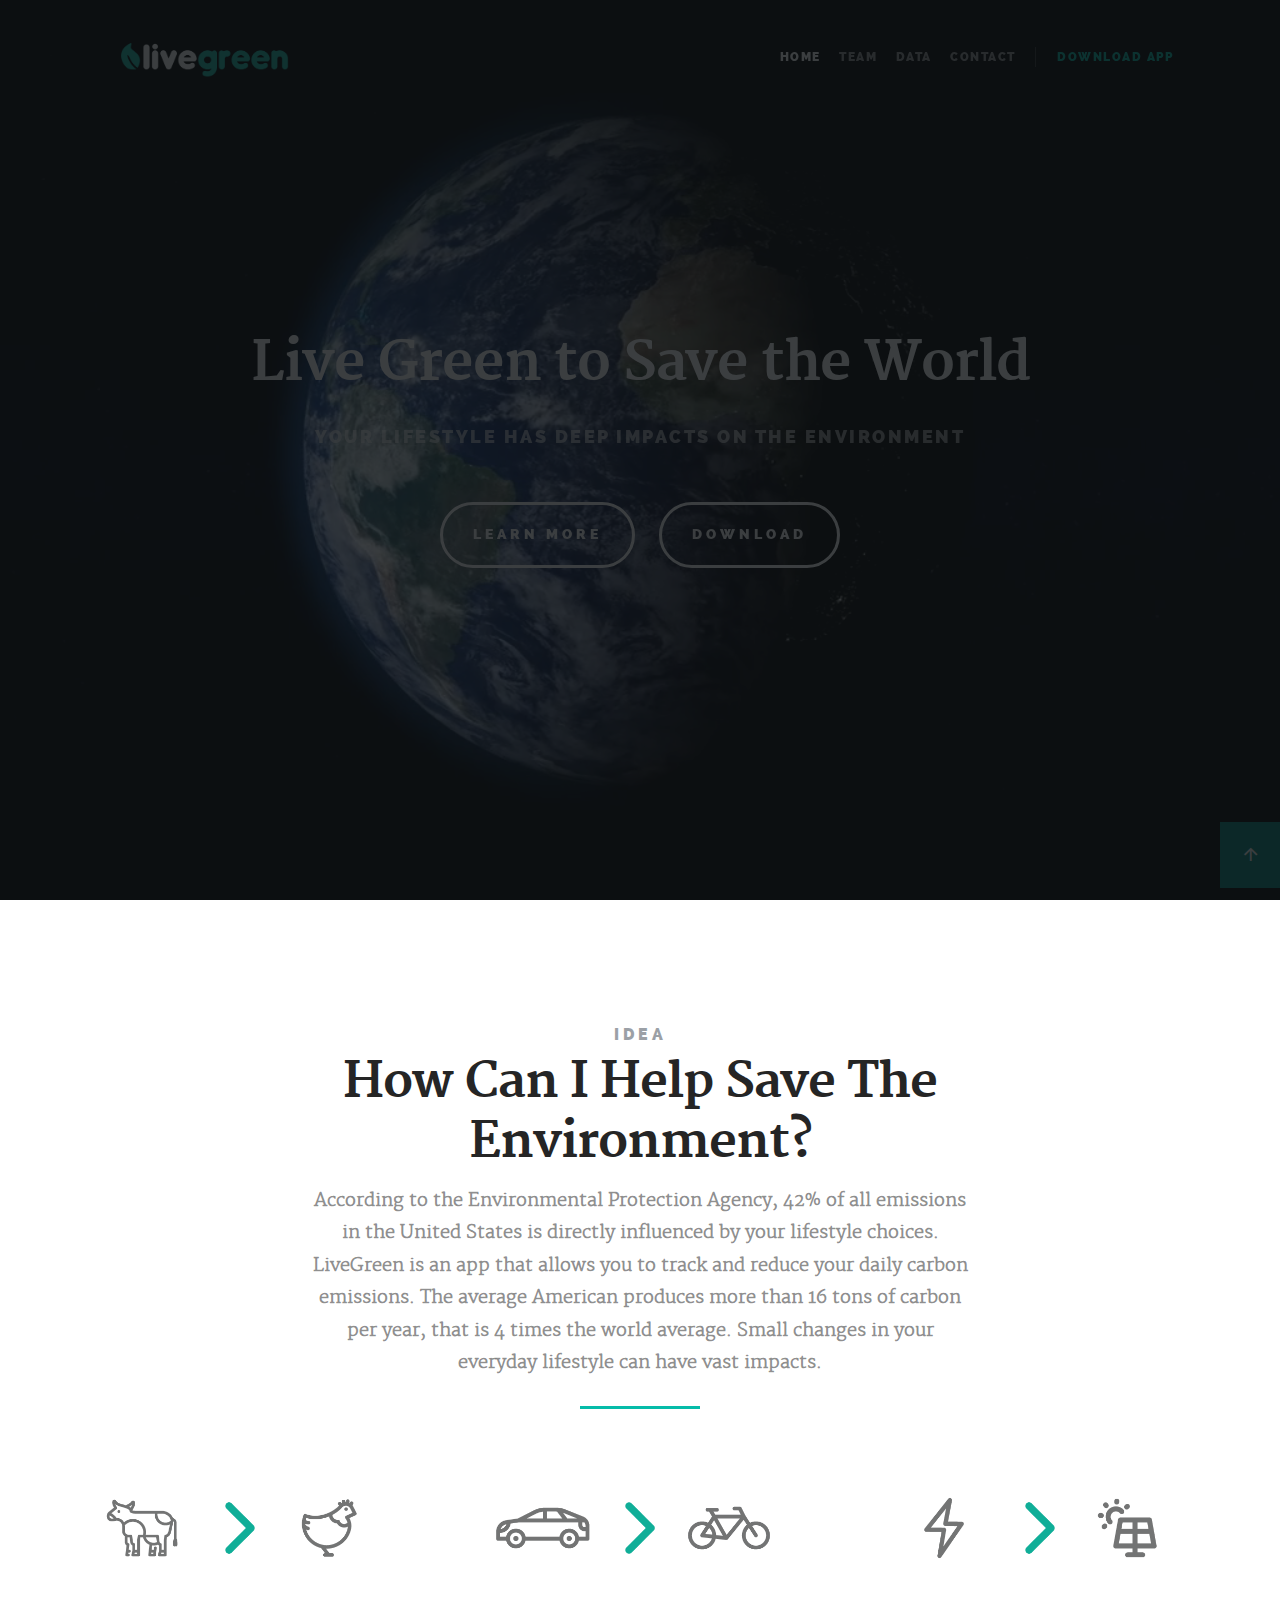
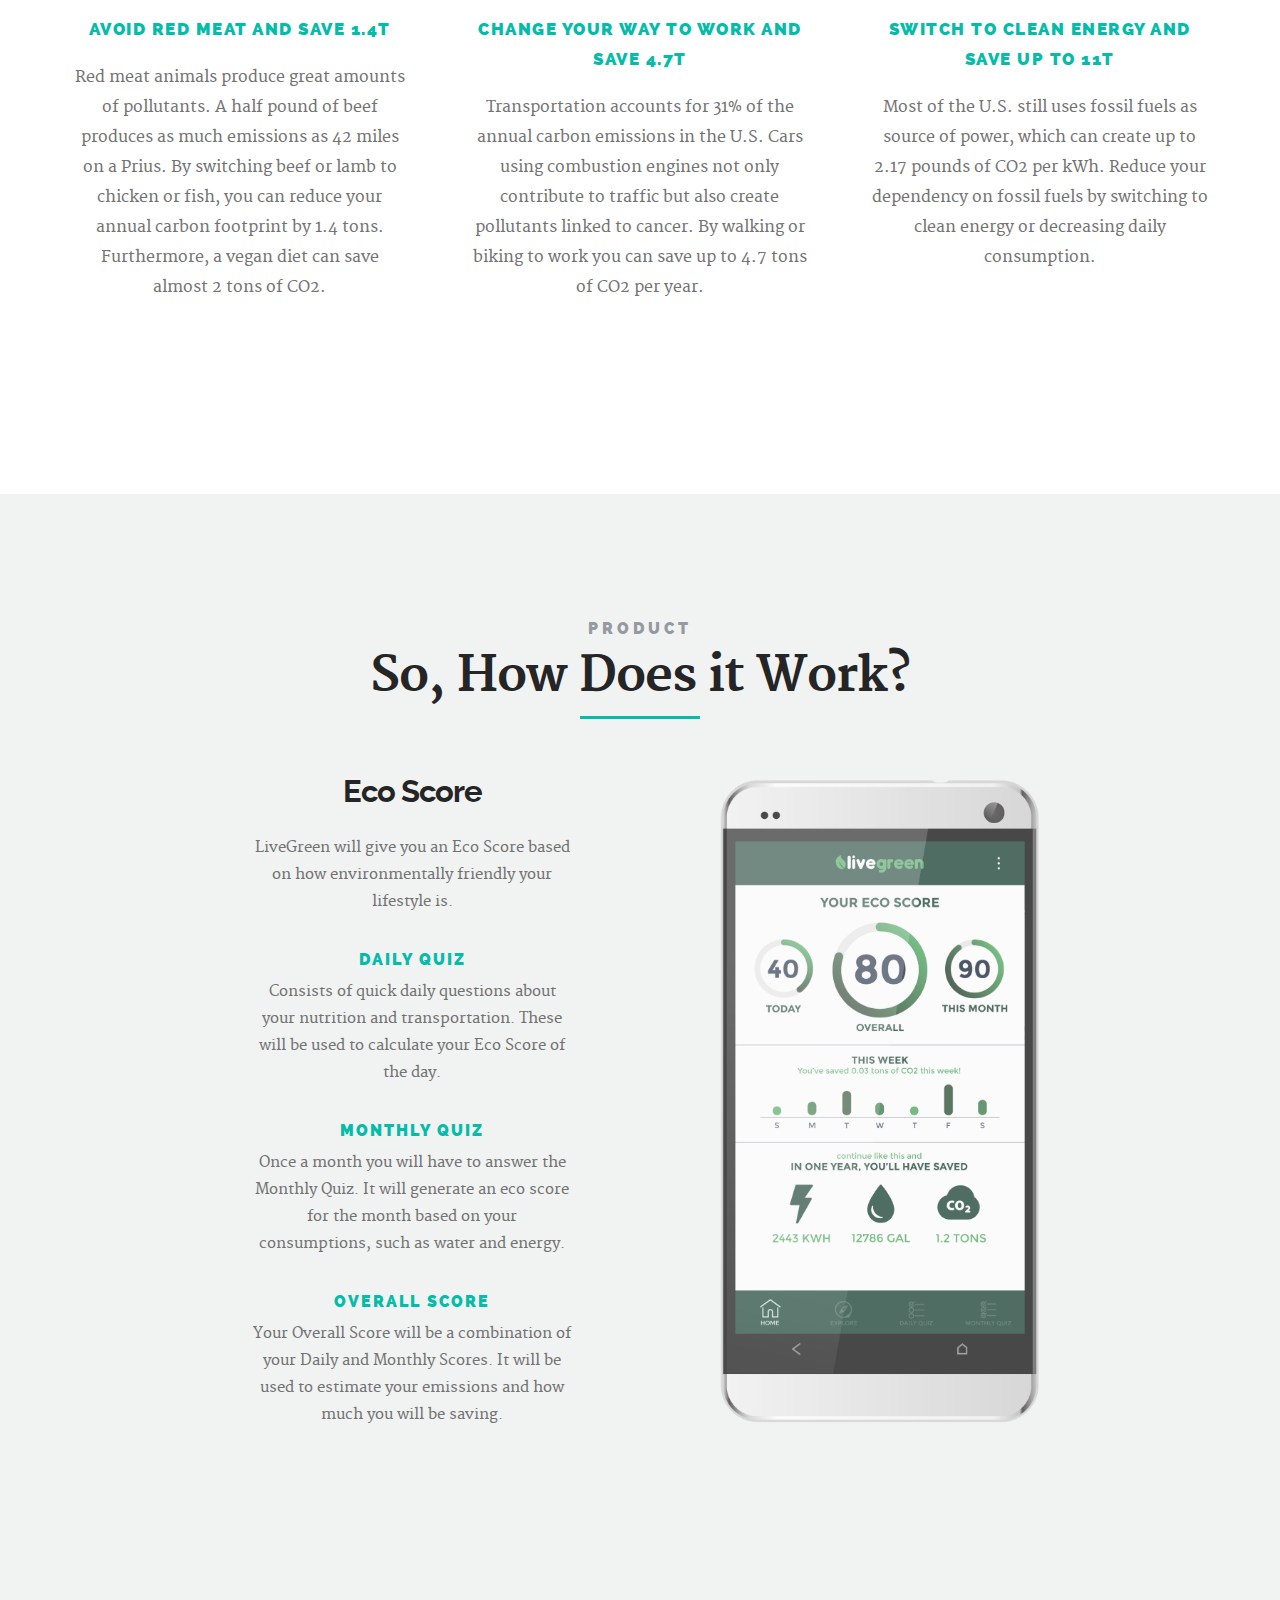
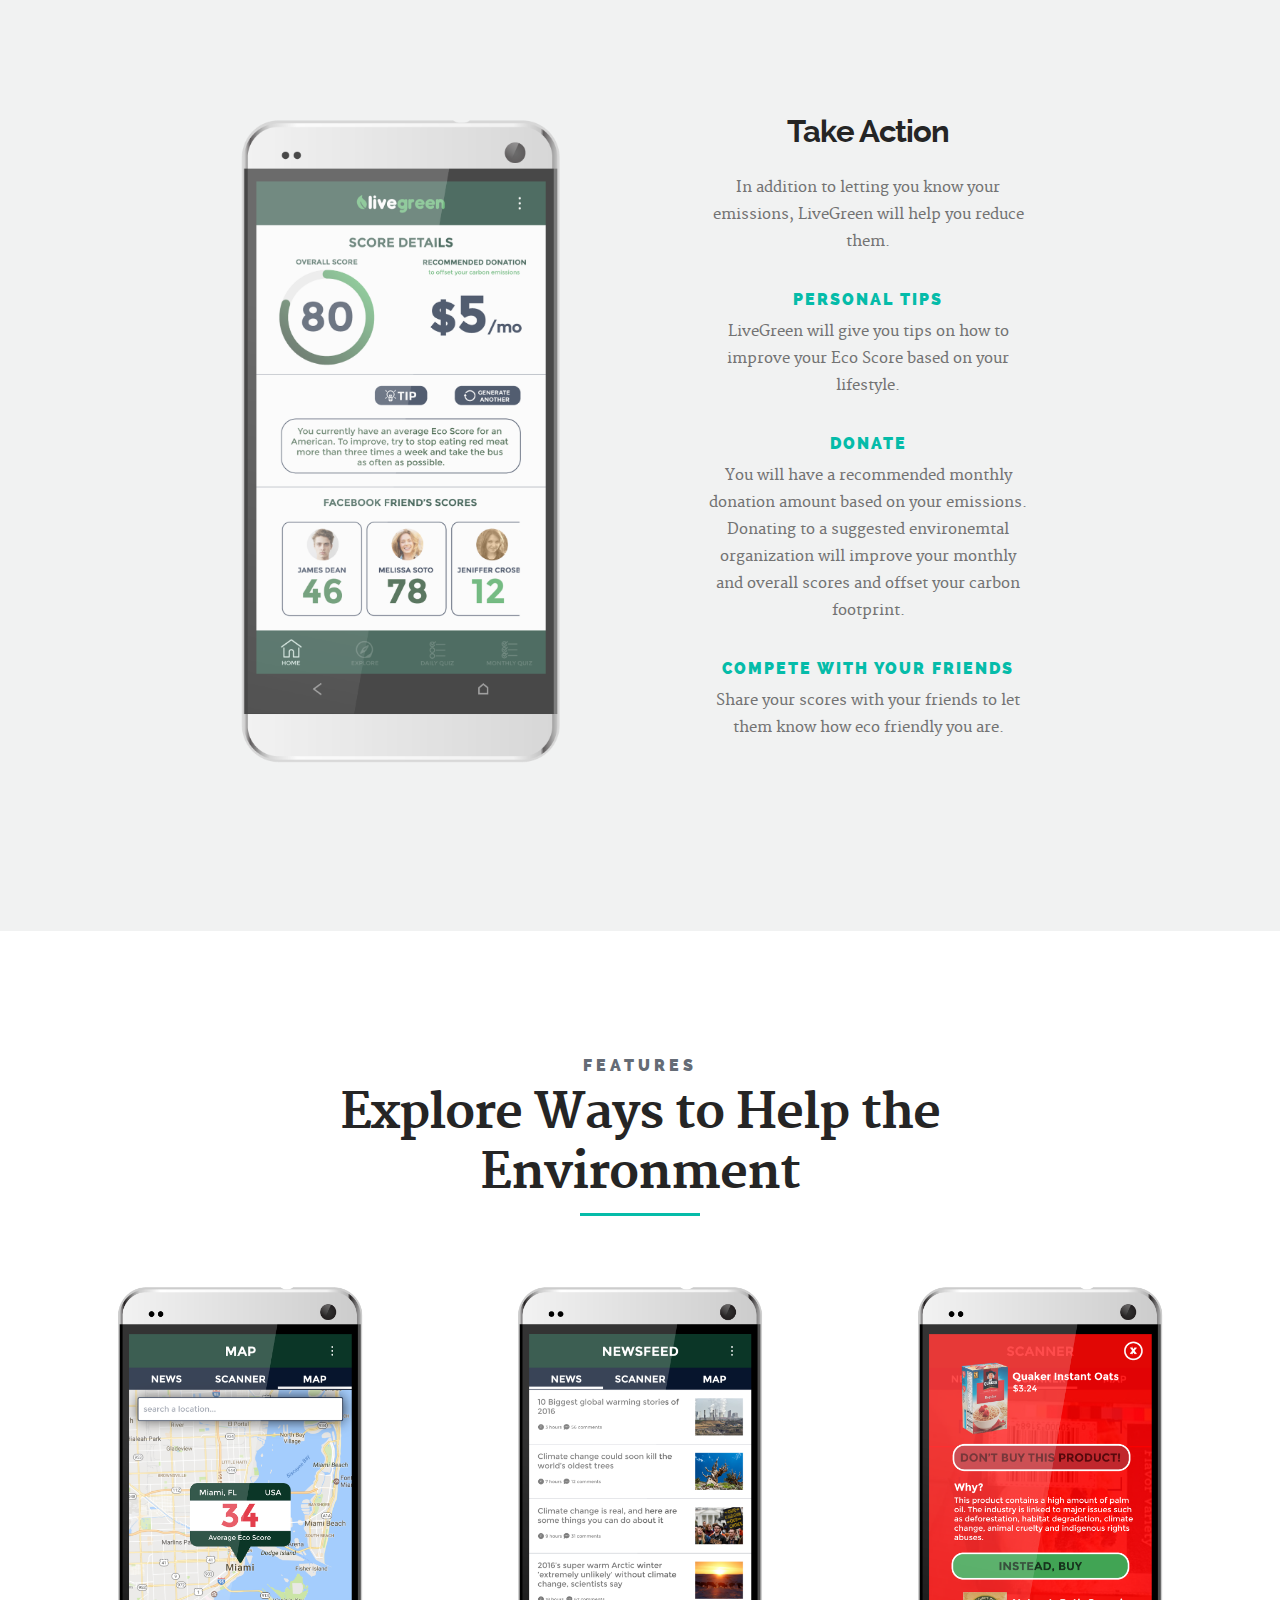
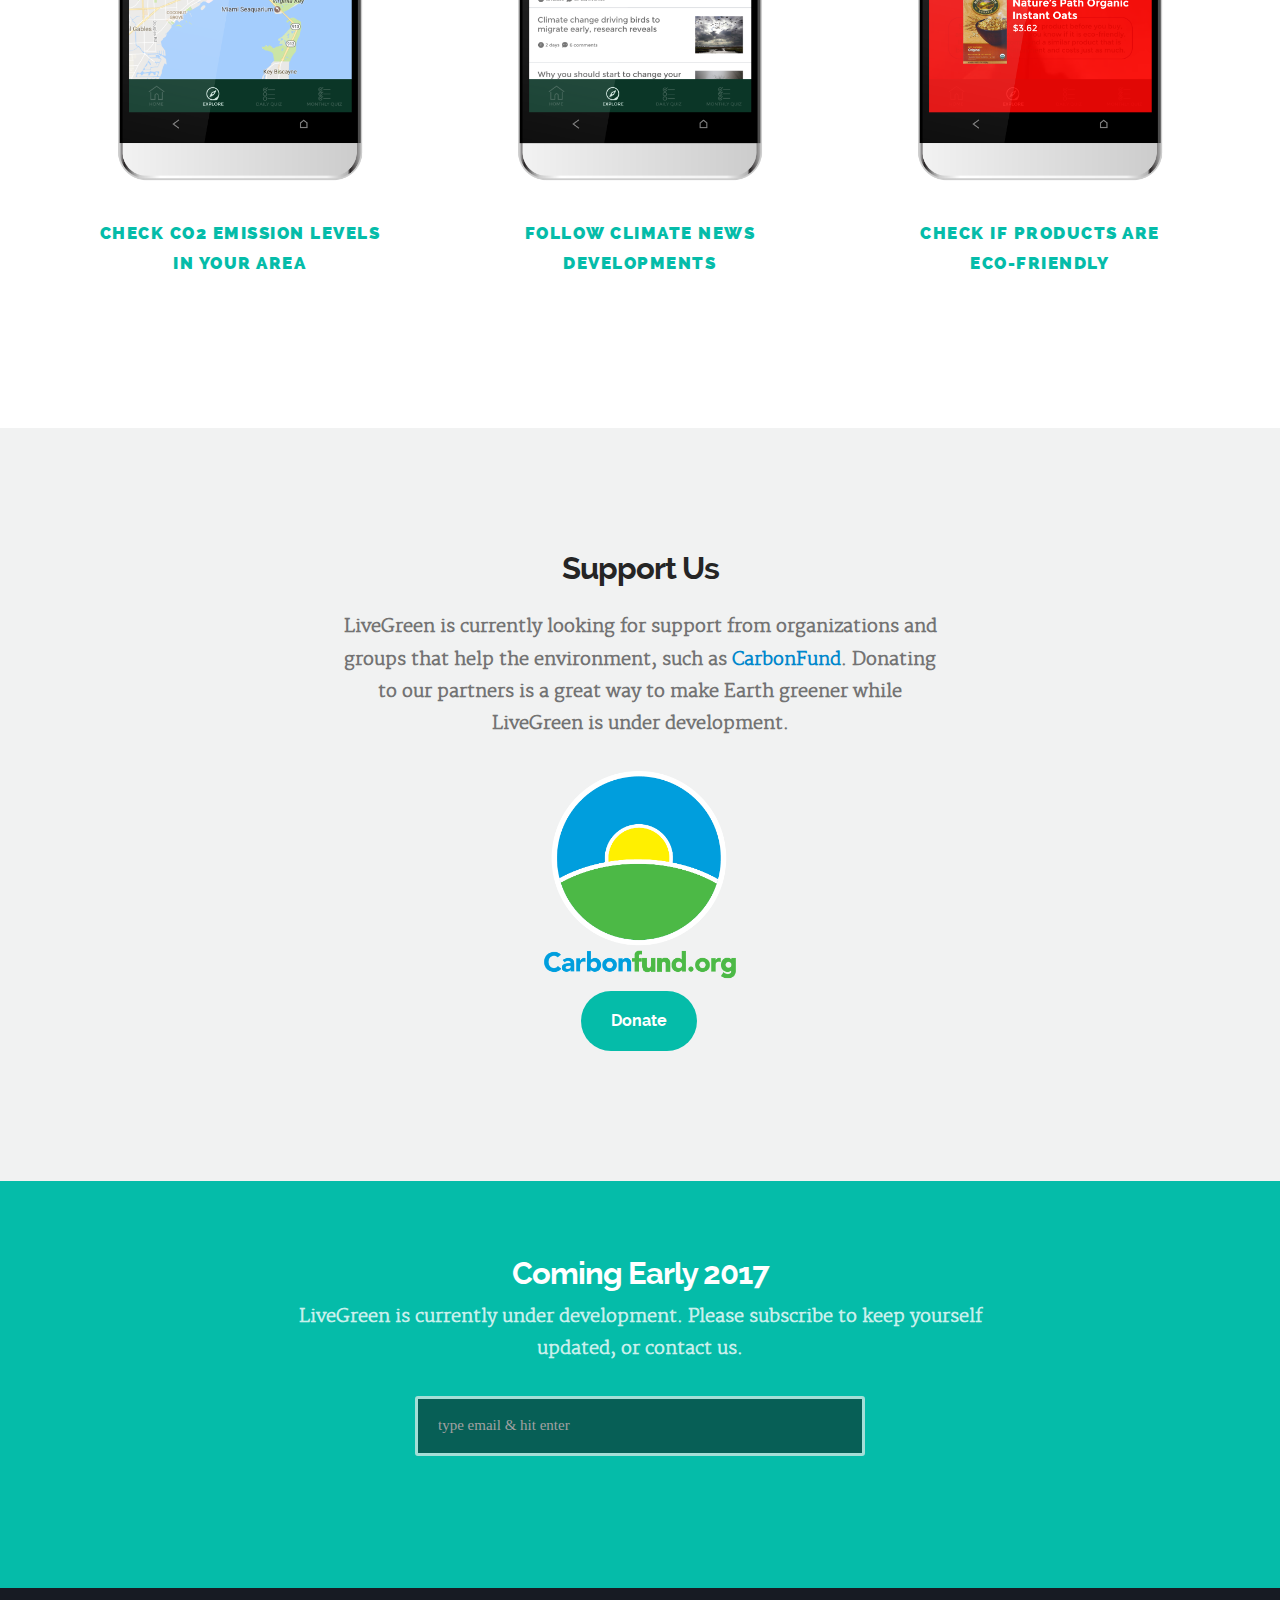
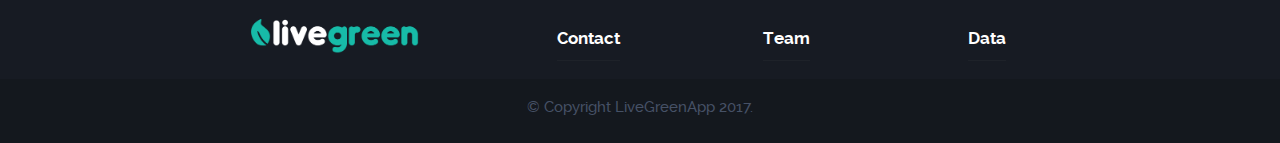
==== index.html @ a1c1fa99 "Facebook Developers Tool Connected" ====
<!DOCTYPE html>
<!--[if IE 8 ]><html class="no-js oldie ie8" lang="en"> <![endif]-->
<!--[if IE 9 ]><html class="no-js oldie ie9" lang="en"> <![endif]-->
<!--[if (gte IE 9)|!(IE)]><!--><html class="no-js" lang="en"> <!--<![endif]-->
<head>

   <!--- basic page needs
   ================================================== -->
  <meta charset="utf-8">
	<title>LiveGreen</title>
	<meta name="description" content="Track your carbon emissions and get tips to improve">
	<meta name="author" content="">

   <!-- mobile specific metas
   ================================================== -->
	<meta name="viewport" content="width=device-width, initial-scale=1, maximum-scale=1">

 	<!-- CSS
   ================================================== -->
   <link rel="stylesheet" href="css/base.css">
   <link rel="stylesheet" href="css/main.css">
   <link rel="stylesheet" href="css/vendor.css">
   <link rel="stylesheet" href="css/animate.css">

   <!--ICONS-->
   <link rel="stylesheet" href="https://cdnjs.cloudflare.com/ajax/libs/font-awesome/4.7.0/css/font-awesome.min.css">

   <!-- script
   ================================================== -->
	<script src="js/modernizr.js"></script>

   <!-- favicons
	================================================== -->
	<link rel="icon" type="image/png" href="favicon.png">

</head>

<body id="top">
  <script>
  window.fbAsyncInit = function() {
    FB.init({
      appId      : '673011772823795',
      xfbml      : true,
      version    : 'v2.8'
    });
    FB.AppEvents.logPageView();
  };

  (function(d, s, id){
     var js, fjs = d.getElementsByTagName(s)[0];
     if (d.getElementById(id)) {return;}
     js = d.createElement(s); js.id = id;
     js.src = "//connect.facebook.net/en_US/sdk.js";
     fjs.parentNode.insertBefore(js, fjs);
   }(document, 'script', 'facebook-jssdk'));
</script>
	<!-- header
   ================================================== -->
   <header>

   	<div class="row">

   		<div class="logo">
	         <a href="index.html">Lhander</a>
	      </div>

	   	<nav id="main-nav-wrap">
				<ul class="main-navigation">
          <li class="highlighter"><a href="#top">Home</a></li>
          <li><a href="team.html" title="">Team</a></li>
					<li><a href="data.html" title="">Data</a></li>
					<li><a href="contact.html">Contact</a></li>
					<li class="highlight with-sep"><a href="index.html#cta" title="">Download App</a></li>
				</ul>
			</nav>

			<a class="menu-toggle" href="#"><span>Menu</span></a>

   	</div>

   </header> <!-- /header -->

	<!-- intro section
   ================================================== -->
   <section id="intro">
     <video class="background" muted="muted" loop="loop" autoplay="autoplay">
                <source src="images/livegreen.mp4" type="video/mp4">
                <source src="images/livegreen.webm" type="video/webm">
                <source src="images/livegreen.ogv" type="video/ogg">
                  Your browser does not support HTML5 video.
              </video>
   	<div class="shadow-overlay"></div>

   	<div class="intro-content">
   		<div class="row">

   			<div class="col-twelve">

          <!--<div class="sp-container">
              <div class="sp-content">
                  <div class="sp-globe"></div>

                    <h2 class="frame-1">Climate Change is Real</h2>

                    <h2 class="frame-2">It's Destroying the Planet.</h2>

                    <h2 class="frame-3">You Can Stop it.</h2>

                    <h2 class="frame-4">Save the planet. Live Green.</h2>

              </div>
          </div>-->
          <!--<h5>LiveGreen</h5>-->
	   			<h1 id="toptxter">Live Green to Save the World</h1>
          <h5 id="homedescriptor">Your lifestyle has deep impacts on the environment</h5>


	   			<a id="homebtns" class="button stroke smoothscroll" href="#idea" title="">Learn More</a>
          <a id="homebtns" class="button stroke smoothscroll" href="#cta" title="">Download</a>
	   		</div>



   		</div>
   	</div>

    <script>
    (function() {
      /**
       * Video element
       * @type {HTMLElement}
       */
      var video = document.getElementById("my-video");
      /**
       * Check if video can play, and play it
       */
      video.addEventListener( "canplay", function() {
        video.play();
      });
    })();
    </script>

   	<!-- Modal Popup
	   ========================================================= -->

      <div id="video-popup" class="popup-modal mfp-hide">

		   <div class="fluid-video-wrapper">
            <iframe src="http://player.vimeo.com/video/14592941?title=0&amp;byline=0&amp;portrait=0&amp;color=faec09" width="500" height="281" frameborder="0" webkitallowfullscreen mozallowfullscreen allowfullscreen></iframe>
         </div>

         <a class="close-popup">Close</a>

	   </div> <!-- /video-popup -->

   </section> <!-- /intro -->

   <!-- intro Section
   ================================================== -->
   <section id="idea">

    <div class="row section-intro">
      <div class="col-twelve with-bottom-line">

        <h5>Idea</h5>
        <h1>How Can I Help Save The Environment?</h1>

        <p class="lead">According to the Environmental Protection Agency, 42% of all emissions in the United States is directly influenced by your lifestyle choices. LiveGreen is an app that allows you to track and reduce your daily carbon emissions. The average American produces more than 16 tons of carbon per year, that is 4 times the world average. Small changes in your everyday lifestyle can have vast impacts.</p>
        <!-- http://databank.worldbank.org/data/reports.aspx?source=2&series=EN.ATM.CO2E.PC&country=#
              https://www3.epa.gov/region9/climatechange/waste.html-->
      </div>
    </div>

    <div class="row features-content">

      <div class="features-list block-1-3 block-s-1-2 block-tab-full group">

          <div class="bgrid feature">

            <span class="icon"><img src="images/cc2r.png"></span>

              <div class="service-content">

                 <h3 class="h05">Avoid red meat and save 1.4T</h3>

                <p>Red meat animals produce great amounts of pollutants. A half pound of beef produces as much emissions as 42 miles on a Prius. By switching beef or lamb to chicken or fish, you can reduce your annual carbon footprint by 1.4 tons. Furthermore, a vegan diet can save almost 2 tons of CO2.
              </p>
              <!-- http://shrinkthatfootprint.com/shrink-your-food-footprint -->
            </div>

        </div> <!-- /bgrid -->

        <div class="bgrid feature">

          <span class="icon"><img src="images/carbikerev.png"></span>

              <div class="service-content">
                <h3 class="h05">Change your way to work and save 4.7T</h3>

                <p>Transportation accounts for 31% of the annual carbon emissions in the U.S. Cars using combustion engines not only contribute to traffic but also create pollutants linked to cancer. By walking or biking to work you can save up to 4.7 tons of CO2 per year.
              </p>

              <!-- https://www.epa.gov/greenvehicles/greenhouse-gas-emissions-typical-passenger-vehicle-0
                  https://www.epa.gov/ghgemissions/us-greenhouse-gas-inventory-report-1990-2014
                  https://www.epa.gov/ghgemissions/overview-greenhouse-gases
                -->
              </div>

         </div> <!-- /bgrid -->

         <div class="bgrid feature">

          <span class="icon"><img src="images/switch.png"></span>

              <div class="service-content">
                <h3 class="h05">Switch to Clean Energy and Save Up to 11T</h3>

                <p>Most of the U.S. still uses fossil fuels as source of power, which can create up to 2.17 pounds of CO2 per kWh. Reduce your dependency on fossil fuels by switching to clean energy or decreasing daily consumption.

                <!-- https://www.epa.gov/greenvehicles/greenhouse-gas-emissions-typical-passenger-vehicle-0 -->

                <!-- Recycling section
                <h3 class="h05">Recycle and Save 1.07T</h3>

                <p> A great amount of CO2 is created to extract raw materials. Recycling one aluminum can save enough energy to run a TV for three hours; however, the United Stats still waste more than 40 billion aluminum cans every year.
              <!--http://cotap.org/reduce-carbon-footprint/
                  http://articles.latimes.com/2012/jul/18/business/la-fi-mo-billions-recyclables-wasted-20120718-->

              </div>

         </div> <!-- /bgrid -->

   		<div class="image-part"></div>

   	</div> <!-- /process-content -->

   </section> <!-- /process-->
   <!-- Process Section
     ================================================== -->
     <section id="process">

     	<div class="row section-intro">
     		<div class="col-twelve with-bottom-line">

     			<h5>Product</h5>
     			<h1>So, How Does it Work?</h1>

     		</div>
     	</div>

     	<div class="row process-content">

     		<div class="left-side">

     			<div class="item">

     				<h1>Eco Score</h5>

     				<p>LiveGreen will give you an Eco Score based on how environmentally friendly your lifestyle is.</p>

     			</div>

     			<div class="item" >

  	   			<h5>Daily Quiz</h5>

  	   			<p>Consists of quick daily questions about your nutrition and transportation. These will be used to calculate your Eco Score of the day.</p>

     			</div>
          <div class="item" >

  	   			<h5>Monthly Quiz</h5>

  	   			<p>Once a month you will have to answer the Monthly Quiz. It will generate an eco score for the month based on your consumptions, such as water and energy.</p>

     			</div>
          <div class="item" >

  	   			<h5>Overall Score</h5>

  	   			<p>Your Overall Score will be a combination of your Daily and Monthly Scores. It will be used to estimate your emissions and how much you will be saving. </p>

     			</div>

     		</div> <!-- /left-side -->

        <div
        class="animateme scrollme right-info"
        data-when="enter"
        data-from="0.65"
        data-to="0"
        data-translatex="500"
        data-easing="easeinout"
        style="opacity: 0.7; transform: translate3d(0px, 0px, 0px) rotateX(0deg) rotateY(0deg) rotateZ(0deg) scale3d(1, 1, 0;"
        >
        <img class="image-part-one" src="images/homeupdatedrevph.png">
     		</div>
      </div>

     	</div> <!-- /process-content -->

     </section> <!-- /process-->
     <!-- New Section- Continua
     ================================================== -->
     <section id="process-2">

      <div class="row process-content">

        <div class="left-side-2">

          <div class="item">

            <h1>Take Action</h5>

            <p>In addition to letting you know your emissions, LiveGreen will help you reduce them.</p>

          </div>

          <div class="item" >

            <h5>Personal Tips</h5>

            <p>LiveGreen will give you tips on how to improve your Eco Score based on your lifestyle.</p>

          </div>
          <div class="item" >

            <h5>Donate</h5>

            <p>You will have a recommended monthly donation amount based on your emissions. Donating to a suggested environemtal organization will improve your monthly and overall scores and offset your carbon footprint.</p>

          </div>
          <div class="item" >

            <h5>Compete With Your Friends</h5>

            <p>Share your scores with your friends to let them know how eco friendly you are.</p>

          </div>

        </div> <!-- /left-side -->

        <div
        class="animateme scrollme left-info"
        data-when="enter"
        data-from="0.65"
        data-to="0.1"
        data-translatex="-500"
        data-easing="easeinout"
        style="opacity: 0.7; transform: translate3d(0px, 0px, 0px) rotateX(0deg) rotateY(0deg) rotateZ(0deg) scale3d(1, 1, 0;"
        >
        <img class="image-part-two" src="images/scoreupdated.png">
     		</div>
      </div>

      </div> <!-- /process-content -->

     </section> <!-- /process-->

   <!-- features Section
   ================================================== -->
	<section id="features">

    <div class="row section-intro">
      <div class="col-twelve with-bottom-line">

        <h5>Features</h5>
        <h1>Explore Ways to Help the Environment</h1>

      </div>
    </div>


   	<div class="row features-content">

   		<div class="features-list block-1-3 block-s-1-2 block-tab-full group">

	      	<div class="bgrid feature">

	      		<span class="icon"><img height="507" width="250" src="images/mapupdated.png"></span>

	            <div class="service-content">

	            	 <h3 class="h05">Check CO2 emission levels <br> in your area</h3>

	         	</div>

				</div> <!-- /bgrid -->

        <div class="bgrid feature">

          <span class="icon"><img height="507" width="250" src="images/newsupdated.png"></span>

            <div class="service-content">

               <h3 class="h05">Follow Climate News Developments</h3>

          </div>

        </div> <!-- /bgrid -->
        <div class="bgrid feature">

          <span class="icon"><img height="507" width="250" src="images/scannerupdated.png"></span>

            <div class="service-content">

              <h3 class="h05">Check If Products are <br>Eco-Friendly</h3>

            </div>

          </div> <!-- /bgrid -->

	      </div> <!-- features-list -->

   	</div> <!-- features-content -->

	</section> <!-- /features -->


	<!-- pricing
   ================================================== -->

   <!--<section id="pricing">

   	<div class="row section-intro">
   		<div class="col-twelve with-bottom-line">

   			<h5>Our Pricing</h5>
   			<h1>Pick the best plan for you.</h1>

   			<p class="lead">Lorem ipsum Do commodo in proident enim in dolor cupidatat adipisicing dolore officia nisi aliqua incididunt Ut veniam lorem ipsum Consectetur ut in in eu do.</p>

   		</div>
   	</div>

   	<div class="row pricing-content">

         <div class="pricing-tables block-1-4 group">

            <div class="bgrid">

            	<div class="price-block">

            		<div class="top-part">

	            		<h3 class="plan-title">Starter</h3>
		               <p class="plan-price"><sup>$</sup>4.99</p>
		               <p class="price-month">Per month</p>
		               <p class="price-meta">Billed Annually.</p>

	            	</div>

	               <div class="bottom-part">

	            		<ul class="features">
		                  <li><strong>3GB</strong> Storage</li>
		                  <li><strong>10GB</strong> Bandwidth</li>
		                  <li><strong>5</strong> Databases</li>
		                  <li><strong>30</strong> Email Accounts</li>
		               </ul>

		               <a class="button large" href="">Get Started</a>

	            	</div>

            	</div>

			   </div>

            <div class="bgrid">

            	<div class="price-block primary">

            		<div class="top-part" data-info="recommended">

	            		<h3 class="plan-title">Standard</h3>
		               <p class="plan-price"><sup>$</sup>9.99</p>
		               <p class="price-month">Per month</p>
							<p class="price-meta">Billed Annually.</p>

	            	</div>

	               <div class="bottom-part">

	            		<ul class="features">
		                  <li><strong>5GB</strong> Storage</li>
		                  <li><strong>15GB</strong> Bandwidth</li>
		                  <li><strong>7</strong> Databases</li>
		                  <li><strong>40</strong> Email Accounts</li>
		               </ul>

		               <a class="button large" href="">Get Started</a>

	            	</div>

            	</div>

			  </div>

           <div class="bgrid">

               <div class="price-block">

            		<div class="top-part">

	            		<h3 class="plan-title">Premium</h3>
		               <p class="plan-price"><sup>$</sup>19.99</p>
		               <p class="price-month">Per month</p>
		                <p class="price-meta">Billed Annually.</p>

	            	</div>

						<div class="bottom-part">

	            		<ul class="features">
		                  <li><strong>10GB</strong> Storage</li>
		                  <li><strong>30GB</strong> Bandwidth</li>
		                  <li><strong>15</strong> Databases</li>
		                  <li><strong>60</strong> Email Accounts</li>
		               </ul>

		               <a class="button large" href="">Get Started</a>

	            	</div>

            	</div>

			   </div>

			   <div class="bgrid">

               <div class="price-block">

            		<div class="top-part">

	            		<h3 class="plan-title">Ultimate</h3>
		               <p class="plan-price"><sup>$</sup>29.99</p>
		               <p class="price-month">Per month</p>
		               <p class="price-meta">Billed Annually.</p>

	            	</div>

						<div class="bottom-part">

	            		<ul class="features">
		                  <li><strong>20GB</strong> Storage</li>
		                  <li><strong>40GB</strong> Bandwidth</li>
		                  <li><strong>25</strong> Databases</li>
		                  <li><strong>100</strong> Email Accounts</li>
		               </ul>

		               <a class="button large" href="">Get Started</a>

	            	</div>

            	</div>

			   </div>

         </div>

      </div>

   </section> -->


   <!-- Testimonials Section
   ================================================== -->
   <!--<section id="testimonials">

   	<div class="row">
   		<div class="col-twelve">
   			<h2 class="h01">Hear What Are Clients Say.</h2>
   		</div>
   	</div>

      <div class="row flex-container">

         <div id="testimonial-slider" class="flexslider">

            <ul class="slides">

               <li>
               	<div class="testimonial-author">
                    	<img src="images/avatars/avatar-1.jpg" alt="Author image">
                    	<div class="author-info">
                    		Steve Jobs
                    		<span class="position">CEO, Apple.</span>
                    	</div>
                  </div>

                  <p>
                  Your work is going to fill a large part of your life, and the only way to be truly satisfied is
                  to do what you believe is great work. And the only way to do great work is to love what you do.
                  If you haven't found it yet, keep looking. Don't settle. As with all matters of the heart, you'll know when you find it.
                  </p>
             	</li>

               <li>

               	<div class="testimonial-author">
                    	<img src="images/avatars/avatar-2.jpg" alt="Author image">
                    	<div class="author-info">
                    		John Doe
                    		<span>CEO, ABC Corp.</span>
                    	</div>
                  </div>

                  <p>
                  This is Photoshop's version  of Lorem Ipsum. Proin gravida nibh vel velit auctor aliquet.
                  Aenean sollicitudin, lorem quis bibendum auctor, nisi elit consequat ipsum, nec sagittis sem
                  nibh id elit. Duis sed odio sit amet nibh vulputate cursus a sit amet mauris.
                  </p>

               </li>

            </ul>

         </div>

      </div>

   </section> -->


   <!-- Support
   ================================================== -->
   <section id="support">

   	<div class="row section-ads">

		   <div class="col-twelve">

		     	<div class="ad-content">

		     		<h2 class="h01">Support Us</h2>

			      <p class="lead">
			      LiveGreen is currently looking for support from organizations and groups that help the environment, such as <a href="http://www.carbonfund.org" target="_blank"><span>CarbonFund</span></a>.
            Donating to our partners is a great way to make Earth greener while LiveGreen is under development.</p>

          <div class="service-content">
  					<div class="action">
                 <span class="icon"><img height="200" width="200" src="images/carbonfund.png"></span>

                  <div class="service-content">
    			         <a class="button large round" href="https://carbonfund.org/product/general-donation/" target="_blank">Donate</a>
  		        	  </div>

  		     	</div>
          </div>

			</div>

		</div> <!-- /section-ads -->


   </section> <!-- /support -->

   <!-- cta
   ================================================== -->
   <section id="cta">

   	<div class="row cta-content">


   		<div class="col-twelve">

   			<h1 class="h01">Coming Early 2017</h1>

   			<p class="lead">LiveGreen is currently under development. Please subscribe to keep yourself updated, or contact us.</p>

        <div id="subformcome" class="subscribe-form">

          <form id="mc-form" class="group" novalidate="true">

          <input id="emailfieldcoming" type="email" value="" name="dEmail" class="email" id="mc-email" placeholder="type email &amp; hit enter" required="">

          <label for="mc-email" class="subscribe-message"></label>
        </form>

        </div>

   			<ul class="stores">
   				<!--<li class="app-store">
   					<a href="#" class="button round large" title="">
   						<i class="icon ion-social-apple"></i>App Store
   					</a>
   				</li>-->

   				<!--<li id="playbtnload" class="play-store">
   					<a href="#" id"playgo" class="button round large" title="">
   						<i class="icon ion-social-android"></i>Early 2017</a>
   					</li>-->

   				<!--<li class="windows-store">
   					<a href="#" class="button round large" title="">
   						<i class="icon ion-social-windows"></i>Win Store</a>
   					</li>-->
   			</ul>

        </form>

        </div>

   		</div>

   	</div> <!-- /cta-content -->

   </section> <!-- /cta -->


   <!-- footer
   ================================================== -->
   <footer>

   	<div class="footer-main">

   		<div class="row center-row">

	      	<div class="col-five tab-full mob-full footer-info">

	            <div class="footer-logo"></div>

		      </div> <!-- /footer-info -->

	      	<div class="col-two site-links">

            <h4> <a href="contact.html">Contact</a></h4>

	      	</div>

	      	<div class="col-two site-links">
            <h4> <a href="team.html">Team</a></h4>
	      	</div>

	      	<div class="col-one site-links">

	      	  <h4><a href="data.html">Data</a></h4>

	      	</div>

	      </div> <!-- /row -->

   	</div> <!-- /footer-main -->


      <div class="footer-bottom">

      	<div class="row">

      		<div class="col-twelve">
	      		<div class="copyright">
		         	<span>© Copyright LiveGreenApp 2017.</span>

		         </div>

		         <div id="go-top" style="display: block;">
		            <a class="smoothscroll" title="Back to Top" href="#top"><i class="icon ion-android-arrow-up"></i></a>
		         </div>
	      	</div>

      	</div> <!-- /footer-bottom -->

      </div>

   </footer>

   <div id="preloader">
    	<div id="loader"></div>
   </div>

   <!-- Java Script
   ================================================== -->
   <script src="js/jquery-1.11.3.min.js"></script>
   <script src="js/jquery-migrate-1.2.1.min.js"></script>
   <script src="js/plugins.js"></script>
   <script src="js/main.js"></script>
   <script src="js/scrollme.js"></script>

</body>

</html>
---- css/base.css ----
/**
 * ===================================================================
 *
 *  Lhander v1.0 Base Stylesheet
 *  url: styleshout.com
 *  01-11-2016
 *
 * ===================================================================
 */

/**
 * ===================================================================
 * reset - normalize.css v3.0.2 | MIT License | git.io/normalize
 *
 * -------------------------------------------------------------------
 */

html {
	font-family: sans-serif;
	-ms-text-size-adjust: 100%;
	-webkit-text-size-adjust: 100%;
}
body {
	margin: 0;
}
article,
aside,
details,
figcaption,
figure,
footer,
header,
hgroup,
main,
menu,
nav,
section,
summary {
	display: block;
}
audio, canvas, progress{
	display: inline-block;
	vertical-align: baseline;
}
audio:not([controls]) {
	display: none;
	height: 0;
}
[hidden], template {
	display: none;
}
a {
	background: transparent;
}
a:active, a:hover {
	outline: 0;
}
abbr[title] {
	border-bottom: 1px dotted;
}
b, strong {
	font-weight: bold;
}
dfn {
	font-style: italic;
}
h1 {
	font-size: 2em;
	margin: 0.67em 0;
}
mark {
	background: #ff0;
	color: #000;
}
small {
	font-size: 80%;
}
sub, sup {
	font-size: 75%;
	line-height: 0;
	position: relative;
	vertical-align: baseline;
}
sup {
	top: -0.5em;
}
sub {
	bottom: -0.25em;
}
img {
	border: 0;
}
svg:not(:root) {
	overflow: hidden;
}
figure {
	margin: 1em 40px;
}
hr {
	-moz-box-sizing: content-box;
	box-sizing: content-box;
	height: 0;
}
pre {
	overflow: auto;
}
code, kbd, pre, samp {
	font-family: monospace, monospace;
	font-size: 1em;
}
button, input, optgroup, select, textarea {
	color: inherit;
	font: inherit;
	margin: 0;
}
button {
	overflow: visible;
}
button, select {
	text-transform: none;
}
button,
html input[type="button"],
input[type="reset"],
input[type="submit"] {
	-webkit-appearance: button;
	cursor: pointer;
}
button[disabled], html input[disabled] {
	cursor: default;
}
button::-moz-focus-inner, input::-moz-focus-inner {
	border: 0;
	padding: 0;
}
input {
	line-height: normal;
}
input[type="checkbox"], input[type="radio"] {
	box-sizing: border-box;
	padding: 0;
}
input[type="number"]::-webkit-inner-spin-button,
input[type="number"]::-webkit-outer-spin-button {
	height: auto;
}
input[type="search"] {
	-webkit-appearance: textfield;
	-moz-box-sizing: content-box;
	-webkit-box-sizing: content-box;
	box-sizing: content-box;
}
input[type="search"]::-webkit-search-cancel-button,
input[type="search"]::-webkit-search-decoration {
	-webkit-appearance: none;
}
fieldset {
	border: 1px solid #c0c0c0;
	margin: 0 2px;
	padding: 0.35em 0.625em 0.75em;
}
legend {
	border: 0;
	padding: 0;
}
textarea {
	overflow: auto;
}
optgroup {
	font-weight: bold;
}
table {
	border-collapse: collapse;
	border-spacing: 0;
}
td, th {
	padding: 0;
}

/**
 * ===================================================================
 * basic/base setup styles
 *
 * -------------------------------------------------------------------
 */

html {
	font-size: 62.5%;
	box-sizing: border-box;
}
*, *::before, *::after {
	box-sizing: inherit;
}
body {
	font-weight: normal;
	line-height: 1;
	text-rendering: optimizeLegibility;
	word-wrap: break-word;
	-webkit-overflow-scrolling: auto;
	-webkit-text-size-adjust: none;
}
body, input, button {
	-moz-osx-font-smoothing: grayscale;
	-webkit-font-smoothing: antialiased;
}

/**
 * Media
 * -
 */

img {
	max-width: 100%;
	height: auto;
}

/**
 * Typography resets
 * -
 */

div, dl, dt, dd, ul, ol, li, h1, h2, h3, h4, h5, h6, pre, form, p, blockquote, th, td {
	margin: 0;
	padding: 0;
}
h1, h2, h3, h4, h5, h6 {
	-webkit-font-variant-ligatures: common-ligatures;
	-moz-font-variant-ligatures: common-ligatures;
	font-variant-ligatures: common-ligatures;
	text-rendering: optimizeLegibility;
}
em, i {
	font-style: italic;
	line-height: inherit;
}
strong, b {
	font-weight: bold;
	line-height: inherit;
}
small {
	font-size: 60%;
	line-height: inherit;
}
ol, ul {
	list-style: none;
}
li {
	display: block;
}

/**
 * links
 * -
 */

a {
	text-decoration: none;
	line-height: inherit;
}
a img {
	border: none;
}

/**
 * inputs
 * -
 */

fieldset {
	margin: 0;
	padding: 0;
}
input[type="email"],
input[type="number"],
input[type="search"],
input[type="text"],
input[type="tel"],
input[type="url"],
input[type="password"],
textarea {
	-webkit-appearance: none;
	-moz-appearance: none;
	-ms-appearance: none;
	-o-appearance: none;
	appearance: none;
}

/**
 * ===================================================================
 * grid
 *
 * -------------------------------------------------------------------
 */

.row {
	width: 94%;
	max-width: 1140px;
	margin: 0 auto;
}
.row:before, .row:after {
	content: "";
	display: table;
}
.row:after {
	clear: both;
}
.row .row {
	width: auto;
	max-width: none;
	margin-left: -20px;
	margin-right: -20px;
}
.row-nb {
	width: 94%;
	max-width: 1140px;
	margin: 0 auto;
}
.row-nb:before, .row-nb:after {
	content: "";
	display: table;
}
.row-nb:after {
	clear: both;
}
.row-nb .row-nb {
	width: auto;
	max-width: none;
	margin-left: -20px;
	margin-right: -20px;
}
[class*="col-"], .bgrid {
	float: left;
}
[class*="col-"] + [class*="col-"]:last-child {
	float: left;
}
[class*="col-"] {
	padding: 0 20px;
}
.col-one {
	width: 10%;
}
.col-two, .col-1-6 {
	width: 18%
}
.col-three, .col-1-4 {
	width: 20%;
}
.col-four, .col-1-3 {
	width: 25%;
}
.col-five {
	width: 28%;
}
.col-six, .col-1-2 {
	width: 50%;
}
.col-seven {
	width: 58.33333%;
}
.col-eight, .col-2-3 {
	width: 66.66667%;
}
.col-nine, .col-3-4 {
	width: 75%;
}
.col-ten, .col-5-6 {
	width: 83.33333%;
}
.col-eleven {
	width: 91.66667%;
}
.col-twelve, .col-full {
	width: 100%;
}
.col-twelve-nb, .col-full {
	width: 100%;
}
.center-row{
	display: flex;
  flex-direction: row;
  flex-wrap: wrap;
  justify-content: center;
  align-items: center;
}
/**
 * small screens
 * ---------------------------------------------------------------
 */

@media screen and (max-width:1024px) {
	.row .row {
		margin-left: -18px;
		margin-right: -18px;
	}
	.row-nb .row-nb {
		margin-left: -18px;
		margin-right: -18px;
	}
	[class*="col-"] {
		padding: 0 18px;
	}
	p{
		font-size: 0.75em;
	}
}

/**
 * tablets
 * ---------------------------------------------------------------
 */

@media screen and (max-width:768px) {
	.row {
		width: auto;
		padding-left: 30px;
		padding-right: 30px;
	}
	.row .row {
		padding-left: 0;
		padding-right: 0;
		margin-left: -15px;
		margin-right: -15px;
	}
	.row-nb {
		width: auto;
		padding-left: 30px;
		padding-right: 30px;
	}
	.row-nb .row-nb {
		padding-left: 0;
		padding-right: 0;
		margin-left: -15px;
		margin-right: -15px;
	}
	[class*="col-"] {
		padding: 0 15px;
	}
	.tab-1-4 {
		width: 25%;
	}
	.tab-1-3 {
		width: 33.33333%;
	}
	.tab-1-2 {
		width: 50%;
	}
	.tab-2-3 {
		width: 66.66667%;
	}
	.tab-3-4 {
		width: 75%;
	}
	.tab-full {
		width: 100%;
	}
	.col-two{
		width:22%;
	}
	.col-one{
		width:14%;
	}
}

/**
 * large mobile devices
 * ---------------------------------------------------------------
 */

@media screen and (max-width:600px) {
	.row {
		padding-left: 25px;
		padding-right: 25px;
	}
	.row .row {
		margin-left: -10px;
		margin-right: -10px;
	}
	.row-nb {
		padding-left: 25px;
		padding-right: 25px;
	}
	.row-nb .row-nb {
		margin-left: -10px;
		margin-right: -10px;
	}
	[class*="col-"] {
		width: 100% !important;
		float: none !important;
		clear: both !important;
		margin-left: 0;
		margin-right: 0;
		padding: 0;
	}
	.mob-1-4 {
		width: 25%;
	}
	.mob-1-2 {
		width: 50%;
	}
	.mob-3-4 {
		width: 75%;
	}
	.mob-full {
		width: 100%;
	}
	.col-two{
		width:25%;
	}
	.col-one{
		width:17%;
	}
}

/**
 * small mobile devices
 * ---------------------------------------------------------------
 */

@media screen and (max-width:400px) {
	.row {
		padding-left: 30px;
		padding-right: 30px;
	}
	.row .row {
		padding-left: 0;
		padding-right: 0;
		margin-left: 0;
		margin-right: 0;
	}
	.row-nb {
		padding-left: 30px;
		padding-right: 30px;
	}
	.row-nb .row-nb {
		padding-left: 0;
		padding-right: 0;
		margin-left: 0;
		margin-right: 0;
	}
	[class*="col-"] {
		width: 100% !important;
		float: none !important;
		clear: both !important;
		margin-left: 0;
		margin-right: 0;
		padding: 0;
	}
	[class*="col-"] + [class*="col-"]:last-child {
		float: none;
	}
}

/**
 * ===================================================================
 * block grids
 *
 * -------------------------------------------------------------------
 */

.block-1-6 .bgrid {
	width: 16.66667%;
}
.block-1-4 .bgrid {
	width: 25%;
}
.block-1-3 .bgrid {
	width: 33.33333%;
}
.block-1-2 .bgrid {
	width: 50%;
}

/**
 * Clearing for block grid columns. Allow columns with
 * different heights to align properly.
 */

.block-1-6 .bgrid:nth-child(6n+1),
.block-1-4 .bgrid:nth-child(4n+1),
.block-1-3 .bgrid:nth-child(3n+1),
.block-1-2 .bgrid:nth-child(2n+1) {
	clear: both;
}

/**
 * small screens
 * ---------------------------------------------------------------
 */
@media screen and (max-width:1024px) {
	.block-s-1-6 .bgrid {
		width: 16.66667%;
	}
	.block-s-1-4 .bgrid {
		width: 25%;
	}
	.block-s-1-3 .bgrid {
		width: 33.33333%;
	}
	.block-s-1-2 .bgrid {
		width: 50%;
	}
	.block-s-full .bgrid {
		width: 100%;
		clear: both;
	}
	[class*="block-s-"] .bgrid:nth-child(n) {
		clear: none;
	}
	.block-s-1-6 .bgrid:nth-child(6n+1),
	.block-s-1-4 .bgrid:nth-child(4n+1),
	.block-s-1-3 .bgrid:nth-child(3n+1),
	.block-s-1-2 .bgrid:nth-child(2n+1) {
		clear: both;
	}
}

/**
 * tablets
 * ---------------------------------------------------------------
 */
@media screen and (max-width:768px) {
	.block-tab-1-6 .bgrid {
		width: 16.66667%;
	}
	.block-tab-1-4 .bgrid {
		width: 25%;
	}
	.block-tab-1-3 .bgrid {
		width: 33.33333%;
	}
	.block-tab-1-2 .bgrid {
		width: 50%;
	}
	.block-tab-full .bgrid {
		width: 100%;
		clear: both;
	}
	[class*="tab-bgrid-"] .bgrid:nth-child(n) {
		clear: none;
	}
	.block-tab-1-6 .bgrid:nth-child(6n+1),
	.block-tab-1-4 .bgrid:nth-child(4n+1),
	.block-tab-1-3 .bgrid:nth-child(3n+1),
	.block-tab-1-2 .bgrid:nth-child(2n+1) {
		clear: both;
	}
}

/**
 * mobile devices
 * ---------------------------------------------------------------
 */
@media screen and (max-width:600px) {
	.block-mob-1-6 .bgrid {
		width: 16.66667%;
	}
	.block-mob-1-4 .bgrid {
		width: 25%;
	}
	.block-mob-1-3 .bgrid {
		width: 33.33333%;
	}
	.block-mob-1-2 .bgrid {
		width: 50%;
	}
	.block-mob-full .bgrid {
		width: 100%;
		clear: both;
	}
	[class*="mob-bgrid-"] .bgrid:nth-child(n) {
		clear: none;
	}
	.block-mob-1-6 .bgrid:nth-child(6n+1),
	.block-mob-1-4 .bgrid:nth-child(4n+1),
	.block-mob-1-3 .bgrid:nth-child(3n+1),
	.block-mob-1-2 .bgrid:nth-child(2n+1) {
		clear: both;
	}
}

/**
 * stack on small mobile devices
 * ---------------------------------------------------------------
 */

@media screen and (max-width:400px) {
	.stack .bgrid {
		width: 100% !important;
		float: none !important;
		clear: both !important;
		margin-left: 0;
		margin-right: 0;
	}
}

/**
 * ===================================================================
 * MISC
 *
 * -------------------------------------------------------------------
 */

/**
 * Clearing - (http://nicolasgallagher.com/micro-clearfix-hack/
 * -
 */

.group:before, .group:after {
	content: "";
	display: table;
}
.group:after {
	clear: both;
}

/**
 * Misc Helper Styles
 * -
 */

.hide { display: none; }
.invisible { visibility: hidden; }
.antialiased {
	-webkit-font-smoothing: antialiased;
	-moz-osx-font-smoothing: grayscale;
}
.remove-bottom { margin-bottom: 0; }
.half-bottom { margin-bottom: 1.5rem !important; }
.add-bottom { margin-bottom: 3rem !important; }
.no-border { border: none; }
.full-width { width: 100%; }
.text-center { text-align: center; }
.text-left { text-align: left; }
.text-right { text-align: right; }
.pull-left { float: left; }
.pull-right { float: right; }
.align-center {
	margin-left: auto;
	margin-right: auto;
	text-align: center;
}

/*# sourceMappingURL=base.css.map */
---- css/main.css ----
/**
 * ===================================================================
 *
 *  Lhander v1.0 Main Stylesheet
 *  url: styleshout.com
 *  01-11-2016
 * -------------------------------------------------------------------
 *
 *	TOC:
 *	01. webfonts and iconfonts
 *	02. base style overrides
 * 03. preloader
 * 04. forms
 * 05. buttons
 * 06. common styles
 * 07. header styles
 * 08. intro section
 * 09. process section
 * 10. features section
 * 11. pricing section
 * 12. testimomials section
 * 13. support section
 *	14. ad-section
 *	15. call-to-action section
 *	16. footer
 *
 * ===================================================================
 */

/**
 * ===================================================================
 * webfonts and iconfonts
 *
 * -------------------------------------------------------------------
 */

@import url("fonts.css");
@import url("ionicons/css/ionicons.min.css");
@import url("micons/micons.css");

/**
 * ===================================================================
 * base style overrides
 *
 * -------------------------------------------------------------------
 */
/*Additions*/
#playbtnload {
	width: 300px;

}

/*End of additions*/
html {
	font-size: 10px;
}
@media only screen and (max-width:1024px) {

	html {
		font-size: 9.375px;
	}
}
@media only screen and (max-width:768px) {

	html {
		font-size: 10px;
	}
}
@media only screen and (max-width:400px) {
	html {
		font-size: 9.375px;
	}
}

html, body {
	height: 100%;
}
body {
	background: #14181E;
	font-family: "merriweather-regular", serif;
	font-size: 1.6rem;
	line-height: 3rem;
	color: #737373;
}

/**
 * links
 * -
 */

a, a:visited {
	-moz-transition: all 0.3s ease-in-out;
	-o-transition: all 0.3s ease-in-out;
	-webkit-transition: all 0.3s ease-in-out;
	-ms-transition: all 0.3s ease-in-out;
	transition: all 0.3s ease-in-out;
}
a:hover, a:focus {
	color: #ff7b29;
}

/**
 * typography
 * -
 */

h1, h2, h3, h4, h5, h6, .h01, .h02, .h03, .h04, .h05, .h06 {
	font-family: "raleway-bold", sans-serif;
	color: #252525;
	font-style: normal;
	text-rendering: optimizeLegibility;
	margin-bottom: 2.1rem;
}
h3, .h03, h4, .h04 {
	margin-bottom: 1.8rem;
}
h5, .h05, h6, .h06 {
	font-family: "raleway-heavy";
	margin-bottom: 1.2rem;
}

h1, .h01 {
	font-size: 3.1rem;
	line-height: 1.35;
	letter-spacing: -.1rem;
}
@media only screen and (max-width:600px) {
	h1, .h01 {
		font-size: 2.6rem;
		letter-spacing: -.07rem;
	}
}

h2, .h02 {
	font-size: 2.4rem;
	line-height: 1.25;
}
h3, .h03 {
	font-size: 2rem;
	line-height: 1.5;
}
h4, .h04 {
	font-size: 1.7rem;
	line-height: 1.76;
}
h5, .h05 {
	font-size: 1.4rem;
	line-height: 1.7;
	text-transform: uppercase;
	letter-spacing: .15rem;
}
h6, .h06 {
	font-size: 1.3rem;
	line-height: 1.85;
	text-transform: uppercase;
	letter-spacing: .15rem;
}

p img {
	margin: 0;
}
#toptxter {
	margin-top: 30px;

}
#toptxtteam {
	margin-top: 80px;
}
#homedescriptor {

	margin-bottom: 40px;
}
#homebtns {
	margin-top: 10px;
	margin-left: 10px;
	margin-right: 10px;
}
#emailfieldcoming {
	display: block;
    margin-left: auto;
    margin-right: auto;
		background: #075F56;
		color: white;
		border-color: #A5DED7;
		border-width: medium;

}

.subscribe-form input[type="email"] {
	width: 450px;
	font-family: "montserrat", serif;
}

p.lead {
	font-family: "merriweather-light", serif;
	font-size: 1.8rem;
	line-height: 1.8;
	font-weight: bolder;
	color: #737373;
}
@media only screen and (max-width:768px) {
	p.lead {
		font-size: 1.7rem;
	}
}

em, i, strong, b {
	font-size: 1.6rem;
	line-height: 3rem;
	font-style: normal;
	font-weight: normal;
}
em, i {
	font-family: "merriweather-italic", serif;
}
strong, b {
	font-family: "merriweather-bold", serif;
}
small {
	font-size: 1.1rem;
	line-height: inherit;
}
blockquote {
	margin: 3rem 0;
	padding-left: 4rem;
	position: relative;
}
blockquote:before {
	content: "\201C";
	font-size: 8rem;
	line-height: 0px;
	margin: 0;
	color: #333;
	font-family: arial, sans-serif;
	position: absolute;
	top: 3rem;
	left: 0;
}
blockquote p {
	font-family: georgia, serif;
	font-style: italic;
	padding: 0;
	font-size: 1.9rem;
	line-height: 1.75;
}
blockquote cite {
	display: block;
	font-size: 1.2rem;
	font-style: normal;
	line-height: 1.65;
}
blockquote cite:before {
	content: "\2014 \0020";
}
blockquote cite a, blockquote cite a:visited {
	color: #8d8d8d;
	border: none;
}
abbr {
	font-family: "merriweather-bold", serif;
	font-variant: small-caps;
	text-transform: lowercase;
	letter-spacing: .05rem;
	color: #8d8d8d;
}
var, kbd, samp, code, pre {
	font-family: Consolas, "Andale Mono", Courier, "Courier New", monospace;
}
pre {
	padding: 2.4rem 3rem 3rem;
	background: #F1F1F1;
}
code {
	font-size: 1.4rem;
	margin: 0 .2rem;
	padding: .3rem .6rem;
	white-space: nowrap;
	background: #F1F1F1;
	border: 1px solid #E1E1E1;
	border-radius: 3px;
}
pre > code {
	display: block;
	white-space: pre;
	line-height: 2;
	padding: 0;
	margin: 0;
}
pre.prettyprint > code {
	border: none;
}
del {
	text-decoration: line-through;
}
abbr[title], dfn[title] {
	border-bottom: 1px dotted;
	cursor: help;
}
mark {
	background: #FFF49B;
	color: #000;
}
hr {
	border: solid #cfcfd5;
	border-width: 1px 0 0;
	clear: both;
	margin: 2.4rem 0 1.5rem;
	height: 0;
}

/**
 * Lists
 * -
 */

ol {
	list-style: decimal;
}
ul {
	list-style: disc;
}
li {
	display: list-item;
}
ol, ul {
	margin-left: 1.7rem;
}
ul li {
	padding-left: .4rem;
}
ul ul, ul ol, ol ol, ol ul {
	margin: .6rem 0 .6rem 1.7rem;
}
ul.disc li {
	display: list-item;
	list-style: none;
	padding: 0 0 0 .8rem;
	position: relative;
}
ul.disc li::before {
	content: "";
	display: inline-block;
	width: 8px;
	height: 8px;
	border-radius: 50%;
	background: #05bca9;
	position: absolute;
	left: -17px;
	top: 11px;
	vertical-align: middle;
}
dt {
	margin: 0;
	color: #05bca9;
}
dd {
	margin: 0 0 0 2rem;
}

/**
 * tables
 * -
 */

table {
	border-width: 0;
	width: 100%;
	max-width: 100%;
	font-family: "raleway-regular", sans-serif;
}
th, td {
	padding: 1.5rem 3rem;
	text-align: left;
	border-bottom: 1px solid #E8E8E8;
}
th {
	color: #252525;
	font-family: "raleway-bold", sans-serif;
}
td {
	line-height: 1.5;
}
th:first-child, td:first-child {
	padding-left: 0;
}
th:last-child, td:last-child {
	padding-right: 0;
}
.table-responsive {
	overflow-x: auto;
	-webkit-overflow-scrolling: touch;
}

/**
 * Spacing
 * -
 */

button, .button {
	margin-bottom: 1.2;
}
fieldset {
	margin-bottom: 1.5rem;
}
input,
textarea,
select,
pre,
blockquote,
figure,
table,
p,
ul,
ol,
dl,
form,
.fluid-video-wrapper,
.iw-custom-select {
	margin-bottom: 3rem;
}

/**
 * floated image
 * -
 */

img.pull-right {
	margin: 1.5rem 0 0 3rem;
}
img.pull-left {
	margin: 1.5rem 3rem 0 0;
}

/**
 * block grids paddings
 * -
 */

.bgrid {
	padding: 0 20px;
}
@media only screen and (max-width:1024px) {
	.bgrid {
		padding: 0 18px;
	}
}
@media only screen and (max-width:768px) {
	.bgrid {
		padding: 0 15px;
	}
}
@media only screen and (max-width:600px) {
	.bgrid {
		padding: 0 10px;
	}
}
@media only screen and (max-width:400px) {
	.bgrid {
		padding: 0;
	}
}


/**
 * ===================================================================
 * preloader
 *
 * -------------------------------------------------------------------
 */

#preloader {
	position: fixed;
	top: 0;
	left: 0;
	right: 0;
	bottom: 0;
	background: #0F1215;
	z-index: 9999999;
	height: 100%;
	width: 100%;
}
.no-js #preloader, .oldie #preloader {
	display: none;
}
#loader {
	position: absolute;
	left: 50%;
	top: 50%;
	width: 60px;
	height: 60px;
	margin-left: -30px;
	margin-top: -30px;
	padding: 0;
	background-color: #05bca9;
	border-radius: 100%;
	-webkit-animation: sk-scaleout 1.0s infinite ease-in-out;
	animation: sk-scaleout 1.0s infinite ease-in-out;
}
@-webkit-keyframes sk-scaleout {
	0% {
		-webkit-transform: scale(0);
	}
	100% {
		-webkit-transform: scale(1);
		opacity: 0;
	}
}
@keyframes sk-scaleout {
	0% {
		-webkit-transform: scale(0);
		transform: scale(0);
	}
	100% {
		-webkit-transform: scale(1);
		transform: scale(1);
		opacity: 0;
	}
}


/**
 * ===================================================================
 * forms
 *
 * -------------------------------------------------------------------
 */

fieldset {
	border: none;
}
input[type="email"],
input[type="number"],
input[type="search"],
input[type="text"],
input[type="tel"],
input[type="url"],
input[type="password"],
textarea,
select {
	display: block;
	height: 6rem;
	padding: 1.5rem 2rem;
	border: 0;
	outline: none;
	vertical-align: middle;
	color: #737373;
	font-family: "merriweather-regular", sans-serif;
	font-size: 1.5rem;
	line-height: 3rem;
	border-radius: 3px;
	background: #FFFFFF;
	max-width: 100%;
	border: 1px solid #d5d5d5;
	-moz-transition: all 0.3s ease-in-out;
	-o-transition: all 0.3s ease-in-out;
	-webkit-transition: all 0.3s ease-in-out;
	-ms-transition: all 0.3s ease-in-out;
	transition: all 0.3s ease-in-out;
}
.ss-custom-select {
	position: relative;
	padding: 0;
	display: inline-block;
}
.ss-custom-select select {
	-webkit-appearance: none;
	-moz-appearance: none;
	-ms-appearance: none;
	-o-appearance: none;
	appearance: none;
	text-indent: 0.01px;
	text-overflow: '';
	margin: 0;
	line-height: 3rem;
	vertical-align: middle;
	padding-right: 4rem;
}
.ss-custom-select select option {
	padding-left: 2rem;
	padding-right: 2rem;
}
.ss-custom-select select::-ms-expand {
	display: none;
}
.ss-custom-select::after {
	content: '\f123';
	font-family: 'Ionicons';
	position: absolute;
	top: 50%;
	right: 18px;
	margin-top: -10px;
	bottom: auto;
	width: 20px;
	height: 20px;
	line-height: 20px;
	font-size: 15px;
	text-align: center;
	pointer-events: none;
	color: #252525;
}
textarea {
	min-height: 25rem;
}
input[type="email"]:focus,
input[type="number"]:focus,
input[type="search"]:focus,
input[type="text"]:focus,
input[type="tel"]:focus,
input[type="url"]:focus,
input[type="password"]:focus,
textarea:focus,
select:focus {
	color: #000000;
	background: #f4fffe;
	border: 1px solid #d2fef9;
}
label, legend {
	font-family: "merriweather-bold", sans-serif;
	font-size: 1.4rem;
	margin-bottom: .6rem;
	color: #404040;
	display: block;
}
label span, legend span {
	color: #05bca9;
}
input[type="checkbox"], input[type="radio"] {
	display: inline;
}

/**
 * Style Placeholder Text
 * -
 */

::-webkit-input-placeholder {
	color: #a1a1a1;
}
:-moz-placeholder {
	/* Firefox 18- */
	color: #a1a1a1;
}
::-moz-placeholder {
	/* Firefox 19+ */
	color: #a1a1a1;
}
:-ms-input-placeholder {
	color: #a1a1a1;
}
.placeholder {
	color: #a1a1a1 !important;
}


/**
 * ===================================================================
 * buttons
 *
 * -------------------------------------------------------------------
 */

.button,
button,
input[type="submit"],
input[type="reset"],
input[type="button"] {
	display: inline-block;
	font-family: "raleway-bold", sans-serif;
	font-size: 1.6rem;
	height: 5rem;
	line-height: 5rem;
	padding: 0 3rem;
	margin: 0 .3rem 1rem 0;
	background: #d8d8d8;
	color: #252525;
	text-decoration: none;
	cursor: pointer;
	text-align: center;
	white-space: nowrap;
	border: none;
	border-radius: 1000px;
	-moz-transition: all 0.3s ease-in-out;
	-o-transition: all 0.3s ease-in-out;
	-webkit-transition: all 0.3s ease-in-out;
	-ms-transition: all 0.3s ease-in-out;
	transition: all 0.3s ease-in-out;
}
.button:hover,
button:hover,
input[type="submit"]:hover,
input[type="reset"]:hover,
input[type="button"]:hover,
.button:focus,
button:focus,
input[type="submit"]:focus,
input[type="reset"]:focus,
input[type="button"]:focus {
	background: #bebebe;
	color: #FFFFFF;
	outline: 0;
}

.button.button-primary,
button.button-primary,
input[type="submit"].button-primary,
input[type="reset"].button-primary,
input[type="button"].button-primary {
	background: #05bca9;
	color: #FFFFFF;
}

.button.button-primary:hover,
button.button-primary:hover,
input[type="submit"].button-primary:hover,
input[type="reset"].button-primary:hover,
input[type="button"].button-primary:hover,
.button.button-primary:focus,
button.button-primary:focus,
input[type="submit"].button-primary:focus,
input[type="reset"].button-primary:focus,
input[type="button"].button-primary:focus {
	background: #04998a;
}
button.full-width, .button.full-width {
	width: 100%;
	margin-right: 0;
}
button.medium, .button.medium {
	height: 5.5rem !important;
	line-height: 5.5rem !important;
	padding: 0 1.8rem !important;
}
button.large, .button.large {
	height: 6rem !important;
	line-height: 6rem !important;
	padding: 0rem 3rem !important;
}
button.round, .button.round {
	padding-left: 3rem !important;
	padding-right: 3rem !important;
	border-radius: 1000px;
}
button.stroke, .button.stroke {
	background: transparent;
	border: 3px solid transparent;
	line-height: 4.4rem;
}
button::-moz-focus-inner, input::-moz-focus-inner {
	border: 0;
	padding: 0;
}

/**
 * ===================================================================
 * common styles
 *
 * -------------------------------------------------------------------
 */
.teamIntro {
	height: 100px;
}
.section-intro {
	max-width: 700px;
	text-align: center;
	margin-left: auto;
	margin-right: auto;
	margin-bottom: 5.2rem;
	position: relative;
}
.section-intro h1 {
	font-family: "merriweather-bold", serif;
	font-size: 4.8rem;
	color: #252525;
	line-height: 1.25;
	margin-bottom: 1.2rem;
}
.section-intro h5 {
	color: rgba(56, 66, 78, 0.5);
	font-size: 1.6rem;
	line-height: 1.875;
	margin-bottom: 0.3rem;
	letter-spacing: .4rem;
}
.section-intro .lead {
	color: rgba(0, 0, 0, 0.45);
}
.section-intro .with-bottom-line {
	position: relative;
	overflow: hidden;
}
.section-intro .with-bottom-line::after {
	display: block;
	background-color: #05bca9;
	width: 120px;
	height: 3px;
	content: '\0020';
	position: absolute;
	left: 50%;
	bottom: 0;
	margin-left: -60px;
}
.bottom-line{
	display: block;
	background-color: #05bca9;
	width: 120px;
	height: 3px;
	content: '\0020';
	position: absolute;
	left: 50%;
	bottom: 0%;
	margin-left: -60px;
}

@media only screen and (max-width:600px) {

	section .h01 {
		font-size: 2.5rem;
	}
}

/**
 * responsive:
 * common styles
 * -
 */

@media only screen and (max-width:768px) {
	.section-intro {
		max-width: 650px;
	}
	.section-intro h1 {
		font-size: 4.2rem;
	}
}
@media only screen and (max-width:600px) {
	.section-intro h1 {
		font-size: 3.8rem;
	}
	.section-intro h5 {
		font-size: 1.5rem;
		letter-spacing: .3rem;
	}
}
@media only screen and (max-width:400px) {
	.section-intro h1 {
		font-size: 3.6rem;
	}
}


/**
 * ===================================================================
 * header styles
 *
 * -------------------------------------------------------------------
 */

header {
	width: 100%;
	position: absolute;
	left: 0;
	top: 24px;
	z-index: 600;
	background: transparent;
	-moz-transition: all 0.3s ease-in-out;
	-o-transition: all 0.3s ease-in-out;
	-webkit-transition: all 0.3s ease-in-out;
	-ms-transition: all 0.3s ease-in-out;
	transition: all 0.3s ease-in-out;
}
header .row {
	width: auto;
	height: 66px;
	position: relative;
}

header .logo {
	margin-top: 2px;
	z-index: 600;
	position: absolute;
	left: 35px;
	top: 50%;
	-webkit-transform: translateY(-50%);
	-ms-transform: translateY(-50%);
	transform: translateY(-50%);
}
header .logo a {
	display: block;
	margin: 0;
	padding: 0;
	border: none;
	font: 0/0 a;
	text-shadow: none;
	color: transparent;
	width: 200px;
	height: 46px;
	background: url("../images/lgnewgreen.png") no-repeat center;
	background-size: 200px 46px;
	-moz-transition: all 0.5s ease-in-out;
	-o-transition: all 0.5s ease-in-out;
	-webkit-transition: all 0.5s ease-in-out;
	-ms-transition: all 0.5s ease-in-out;
	transition: all 0.5s ease-in-out;
}
.sticky {
	position: fixed;
	background: #14171c;
	top: 0;
}
.sticky .logo a {
	width: 200px;
	height: 46px;
	background-size: 200px 46px;
}

/**
 * responsive:
 * header section
 * -
 */

@media only screen and (max-width:768px) {
	header {
		top: 0;
		padding: 6px 0;
	}
	header .logo a {
		width: 200px;
		height: 46px;
		background-size: 200px 46px;
	}
}

/**
 * primary navigation
 * -
 */

#main-nav-wrap, .main-navigation {
	margin: 0;
	padding: 0;
}

/* hide toggle button */
a.menu-toggle {
	display: none;
}

/* main-nav-wrap */
#main-nav-wrap {
	font-family: "raleway-heavy", sans-serif;
	font-size: 11.5px;
	text-transform: uppercase;
	letter-spacing: 1.5px;
	position: absolute;
	top: 0;
	right: 30px;
}
.main-navigation {
	min-height: 66px;
	display: inline-block;
	width: auto;
	text-align: left;
}
.main-navigation li {
	position: relative;
	display: inline-block;
	list-style: none;
	padding: 0;
	margin: 0;
	height: 66px;
}
.main-navigation li. a {
	color: #FFFFFF;
}
.main-navigation li.current a::after {
	position: absolute;
	left: 50%;
	bottom: 0;
	width: 80%;
	height: 3px;
	-webkit-transform: translateX(-50%);
	-ms-transform: translateX(-50%);
	transform: translateX(-50%);
	background-color: #05bca9;
	content: '\0020';
	display: block;
	-moz-transition: all 0.3s ease-in-out;
	-o-transition: all 0.3s ease-in-out;
	-webkit-transition: all 0.3s ease-in-out;
	-ms-transition: all 0.3s ease-in-out;
	transition: all 0.3s ease-in-out;
}
.main-navigation li.highlight a {
	color: #05bca9;
}
.main-navigation li.highlighter a {
	color: white;
}
.main-navigation li.with-sep a {
	position: relative;
	padding-left: 22px;
	margin-left: 8px;
}
.main-navigation li.with-sep a::before {
	position: absolute;
	left: 0;
	top: 50%;
	width: 1px;
	height: 20px;
	margin-top: -10px;
	background-color: rgba(255, 255, 255, 0.2);
	content: '\0020';
	display: block;
	-moz-transition: all 0.3s ease-in-out;
	-o-transition: all 0.3s ease-in-out;
	-webkit-transition: all 0.3s ease-in-out;
	-ms-transition: all 0.3s ease-in-out;
	transition: all 0.3s ease-in-out;
}

/* navigation links */
.main-navigation li a {
	display: block;
	padding: 18px 7px;
	line-height: 30px;
	text-decoration: none;
	text-align: left;
	color: #98999a;
	position: relative;
	-moz-transition: color 0.3s ease-in-out;
	-o-transition: color 0.3s ease-in-out;
	-webkit-transition: color 0.3s ease-in-out;
	-ms-transition: color 0.3s ease-in-out;
	transition: color 0.3s ease-in-out;
}
.main-navigation li a:active {
	background-color: transparent !important;
}
.main-navigation li a:hover {
	color: #FFFFFF;
}

/**
 * mobile view - primary navigation
 * -
 */

@media only screen and (max-width:768px) {
	#main-nav-wrap {
		display: block;
		width: 100%;
		position: absolute;
		top: 69px;
		right: 0;
	}
	a.menu-toggle {
		display: block;
		width: 40px;
		height: 40px;
		position: absolute;
		top: 50%;
		right: 30px;
		margin-top: -20px;
	}
	a.menu-toggle span {
		display: block;
		width: 24px;
		height: 3px;
		margin-top: -1.5px;
		position: absolute;
		right: 8px;
		top: 50%;
		bottom: auto;
		left: auto;
		background-color: white;
		-moz-transition: background 0.2s ease-in-out;
		-o-transition: background 0.2s ease-in-out;
		-webkit-transition: background 0.2s ease-in-out;
		-ms-transition: background 0.2s ease-in-out;
		transition: background 0.2s ease-in-out;
		font: 0/0 a;
		text-shadow: none;
		color: transparent;
	}
	a.menu-toggle span::before, a.menu-toggle span::after {
		content: '';
		width: 100%;
		height: 100%;
		position: absolute;
		background-color: inherit;
		left: 0;
		-moz-transition-duration: 0.2s, 0.2s;
		-o-transition-duration: 0.2s, 0.2s;
		-webkit-transition-duration: 0.2s, 0.2s;
		-ms-transition-duration: 0.2s, 0.2s;
		transition-duration: 0.2s, 0.2s;
		-moz-transition-delay: 0.2s, 0s;
		-o-transition-delay: 0.2s, 0s;
		-webkit-transition-delay: 0.2s, 0s;
		-ms-transition-delay: 0.2s, 0s;
		transition-delay: 0.2s, 0s;
	}
	a.menu-toggle span::before {
		top: -8px;
		-moz-transition-property: top, transform;
		-o-transition-property: top, transform;
		-webkit-transition-property: top, transform;
		-ms-transition-property: top, transform;
		transition-property: top, transform;
	}
	a.menu-toggle span::after {
		bottom: -8px;
		-moz-transition-property: bottom, transform;
		-o-transition-property: bottom, transform;
		-webkit-transition-property: bottom, transform;
		-ms-transition-property: bottom, transform;
		transition-property: bottom, transform;
	}
	.menu-toggle.is-clicked span {
		background-color: rgba(255, 255, 255, 0);
	}
	.menu-toggle.is-clicked span::before, .menu-toggle.is-clicked span::after {
		background-color: white;
		-moz-transition-delay: 0s, 0.2s;
		-o-transition-delay: 0s, 0.2s;
		-webkit-transition-delay: 0s, 0.2s;
		-ms-transition-delay: 0s, 0.2s;
		transition-delay: 0s, 0.2s;
	}
	.menu-toggle.is-clicked span::before {
		top: 0;
		-webkit-transform: rotate(45deg);
		-ms-transform: rotate(45deg);
		transform: rotate(45deg);
	}
	.menu-toggle.is-clicked span::after {
		bottom: 0;
		-webkit-transform: rotate(-45deg);
		-ms-transform: rotate(-45deg);
		transform: rotate(-45deg);
	}
	.main-navigation {
		background: #14171c;
		padding: 48px 42px 54px 42px;
		margin: 0;
		width: 100%;
		height: auto;
		clear: both;
		display: none;
	}
	.main-navigation > li {
		display: block;
		height: auto;
		text-align: left;
		border-bottom: 1px dotted rgba(200, 200, 200, 0.08);
		padding: 0;
	}
	.main-navigation > li:first-child {
		border-top: 1px dotted rgba(200, 200, 200, 0.08);
	}
	.main-navigation li a {
		display: block;
		color: #e6e6e6;
		width: auto;
		padding: 18px 0;
		line-height: 16px;
		border: none;
	}
	.main-navigation li a:hover {
		color: #ff7b29;
	}
	.main-navigation li.with-sep a {
		padding-left: 0;
		margin-left: 0;
	}
	.main-navigation li.with-sep a::before {
		display: none;
	}
	.main-navigation li.current > a {
		background: none;
		color: #ff7b29;
	}
	.main-navigation li.current > a:after {
		display: none;
	}
}

/**
 * make sure the menu is visible on larger screens
 * -
 */

@media only screen and (min-width:769px) {
	#main-nav-wrap ul.main-navigation {
		display: block !important;
	}
}


/**
 * ===================================================================
 * intro section
 *
 * -------------------------------------------------------------------
 */
 video.background{
  position: absolute;
  top: 50%;
  left:50%;
  transform: translate(-50%, -50%);
  min-width: 100%;
  min-height: 100%;
	height: 100%;
	width:100%;
	object-fit:cover;
}
#intro {
	-webkit-background-size: cover;
	-moz-background-size: cover;
	background-size: cover;
	width: 100%;
	height: 100%;
	min-height: 720px;
	display: table;
	position: relative;
}
#introTeam {
  background: #14181E url(../images/mountaintop.png) no-repeat center;
	-webkit-background-size: cover;
	-moz-background-size: cover;
	background-size: cover;
	width: 100%;
	height: 340px;

	display: table;
	position: relative;
}
#introData {
  background: #14181E url(../images/data.png) no-repeat center;
	-webkit-background-size: cover;
	-moz-background-size: cover;
	background-size: cover;
	width: 100%;
	height: 340px;

	display: table;
	position: relative;
}
#introContact {
  background: #14181E url(../images/bluetree.png) no-repeat center;
	-webkit-background-size: cover;
	-moz-background-size: cover;
	background-size: cover;
	width: 100%;
	height: 340px;

	display: table;
	position: relative;
}
.shadow-overlay {
	position: absolute;
	top: 0;
	left: 0;
	width: 100%;
	height: 100%;
	background: -moz-linear-gradient(top, rgba(0, 0, 0, 0.45) 0%, rgba(0, 0, 0, 0.25) 25%, transparent 56%);  /* FF3.6-15 */
	background: -webkit-linear-gradient(top, rgba(0, 0, 0, 0.45) 0%, rgba(0, 0, 0, 0.25) 25%, transparent 56%);  /* Chrome10-25,Safari5.1-6 */
	background: linear-gradient(to bottom, rgba(0, 0, 0, 0.45) 0%, rgba(0, 0, 0, 0.25) 25%, transparent 56%);  /* W3C, IE10+, FF16+, Chrome26+, Opera12+, Safari7+ */
	filter: progid:DXImageTransform.Microsoft.gradient(startColorstr='#73000000', endColorstr='#00000000', GradientType=0);  /* IE6-9 */
}
.intro-content {
	display: table-cell;
	vertical-align: middle;
	text-align: center;
	-webkit-transform: translateY(-1.2rem);
	-ms-transform: translateY(-1.2rem);
	transform: translateY(-1.2rem);
}
.intro-content h1 {
	color: #FFFFFF;
	font-family: "merriweather-bold", serif;
	font-size: 5.4rem;
	line-height: 1.334;
	max-width: 900px;
	margin-left: auto;
	margin-right: auto;
}
.intro-content h5 {
	color: rgba(255, 255, 255, 0.6);
	font-family: "raleway-heavy", sans-serif;
	font-size: 1.8rem;
	line-height: 1.667;
	margin-bottom: 0.6rem;
	text-transform: uppercase;
	letter-spacing: .25rem;
}
.intro-content .video-link a {
	display: inline-block;
	width: 90px;
	height: 90px;
	margin-bottom: 4.2rem;
	outline: none;
}
.intro-content .button {
	border-color: #FFFFFF;
	color: #FFFFFF;
	height: 6.6rem;
	line-height: 6rem;
	padding: 0 3rem !important;
	margin-top: 1.8rem;
	font-family: "raleway-heavy", sans-serif;
	font-size: 1.4rem;
	text-transform: uppercase;
	letter-spacing: .4rem;
}
.intro-content .button:hover, .intro-content .button:focus {
	color: #d2eeeb;
	border-color: #d2eeeb;
	background-color: #075f56;

}

/**
 * responsive:
 * intro
 * -
 */

@media only screen and (max-width:1024px) {
	.intro-content {
		-webkit-transform: translateY(0);
		-ms-transform: translateY(0);
		transform: translateY(0);
	}
	.intro-content h1 {
		font-size: 4.8rem;
		max-width: 700px;
	}
	.intro-content h5 {
		font-size: 1.6rem;
	}
	.intro-content .video-link a {
		width: 72px;
		height: 72px;
		margin-bottom: 3rem;
	}
}
@media only screen and (max-width:768px) {
	#toptxtteam {
		margin-top: 40px;
	}
	#intro {
		min-height: 660px;
	}
	.intro-content h1 {
		font-size: 4.2rem;
		max-width: 550px;
	}
	.intro-content h5 {
		font-size: 1.5rem;
		letter-spacing: .15rem;
	}
}
@media only screen and (max-width:600px) {
	#intro {
		min-height: 600px;
	}
	.intro-content h1 {
		font-size: 3.8rem;
		margin-bottom: .9rem;
	}
	.intro-content h5 {
		font-size: 1.4rem;
		letter-spacing: .15rem;
	}
	.intro-content .video-link a {
		width: 66px;
		height: 66px;
		margin-bottom: 1.5rem;
	}
}
@media only screen and (max-width:400px) {
	#intro {
		min-height: 550px;
	}
	.intro-content h1 {
		font-size: 3.4rem;
	}
	.intro-content h5 {
		font-size: 1.4rem;
		letter-spacing: .15rem;
	}
	.intro-content .video-link a {
		width: 60px;
		height: 60px;
	}
}

/**
 * video popup modal
 * -
 */

.popup-modal {
	max-width: 800px;
	background: #FFFFFF;
	position: relative;
	margin: 0 auto;  /* close */
}
.popup-modal .close-popup {
	position: absolute;
	right: 0;
	top: -42px;
	cursor: pointer;
	display: block;
	width: 30px;
	height: 30px;
	color: rgba(255, 255, 255, 0.5);
	text-align: center;
	font: 0/0 a;
	text-shadow: none;
	color: transparent;
}
.popup-modal .close-popup::before {
	display: block;
	width: 30px;
	height: 30px;
	line-height: 30px;
	font-family: "Ionicons";
	content: "\f2d7";
	font-size: 21px;
	color: rgba(255, 255, 255, 0.5);
}

/**
 * responsive:
 * video popup modal
 * -
 */

@media only screen and (max-width:900px) {
	.popup-modal {
		max-width: 700px;
	}
}
@media only screen and (max-width:768px) {
	.popup-modal {
		width: auto;
		margin: 0 20px;
	}
}

/**
 * transition effect for modal popup
 * -
 */

/* overlay at start */
.mfp-fade.mfp-bg {
	opacity: 0;
	-moz-transition: all 0.3s ease-in-out;
	-o-transition: all 0.3s ease-in-out;
	-webkit-transition: all 0.3s ease-in-out;
	-ms-transition: all 0.3s ease-in-out;
	transition: all 0.3s ease-in-out;
}

/* overlay animate in */
.mfp-fade.mfp-bg.mfp-ready {
	opacity: 0.8;
}

/* overlay animate out */
.mfp-fade.mfp-bg.mfp-removing {
	opacity: 0;
}

/* content at start */
.mfp-fade.mfp-wrap .mfp-content {
	opacity: 0;
	-webkit-transform: translateY(-100%);
	-ms-transform: translateY(-100%);
	transform: translateY(-100%);
	-moz-transition: all 0.3s ease-in-out;
	-o-transition: all 0.3s ease-in-out;
	-webkit-transition: all 0.3s ease-in-out;
	-ms-transition: all 0.3s ease-in-out;
	transition: all 0.3s ease-in-out;
}

/* content animate in */
.mfp-fade.mfp-wrap.mfp-ready .mfp-content {
	opacity: 1;
	-webkit-transform: translateY(0);
	-ms-transform: translateY(0);
	transform: translateY(0);
}

/* content animate out */
.mfp-fade.mfp-wrap.mfp-removing .mfp-content {
	opacity: 0;
	-webkit-transform: translateY(-100%);
	-ms-transform: translateY(-100%);
	transform: translateY(-100%);
}
/**
 * ===================================================================
 * idea section
 *
 * -------------------------------------------------------------------
 */
 #idea {
 	background: #FFFFFF;
 	padding-top: 12rem;
 	padding-bottom: 15rem;
 	overflow: hidden;
 }

/**
 * ===================================================================
 * process section
 *
 * -------------------------------------------------------------------
 */

#process {
	background: #F1F2F2;
	padding-top: 12rem;
	padding-bottom: 15rem;
	overflow: hidden;
}
#process-2 {
	background: #F1F2F2;
	padding-top: 12rem;
	padding-bottom: 15rem;
	overflow: hidden;
}
.process-content {
	position: relative;
	text-align: center;
}
.process-content .right-side,
.process-content .left-side,
.process-content .left-side-2 {
	width: 40%;
	font-size: 15px;
	line-height: 27px;
}
.process-content .right-side,
.process-content .left-side,
.process-content .left-side-2 {
	width: 40%;
	font-size: 15px;
	line-height: 27px;
}
.process-content .right-side, .process-content .left-side, .process-content .left-side-2 {
	padding: 0 6% 24px;
	position: absolute;
	top: 0;
}
.process-content .right-side {
	right: 0;
}
.process-content .left-side {
	left: 10%;
}
.process-content .left-side-2 {
	right: 10%;
}
.process-content .image-part-two {
	margin: 0;
	height: 660px;
	background-repeat: no-repeat;
	-webkit-background-size: contain;
	-moz-background-size: contain;
	background-size: contain;
}
.process-content .image-part-one {
	margin: 0;
	height: 660px;
	background-repeat: no-repeat;
	-webkit-background-size: contain;
	-moz-background-size: contain;
	background-size: contain;
}

.process-content .item[data-item]::before {
	background: #38424e;
	color: #FFFFFF;
	border-radius: 100%;
	font-family: "montserrat-bold", sans-serif;
	content: attr(data-item);
	display: inline-block;
	font-size: 18px;
	height: 42px;
	width: 42px;
	line-height: 42px;
	text-align: center;
	vertical-align: middle;
	margin-bottom: 1.5rem;
}
.process-content h5 {
	color: #05bca9;
	font-size: 1.6rem;
	line-height: 1.875;
	letter-spacing: .2rem;
	margin-bottom: .3rem;
}
.right-info{
	position: relative;
	left: 21%;
}
.left-info{
	position: relative;
	right: 21%;
}
/**
 * responsive:
 * process
 * -
 */

@media only screen and (max-width:1024px) {
	.process-content .right-side, .process-content .left-side, .process-content .left-side-2 {
		padding: 0 3% 24px;
		width: 35%;
	}
	.process-content .image-part {
		height: 600px;
		width: 30%;
	}
	.right-info{
		position: relative;
		left: 20%;
	}
	.left-info{
		position: relative;
		right: 20%;
	}
}
@media only screen and (max-width:768px) {
	#process {
		padding-top: 10%;
		padding-bottom: 0;
	}
	#process-2{
		padding-top: 10%;
		padding-bottom: 10%;
	}
	.process-content .right-side, .process-content .left-side, .process-content .left-side-2 {
		position: static;
		width: auto;
		max-width: 480px;
		font-size: 1.6rem;
		line-height: 3rem;
		margin-left: auto;
		margin-right: auto;
		padding-bottom: 6;
	}
	.process-content .image-part {
		width: 300px;
		position: absolute;
		bottom: -630px;
		left: 50%;
		margin-left: -100px;
	}
	.process-content .image-part-one, .process-content .image-part-two{
		margin: 0;
		height: 600px;
		width: auto;
	}
	.right-info, .left-info{
		position: relative;
		left: 0%;
		height: auto;
	}
	#idea {
  	background: #FFFFFF;
  	padding-bottom: 10%;
  }
}
@media only screen and (max-width:400px) {
	#process {
		padding-bottom: 0;
	}
	.process-content .image-part {
		width: 230px;
		bottom: -540px;
		margin-left: -115px;
	}
}


/**
 * ===================================================================
 * features section
 *
 * -------------------------------------------------------------------
 */
#features .headfeats {

}
#features {
	background: white; /* url(../images/features-bg.jpg) no-repeat center;*/
	-webkit-background-size: cover;
	-moz-background-size: cover;
	background-size: cover;
	padding-top: 12rem;
	padding-bottom: 12rem;
	color: white;
}
#features .section-intro h1 {
  color: #252525;
}
#features .section-intro h5 {
	color: #656C76;
}
#features .section-intro p {
	color: rgba(255, 255, 255, 0.7);
}
.features-content {
	max-width: 1200px;
}
.features-list {
	margin-top: 1.2rem;
	text-align: center;
}
.features-list .feature {
	margin-bottom: 1.2rem;
	padding: 0 32px;
}
.features-list .icon {
	display: inline-block;
	margin-bottom: 2.1rem;
}
.features-list .icon i {
	font-size: 4.8rem;
}
.features-list .h05 {
	font-size: 1.7rem;
	line-height: 1.765;
	color: #05bca9;
	margin-bottom: 1.8rem;
}

/**
 * responsive:
 * features
 * -
 */

@media only screen and (max-width:768px) {
	.features-content {
		max-width: 600px;
	}
	.features-list .feature {
		padding: 0 15px;
	}
}
@media only screen and (max-width:600px) {
	.features-list .feature {
		padding: 0 10px;
	}
}
@media only screen and (max-width:400px) {
	.features-list .feature {
		padding: 0;
	}
}


/**
 * ===================================================================
 * pricing section
 *
 * -------------------------------------------------------------------
 */

#pricing {
	background: #EAEAED;
	padding-top: 12rem;
	padding-bottom: 9.6rem;
}
.pricing-content {
	margin-top: 6.6rem;
	max-width: 1280px;
}
.pricing-content .bgrid {
	margin-bottom: 3.6rem;
}
.pricing-content .price-block {
	background-color: #FFFFFF;
	border-radius: 5px;
	overflow: hidden;
	text-align: center;
	box-shadow: 0 1px 2px rgba(0, 0, 0, 0.1);
}
.pricing-content .price-block .top-part,
.pricing-content .price-block .bottom-part {
	padding: 3.9rem 1.5rem;
}
.pricing-content .price-block .top-part {
	background: #58687b;
	color: #FFFFFF;
	padding-bottom: 2.4rem;
	position: relative;
}
.pricing-content .price-block .bottom-part {
	padding-top: 2.4rem;
	padding-left: 3rem;
	padding-right: 3rem;
}
.pricing-content .price-block .plan-title {
	color: #FFFFFF;
	padding-bottom: 2.4rem;
	margin-bottom: 1.2rem;
	font-size: 2.4rem;
	position: relative;
}
.pricing-content .price-block .plan-title::after {
	display: block;
	background-color: rgba(255, 255, 255, 0.3);
	width: 80px;
	height: 1px;
	content: '\0020';
	position: absolute;
	left: 50%;
	bottom: 0;
	margin-left: -40px;
}
.pricing-content .price-block .plan-price {
	font-family: "raleway-bold", sans-serif;
	font-size: 5rem;
	line-height: 1;
	margin-bottom: .6rem;
}
.pricing-content .price-block .plan-price sup {
	font-size: 2.4rem;
	top: -1.5rem;
	margin-right: 3px;
}
.pricing-content .price-block .price-month {
	margin-bottom: 1.2rem;
	font-family: "raleway-bold", sans-serif;
	font-size: 1.6rem;
}
.pricing-content .price-block .price-meta {
	color: rgba(255, 255, 255, 0.5);
	line-height: 1.8rem;
}
.pricing-content .price-block .button {
	color: #353F49;
	padding: 0 5rem;
	margin-left: auto;
	margin-right: auto;
}
.pricing-content .price-block .button:hover,
.pricing-content .price-block .button:focus {
	background: #58687b;
	color: #FFFFFF;
}
.pricing-content .price-block .features {
	list-style: none;
	font-family: "raleway-bold", sans-serif;
	font-size: 1.5rem;
	color: rgba(0, 0, 0, 0.4);
	margin: .6rem 0 1.8rem 0;
}
.pricing-content .price-block .features li {
	padding: .6rem 0;
	border-bottom: 1px solid #EAEAED;
}
.pricing-content .price-block .features li strong {
	color: #353F49;
	font-family: "raleway-bold", serif;
	margin-right: 5px;
}
.pricing-content .price-block .features li:last-child {
	border: none;
}
.pricing-content .primary .top-part {
	background: #05bca9;
}
.pricing-content .primary .top-part::before {
	content: attr(data-info);
	display: block;
	min-height: 48px;
	line-height: 48px;
	width: 75%;
	text-align: center;
	color: #FFFFFF;
	background: #38424e;
	font-family: "raleway-heavy", sans-serif;
	font-size: 1.2rem;
	text-transform: uppercase;
	letter-spacing: .15rem;
	position: absolute;
	bottom: -18px;
	left: 50%;
	-webkit-transform: translateX(-50%);
	-ms-transform: translateX(-50%);
	transform: translateX(-50%);
	z-index: 500;
	border-radius: 5px;
}

/**
 * responsive:
 * pricing
 * -
 */

@media only screen and (max-width:1140px) {
	.pricing-content {
		max-width: 800px;
	}
	.pricing-content .bgrid {
		width: 50%;
		clear: none;
	}
	.pricing-content .bgrid:nth-child(2n+1) {
		clear: both;
	}
}
@media only screen and (max-width:600px) {
	.pricing-content {
		max-width: 420px;
	}
	.pricing-content .bgrid {
		width: 100% !important;
		float: none !important;
		clear: both !important;
		margin-left: 0;
		margin-right: 0;
	}
}


/**
 * ===================================================================
 * testimonials section
 *
 * -------------------------------------------------------------------
 */

#testimonials {
	background: #FFFFFF;
	padding-top: 10.2rem;
	padding-bottom: 12rem;
	position: relative;
	min-height: 20.4rem;
	width: 100%;
	overflow: hidden;
	text-align: center;
}
#testimonials .h01 {
	padding-bottom: 2.1rem;
	margin-bottom: 3.6rem;
	position: relative;
	color: #252525;
}
#testimonials .h01::after {
	display: block;
	background-color: #05bca9;
	width: 120px;
	height: 3px;
	content: '\0020';
	position: absolute;
	left: 50%;
	bottom: 0;
	margin-left: -60px;
}
#testimonials .flex-container {
	width: 80%;
	max-width: 800px;
	margin: 0 auto;
}
#testimonial-slider {
	margin: 0 0 3rem 0;
	position: relative;
}
#testimonial-slider p {
	font-family: "raleway-medium", sans-serif;
	font-size: 2.5rem;
	line-height: 1.8;
	color: #8d8d8d;
}
#testimonial-slider p::before, #testimonial-slider p::after {
	display: inline;
	font-family: Arial, sans-serif;
	color: #c7c7c7;
	font-size: 6rem;
	line-height: 0;
	vertical-align: bottom;
	position: relative;
	top: -1.2rem;
}
#testimonial-slider p::before {
	margin-right: .5rem;
	content: '\201C';
}
#testimonial-slider p::after {
	margin-left: .5rem;
	content: '\201D';
}
#testimonial-slider .testimonial-author img {
	width: 8.2rem;
	height: 8.2rem;
	margin: 0 auto 1.2rem auto;
	display: block;
	border-radius: 50%;
	vertical-align: middle;
	border: 9px solid #EAEAED;
}
#testimonial-slider .testimonial-author .author-info {
	display: inline-block;
	vertical-align: middle;
	text-align: center;
	font-family: "raleway-heavy", sans-serif;
	font-size: 1.5rem;
	letter-spacing: 2px;
	text-transform: uppercase;
	margin-bottom: 3rem;
	color: #252525;
}
#testimonial-slider .testimonial-author .author-info span {
	display: block;
	font-family: "raleway-semibold", sans-serif;
	font-size: 1.4rem;
	line-height: 2.1rem;
	letter-spacing: 0;
	text-transform: none;
	color: rgba(0, 0, 0, 0.4);
}

/* control nav */
#testimonials .flex-control-nav {
	width: 100%;
	text-align: center;
	display: block;
	position: absolute;
	bottom: -42px;
}
#testimonials .flex-control-nav li {
	margin: 0 6px;
	display: inline-block;
	zoom: 1;
}
#testimonials .flex-control-paging li a {
	width: 15px;
	height: 15px;
	display: block;
	border: 4px solid #8d8d8d;
	cursor: pointer;
	border-radius: 50%;
	font: 0/0 a;
	text-shadow: none;
	color: transparent;
}
#testimonials .flex-control-paging li a:hover {
	border: 4px solid #05bca9;
}
#testimonials .flex-control-paging li a.flex-active {
	background: #05bca9;
	border-color: #05bca9;
	cursor: default;
}

/* direction nav */
#testimonials .flex-direction-nav li {
	padding: 0;
	z-index: 500;
	position: absolute;
	bottom: 0;
	margin-bottom: -57px;
}
#testimonials .flex-direction-nav li a {
	display: block;
	opacity: .8;
	font: 0/0 a;
	text-shadow: none;
	color: transparent;
}
#testimonials .flex-direction-nav li a.flex-prev::before,
#testimonials .flex-direction-nav li a.flex-next::after {
	display: block;
	background: #EAEAED;
	color: #737373;
	border-radius: 5px;
	font-family: "Ionicons";
	font-size: 18px;
	height: 48px;
	width: 48px;
	line-height: 48px;
	text-align: center;
	-moz-transition: all 0.3s ease-in-out;
	-o-transition: all 0.3s ease-in-out;
	-webkit-transition: all 0.3s ease-in-out;
	-ms-transition: all 0.3s ease-in-out;
	transition: all 0.3s ease-in-out;
}
#testimonials .flex-direction-nav li a.flex-prev::before {
	content: "\f2ca";
}
#testimonials .flex-direction-nav li a.flex-next::after {
	content: "\f30f";
}
#testimonials .flex-direction-nav li a.flex-next:hover::after,
#testimonials .flex-direction-nav li a.flex-prev:hover::before {
	background: #05bca9;
	color: #FFFFFF;
}
#testimonials .flex-direction-nav li.flex-nav-prev {
	left: 0;
}
#testimonials .flex-direction-nav li.flex-nav-next {
	right: 0;
}

/**
 * responsive:
 * testimonial slider
 * -
 */

@media only screen and (max-width:1024px) {
	#testimonials .flex-container {
		max-width: 600px;
	}
	#testimonial-slider p {
		font-size: 2.4rem;
	}
}
@media only screen and (max-width:768px) {
	#testimonials .flex-container {
		width: 90%;
	}
	#testimonial-slider p {
		font-size: 2.2rem;
	}
}
@media only screen and (max-width:600px) {
	#testimonials .flex-container {
		width: 95%;
	}
	#testimonial-slider p {
		font-size: 2rem;
	}
	#testimonial-slider p::before, #testimonial-slider p::after {
		top: -0.5rem;
	}
}
@media only screen and (max-width:400px) {
	#testimonials .flex-container {
		width: auto;
	}
	#testimonial-slider p {
		font-size: 1.8rem;
	}
}


/**
 * ===================================================================
 * support section
 *
 * -------------------------------------------------------------------
 */

#support {
	background: #F1F2F2;
	padding-top: 12rem;
	padding-bottom: 12rem;
}
.support-content {
	margin-top: 5.4rem;
	max-width: 1020px;
}
.support-content .bgrid {
	padding: 0 30px;
}

/**
 * responsive:
 * support
 * -
 */

@media only screen and (max-width:768px) {
	.support-content {
		max-width: 650px;
	}
}
@media only screen and (max-width:480px) {
	.support-content .bgrid {
		padding: 0 20px;
	}
}
@media only screen and (max-width:400px) {
	.support-content .bgrid {
		padding: 0;
	}
}


/**
 * ===================================================================
 * ad-section
 *
 * -------------------------------------------------------------------
 */

.section-ads {
	max-width: 650px;
	text-align: center;
}
.section-ads h2 a, .section-ads h2 a:visited {
	color: #252525;
}
.section-ads span {
	color: #0087cc;
}
.section-ads .button {
	background: #05bca9;
	color: #FFFFFF;
}
.section-ads .button:hover, .section-ads .button:focus {
	background: #05ad9c;
}


/**
 * ===================================================================
 * call-to-action section
 *
 * -------------------------------------------------------------------
 */

#cta {
	background: #05bca9;
	padding-top: 7.2rem;
	padding-bottom: 7.2rem;
	text-align: center;
	color: #FFFFFF;
}
.cta-content {
	max-width: 740px;
	margin: 0 auto;
}
.cta-content h1 {
	color: #FFFFFF;
	margin-bottom: .6rem;
}
.cta-content p {
	color: rgba(255, 255, 255, 0.8);
}
.cta-content .stores {
	margin: 0;
	padding: 0;
	display: block;
}
.cta-content .stores li {
	padding: 0;
	display: inline-block;
}
.cta-content .stores li .button {
	background: #04a393;
	color: #FFFFFF;
	margin-right: 12px;
	display: block;
	line-height: 60px;
}
.cta-content .stores li .button:hover,
.cta-content .stores li .button:focus {
	background: #049485;
}
.cta-content .stores li .button i {
	font-size: 18px;
	line-height: inherit;
	margin-right: 8px;
}
.cta-content .stores li .button i.ion-social-windows {
	font-size: 15px;
}
.cta-content .stores li:last-child .button {
	margin-right: 0;
}

/**
 * responsive:
 * cta
 * -
 */

@media only screen and (max-width:650px) {
	.cta-content {
		max-width: 650px;
	}
	.cta-content .stores li {
		display: block;
	}
	.cta-content .stores li .button {
		width: 300px;
		display: block;
		margin-left: auto !important;
		margin-right: auto !important;
		margin-bottom: 1.8rem;
	}
	.cta-content .stores li .button::before {
		display: none;
	}

}
@media only screen and (max-width:600px) {
	.cta-content .stores li .button {
		width: 70%;
	}
}
@media only screen and (max-width:400px) {
	.cta-content .stores li .button {
		width: 80%;
	}
}


/**
 * ===================================================================
 * footer
 *
 * -------------------------------------------------------------------
 */

footer {
	font-size: 1.5rem;
	line-height: 2.7rem;
	font-family: "raleway-medium", sans-serif;
	color: #465166;
}
footer a{
	color: #FFFFFF;
	border-bottom: 1px solid rgba(255, 255, 255, 0.03);
	padding-bottom: 1.2rem;
	margin-bottom: 1.2rem;
	color: #FFFFFF;
}
footer a:hover{
	color: #05bca9;
}
footer ul {
	margin-left: 0;
}
footer ul li {
	padding-left: 0;
}
.footer-main {
	padding-top: 3rem;
	background: #171b23;
}
.footer-main ul {
	font-size: 1.5rem;
}
.footer-main ul li {
	font-family: "raleway-bold", sans-serif;
	list-style: none;
}
.footer-main .footer-logo {
	width: 200px;
	height: 46px;
	background: url("../images/lgnewgreen.png") no-repeat center;
	background-size: 200px 46px;
	margin: -.6rem 0 2.1rem -.3rem;
	display: block;
}
.footer-main .footer-subscribe p {
	margin-bottom: 1.2rem;
}
.footer-main .footer-subscribe .subscribe-form #mc-form {
	padding: 0;
}
.footer-main .footer-subscribe .subscribe-form input[type="email"] {
	padding: .6rem 2rem;
	border-radius: 5px;
	background: #232933;
	border: none;
	width: 100%;
	font-family: "raleway-regular", sans-serif;
	color: #bababa;
	margin-bottom: 1.8rem;
}
.footer-main .footer-subscribe .subscribe-form input[type="submit"] {
	display: none;
}
.footer-main .footer-subscribe .subscribe-form .subscribe-message {
	font-family: "raleway-bold", sans-serif;
	color: #FFFFFF;
}
.footer-main .footer-subscribe .subscribe-form .subscribe-message i {
	color: #ff7b29;
	margin-right: 5px;
}
.footer-main .footer-subscribe .subscribe-form ::-webkit-input-placeholder {
	color: #545454;
}
.footer-main .footer-subscribe .subscribe-form :-moz-placeholder {
	/* Firefox 18- */
	color: #545454;
}
.footer-main .footer-subscribe .subscribe-form ::-moz-placeholder {
	/* Firefox 19+ */
	color: #545454;
}
.footer-main .footer-subscribe .subscribe-form :-ms-input-placeholder {
	color: #545454;
}
.footer-main .footer-subscribe .subscribe-form .placeholder {
	color: #545454 !important;
}
.footer-bottom {
	margin-top: 1.5rem;
	text-align: center;
	padding-bottom: 1.5em;
}
.footer-bottom .copyright span {
	display: inline-block;
}
.footer-bottom .copyright span::after {
	content: "|";
	display: inline-block;
	padding: 0 1rem 0 1.2rem;
	color: rgba(255, 255, 255, 0.1);
}
.footer-bottom .copyright span:last-child::after {
	display: none;
}
.footer-bottom-team {
	background-color: pink;
	margin-top: 1.5rem;
	text-align: center;
	padding-bottom: 1.5em;
}
.footer-bottom-team .copyright span {
	display: inline-block;
}
.footer-bottom-team .copyright span::after {
	content: "|";
	display: inline-block;
	padding: 0 1rem 0 1.2rem;
	color: rgba(255, 255, 255, 0.1);
}
.footer-bottom-team .copyright span:last-child::after {
	display: none;
}

/**
 * responsive:
 * footer
 * -
 */

@media only screen and (max-width:768px) {

	.footer-main .footer-logo {
		margin-left: auto;
		margin-right: auto;
	}
	.footer-main .footer-info {
		text-align: center;
	}
}
@media only screen and (max-width:600px) {
	.footer-main .row {
		max-width: 420px;
		text-align: center;
	}
	.footer-main .footer-subscribe {
		text-align: center;
	}
	.footer-main .subscribe-form form input[type="email"] {
		margin-left: auto !important;
		margin-right: auto !important;
		text-align: center;
	}
	.footer-bottom {
		padding-bottom: .6rem;
	}
	.footer-bottom .copyright span {
		display: block;
	}
	.footer-bottom .copyright span::after {
		display: none;
	}
	.footer-bottom-team {
		padding-bottom: .6rem;
	}
	.footer-bottom-team .copyright span {
		display: block;
	}
	.footer-bottom-team .copyright span::after {
		display: none;
	}
}
@media only screen and (max-width:400px) {
	.footer-main .site-links, .footer-main .social-links {
		text-align: center;
	}
	.footer-main .site-links h4, .footer-main .social-links h4 {
		border: none;
	}
	.footer-main ul {
		width: 100%;
		display: block;
		margin-left: auto;
		margin-right: auto;
	}
	.footer-main ul li a {
		display: block;
		border-bottom: 1px solid rgba(255, 255, 255, 0.03);
		padding: .6rem 0;
	}
	.footer-main ul li:first-child a {
		border-top: 1px solid rgba(255, 255, 255, 0.03);
	}
}

/**
 * go to top
 * -
 */

#go-top {
	position: fixed;
	bottom: 0;
	right: 0;
	z-index: 600;
	display: none;
	display: block;
}
#go-top a {
	text-decoration: none;
	border: 0 none;
	display: block;
	height: 66px;
	width: 60px;
	line-height: 66px;
	text-align: center;
	background: #048a7c;
	color: #FFFFFF;
	text-align: center;
	text-transform: uppercase;
	-moz-transition: all 0.3s ease-in-out;
	-o-transition: all 0.3s ease-in-out;
	-webkit-transition: all 0.3s ease-in-out;
	-ms-transition: all 0.3s ease-in-out;
	transition: all 0.3s ease-in-out;
}
#go-top a i {
	font-size: 20px;
	line-height: inherit;
}
#go-top a:hover {
	background: #ff7b29;
	color: #FFFFFF;
}

/*# sourceMappingURL=main.css.map */


/*team section*/

#fh5co-team {
  background: white;

}
.img-responsive {
  display: block;
  max-width: 100%;
  height: auto;
}
#fh5co-team .team-box {
  position: relative;
  padding: 30px;
  padding-top: 2em;
  background: #fff;
  background: #F2F2F2;
  float: left;
  width: 100%;
  text-align: center;
  -webkit-border-radius: 5px;
  -moz-border-radius: 5px;
  -ms-border-radius: 5px;
  border-radius: 5px;
}
@media screen and (max-width: 1100px) {
  #fh5co-team .team-box {
    margin-bottom: 40px;
  }
	#fh5co-team .row .col-four {
		width: 100%;
	}
	#fh5co-team .team-box p {

	  font-size: 16px;

	}


}
#fh5co-team .team-box .user {
  position: relative;
  margin-bottom: 20px;
}
#fh5co-team .team-box .user img {
  width: 147px;
  height: 147px;
  margin-bottom: 0;
  -webkit-border-radius: 50%;
  -moz-border-radius: 50%;
  -ms-border-radius: 50%;
  border-radius: 50%;
}
#fh5co-team .team-box h3 {
  margin-bottom: 10px;
  font-weight: 700;
  font-size: 16px;
  text-transform: uppercase;
}
#fh5co-team .team-box .position {
  font-size: 16px;
  color: #8f989f;
  display: block;
  margin-bottom: 30px;
}
#fh5co-team .team-box .social-media {
  margin: 0;
  padding: 0;
}
#fh5co-team .team-box .social-media li {
  display: inline-block;
  margin: 0;
  padding: 0;
  font-size: 24px;
  margin-right: 10px;
}
#fh5co-team .team-box .social-media li a {
  color: #3e3f47;
}
#fh5co-team .team-box .social-media li a:hover, #fh5co-team .team-box .social-media li a:focus, #fh5co-team .team-box .social-media li a:active {
  text-decoration: none;
  color: #2ABAA7 !important;
}


h1.main,p.demos {
	-webkit-animation-delay: 18s;
	-moz-animation-delay: 18s;
	-ms-animation-delay: 18s;
	animation-delay: 18s;
}

.sp-content {
	position: absolute;
	width: 100%;
	height: 100%;
	left: 0px;
	top: 0px;
	z-index: 1000;
}
.sp-container h2 {
	position: absolute;
	top: 50%;
	line-height: 100px;
	height: 90px;
	margin-top: -50px;
	font-size: 60px;
	width: 100%;
	text-align: center;
	color: transparent;
	-webkit-animation: blurFadeInOut 3s ease-in backwards;
	-moz-animation: blurFadeInOut 3s ease-in backwards;
	-ms-animation: blurFadeInOut 3s ease-in backwards;
	animation: blurFadeInOut 3s ease-in backwards;
}
.sp-container h2.frame-1 {
		font-family: "merriweather-bold", serif;
	-webkit-animation-delay: 0s;
	-moz-animation-delay: 0s;
	-ms-animation-delay: 0s;
	animation-delay: 0s;
}
.sp-container h2.frame-2 {
		font-family: "merriweather-bold", serif;
	-webkit-animation-delay: 3s;
	-moz-animation-delay: 3s;
	-ms-animation-delay: 3s;
	animation-delay: 3s;
}
.sp-container h2.frame-3 {
		font-family: "merriweather-bold", serif;
	-webkit-animation-delay: 6s;
	-moz-animation-delay: 6s;
	-ms-animation-delay: 6s;
	animation-delay: 6s;
}
.sp-container h2.frame-4 {
		font-family: "merriweather-bold", serif;
	-webkit-animation-delay: 9s;
	-moz-animation-delay: 9s;
	-ms-animation-delay: 9s;
	animation-delay: 9s;
}
#toptxter {
	-webkit-animation-delay: 12s;
	-moz-animation-delay: 12s;
	-ms-animation-delay: 12s;
	animation-delay: 12s;
}


.sp-globe {
	position: absolute;
	width: 282px;
	height: 273px;
	left: 50%;
	top: 50%;
	margin: -137px 0 0 -141px;
	background: transparent url(http://web-sonick.zz.mu/images/sl/globe.png) no-repeat top left;
	-webkit-animation: fadeInBack 3.6s linear 14s backwards;
	-moz-animation: fadeInBack 3.6s linear 14s backwards;
	-ms-animation: fadeInBack 3.6s linear 14s backwards;
	animation: fadeInBack 3.6s linear 14s backwards;
	-ms-filter: "progid:DXImageTransform.Microsoft.Alpha(Opacity=30)";
	filter: alpha(opacity=30);
	opacity: 0.3;
	-webkit-transform: scale(5);
	-moz-transform: scale(5);
	-o-transform: scale(5);
	-ms-transform: scale(5);
	transform: scale(5);
}
.sp-circle-link {
	position: absolute;
	left: 50%;
	bottom: 100px;
	margin-left: -50px;
	text-align: center;
	line-height: 100px;
	width: 100px;
	height: 100px;
	background: #fff;
	color: #3f1616;
	font-size: 25px;
	-webkit-border-radius: 50%;
	-moz-border-radius: 50%;
	border-radius: 50%;
	-webkit-animation: fadeInRotate 1s linear 16s backwards;
	-moz-animation: fadeInRotate 1s linear 16s backwards;
	-ms-animation: fadeInRotate 1s linear 16s backwards;
	animation: fadeInRotate 1s linear 16s backwards;
	-webkit-transform: scale(1) rotate(0deg);
	-moz-transform: scale(1) rotate(0deg);
	-o-transform: scale(1) rotate(0deg);
	-ms-transform: scale(1) rotate(0deg);
	transform: scale(1) rotate(0deg);
}
.sp-circle-link:hover {
	background: #85373b;
	color: #fff;
}
/**/
@-webkit-keyframes blurFadeInOut{
	0%{
		opacity: 0;
		text-shadow: 0px 0px 40px #fff;
		-webkit-transform: scale(1.3);
	}
	20%,75%{
		opacity: 1;
		text-shadow: 0px 0px 1px #fff;
		-webkit-transform: scale(1);
	}
	100%{
		opacity: 0;
		text-shadow: 0px 0px 50px #fff;
		-webkit-transform: scale(0);
	}
}
@-webkit-keyframes blurFadeIn{
	0%{
		opacity: 0;
		text-shadow: 0px 0px 40px #fff;
		-webkit-transform: scale(1.3);
	}
	50%{
		opacity: 0.5;
		text-shadow: 0px 0px 10px #fff;
		-webkit-transform: scale(1.1);
	}
	100%{
		opacity: 1;
		text-shadow: 0px 0px 1px #fff;
		-webkit-transform: scale(1);
	}
}
@-webkit-keyframes fadeInBack{
	0%{
		opacity: 0;
		-webkit-transform: scale(0);
	}
	50%{
		opacity: 0.4;
		-webkit-transform: scale(2);
	}
	100%{
		opacity: 0.2;
		-webkit-transform: scale(5);
	}
}
@-webkit-keyframes fadeInRotate{
	0%{
		opacity: 0;
		-webkit-transform: scale(0) rotate(360deg);
	}
	100%{
		opacity: 1;
		-webkit-transform: scale(1) rotate(0deg);
	}
}
/**/
@-moz-keyframes blurFadeInOut{
	0%{
		opacity: 0;
		text-shadow: 0px 0px 40px #fff;
		-moz-transform: scale(1.3);
	}
	20%,75%{
		opacity: 1;
		text-shadow: 0px 0px 1px #fff;
		-moz-transform: scale(1);
	}
	100%{
		opacity: 0;
		text-shadow: 0px 0px 50px #fff;
		-moz-transform: scale(0);
	}
}
@-moz-keyframes blurFadeIn{
	0%{
		opacity: 0;
		text-shadow: 0px 0px 40px #fff;
		-moz-transform: scale(1.3);
	}
	100%{
		opacity: 1;
		text-shadow: 0px 0px 1px #fff;
		-moz-transform: scale(1);
	}
}
@-moz-keyframes fadeInBack{
	0%{
		opacity: 0;
		-moz-transform: scale(0);
	}
	50%{
		opacity: 0.4;
		-moz-transform: scale(2);
	}
	100%{
		opacity: 0.2;
		-moz-transform: scale(5);
	}
}
@-moz-keyframes fadeInRotate{
	0%{
		opacity: 0;
		-moz-transform: scale(0) rotate(360deg);
	}
	100%{
		opacity: 1;
		-moz-transform: scale(1) rotate(0deg);
	}
}
/**/
@keyframes blurFadeInOut{
	0%{
		opacity: 0;
		text-shadow: 0px 0px 40px #fff;
		transform: scale(1.3);
	}
	20%,75%{
		opacity: 1;
		text-shadow: 0px 0px 1px #fff;
		transform: scale(1);
	}
	100%{
		opacity: 0;
		text-shadow: 0px 0px 50px #fff;
		transform: scale(0);
	}
}
@keyframes blurFadeIn{
	0%{
		opacity: 0;
		text-shadow: 0px 0px 40px #fff;
		transform: scale(1.3);
	}
	50%{
		opacity: 0.5;
		text-shadow: 0px 0px 10px #fff;
		transform: scale(1.1);
	}
	100%{
		opacity: 1;
		text-shadow: 0px 0px 1px #fff;
		transform: scale(1);
	}
}
@keyframes fadeInBack{
	0%{
		opacity: 0;
		transform: scale(0);
	}
	50%{
		opacity: 0.4;
		transform: scale(2);
	}
	100%{
		opacity: 0.2;
		transform: scale(5);
	}
}
@keyframes fadeInRotate{
	0%{
		opacity: 0;
		transform: scale(0) rotate(360deg);
	}
	100%{
		opacity: 1;
		transform: scale(1) rotate(0deg);
	}
}



.text--line {
  font-size: .5em;
}

svg {
  position: absolute;
  width: 100%;
  height: 100%;
}

.text-copy {
  fill: none;
  stroke: white;
  stroke-dasharray: 7% 28%;
  stroke-width: 3px;
  -webkit-animation: stroke-offset 3s linear;
          animation: stroke-offset 3s linear;
}
.text-copy:nth-child(1) {
  stroke: #360745;
  stroke-dashoffset: 7%;
}
.text-copy:nth-child(2) {
  stroke: #D61C59;
  stroke-dashoffset: 14%;
}
.text-copy:nth-child(3) {
  stroke: #E7D84B;
  stroke-dashoffset: 21%;
}
.text-copy:nth-child(4) {
  stroke: #EFEAC5;
  stroke-dashoffset: 28%;
}
.text-copy:nth-child(5) {
  stroke: #1B8798;
  stroke-dashoffset: 35%;
}

@-webkit-keyframes stroke-offset {
  50% {
    stroke-dashoffset: 35%;
    stroke-dasharray: 0 87.5%;
  }
}

@keyframes stroke-offset {
  50% {
    stroke-dashoffset: 35%;
    stroke-dasharray: 0 87.5%;
  }
}

/*down arrow*/

@-moz-keyframes bounce {
  0%, 20%, 50%, 80%, 100% {
    -moz-transform: translateY(0);
    transform: translateY(0);
  }
  40% {
    -moz-transform: translateY(-30px);
    transform: translateY(-30px);
  }
  60% {
    -moz-transform: translateY(-15px);
    transform: translateY(-15px);
  }
}
@-webkit-keyframes bounce {
  0%, 20%, 50%, 80%, 100% {
    -webkit-transform: translateY(0);
    transform: translateY(0);
  }
  40% {
    -webkit-transform: translateY(-30px);
    transform: translateY(-30px);
  }
  60% {
    -webkit-transform: translateY(-15px);
    transform: translateY(-15px);
  }
}
@keyframes bounce {
  0%, 20%, 50%, 80%, 100% {
    -moz-transform: translateY(0);
    -ms-transform: translateY(0);
    -webkit-transform: translateY(0);
    transform: translateY(0);
  }
  40% {
    -moz-transform: translateY(-30px);
    -ms-transform: translateY(-30px);
    -webkit-transform: translateY(-30px);
    transform: translateY(-30px);
  }
  60% {
    -moz-transform: translateY(-15px);
    -ms-transform: translateY(-15px);
    -webkit-transform: translateY(-15px);
    transform: translateY(-15px);
  }
}


.arrow {
  position: fixed;
  bottom: 0;
  left: 50%;
  margin-left: -20px;
  width: 40px;
  height: 40px;
  background-image: url([data-uri]);
  background-size: contain;
}

.bounce {
  -moz-animation: bounce 2s infinite;
  -webkit-animation: bounce 2s infinite;
  animation: bounce 2s infinite;
}
---- css/vendor.css ----
/**
 * =================================================================== 
 *
 *  Lhander 1.0 | Vendor/Third Party CSS 
 *  url: styleshout.com
 *  01-11-2016
 *
 * =================================================================== 
 */


/**
 * jQuery FlexSlider v2.5.0
 * http://www.woothemes.com/flexslider/
 *
 * Copyright 2012 WooThemes
 * Free to use under the GPLv2 and later license.
 * http://www.gnu.org/licenses/gpl-2.0.html
 *
 * Contributing author: Tyler Smith (@mbmufffin)
 * 
 * ===================================================================
 */

/* reset */
.flex-container a:hover,
.flex-slider a:hover,
.flex-container a:focus,
.flex-slider a:focus {
  outline: none;
}

.slides,
.slides > li,
.flex-control-nav,
.flex-direction-nav {
  margin: 0;
  padding: 0;
  list-style: none;
}

.flex-pauseplay span {
  text-transform: capitalize;
}

/* base styles */
.flexslider {
  margin: 0;
  padding: 0;
}

.flexslider .slides > li {
  display: none;
  -webkit-backface-visibility: hidden;
}

.flexslider .slides img {
  width: 100%;
  display: block;
}

.flexslider .slides:after {
  content: "\0020";
  display: block;
  clear: both;
  visibility: hidden;
  line-height: 0;
  height: 0;
}

html[xmlns] .flexslider .slides {
  display: block;
}

* html .flexslider .slides {
  height: 1%;
}

.no-js .flexslider .slides > li:first-child {
  display: block;
}


/**
 * Magnific Popup CSS 
 * ===================================================================
 */
 
.mfp-bg {
  top: 0;
  left: 0;
  width: 100%;
  height: 100%;
  z-index: 1042;
  overflow: hidden;
  position: fixed;
  background: #0b0b0b;
  opacity: 0.8;
  filter: alpha(opacity=80);
}

.mfp-wrap {
  top: 0;
  left: 0;
  width: 100%;
  height: 100%;
  z-index: 1043;
  position: fixed;
  outline: none !important;
  -webkit-backface-visibility: hidden;
}

.mfp-container {
  text-align: center;
  position: absolute;
  width: 100%;
  height: 100%;
  left: 0;
  top: 0;
  padding: 0 8px;
  -webkit-box-sizing: border-box;
  -moz-box-sizing: border-box;
  box-sizing: border-box;
}

.mfp-container:before {
  content: '';
  display: inline-block;
  height: 100%;
  vertical-align: middle;
}

.mfp-align-top .mfp-container:before {
  display: none;
}

.mfp-content {
  position: relative;
  display: inline-block;
  vertical-align: middle;
  margin: 0 auto;
  text-align: left;
  z-index: 1045;
}

.mfp-inline-holder .mfp-content,
.mfp-ajax-holder .mfp-content {
  width: 100%;
  cursor: auto;
}

.mfp-ajax-cur {
  cursor: progress;
}

.mfp-zoom-out-cur, .mfp-zoom-out-cur .mfp-image-holder .mfp-close {
  cursor: -moz-zoom-out;
  cursor: -webkit-zoom-out;
  cursor: zoom-out;
}

.mfp-zoom {
  cursor: pointer;
  cursor: -webkit-zoom-in;
  cursor: -moz-zoom-in;
  cursor: zoom-in;
}

.mfp-auto-cursor .mfp-content {
  cursor: auto;
}

.mfp-close,
.mfp-arrow,
.mfp-preloader,
.mfp-counter {
  -webkit-user-select: none;
  -moz-user-select: none;
  user-select: none;
}

.mfp-loading.mfp-figure {
  display: none;
}

.mfp-hide {
  display: none !important;
}

.mfp-preloader {
  color: #CCC;
  position: absolute;
  top: 50%;
  width: auto;
  text-align: center;
  margin-top: -0.8em;
  left: 8px;
  right: 8px;
  z-index: 1044;
}

.mfp-preloader a {
  color: #CCC;
}

.mfp-preloader a:hover {
  color: #FFF;
}

.mfp-s-ready .mfp-preloader {
  display: none;
}

.mfp-s-error .mfp-content {
  display: none;
}

button.mfp-close,
button.mfp-arrow {
  overflow: visible;
  cursor: pointer;
  background: transparent;
  border: 0;
  -webkit-appearance: none;
  display: block;
  outline: none;
  padding: 0;
  z-index: 1046;
  -webkit-box-shadow: none;
  box-shadow: none;
}

button::-moz-focus-inner {
  padding: 0;
  border: 0;
}

.mfp-close {
  width: 44px;
  height: 44px;
  line-height: 44px;
  position: absolute;
  right: 0;
  top: 0;
  text-decoration: none;
  text-align: center;
  opacity: 0.65;
  filter: alpha(opacity=65);
  padding: 0 0 18px 10px;
  color: #FFF;
  font-style: normal;
  font-size: 28px;
  font-family: Arial, Baskerville, monospace;
}

.mfp-close:hover,
.mfp-close:focus {
  opacity: 1;
  filter: alpha(opacity=100);
}

.mfp-close:active {
  top: 1px;
}

.mfp-close-btn-in .mfp-close {
  color: #333;
}

.mfp-image-holder .mfp-close,
.mfp-iframe-holder .mfp-close {
  color: #FFF;
  right: -6px;
  text-align: right;
  padding-right: 6px;
  width: 100%;
}

.mfp-counter {
  position: absolute;
  top: 0;
  right: 0;
  color: #CCC;
  font-size: 12px;
  line-height: 18px;
  white-space: nowrap;
}

.mfp-arrow {
  position: absolute;
  opacity: 0.65;
  filter: alpha(opacity=65);
  margin: 0;
  top: 50%;
  margin-top: -55px;
  padding: 0;
  width: 90px;
  height: 110px;
  -webkit-tap-highlight-color: transparent;
}

.mfp-arrow:active {
  margin-top: -54px;
}

.mfp-arrow:hover,
.mfp-arrow:focus {
  opacity: 1;
  filter: alpha(opacity=100);
}

.mfp-arrow:before,
.mfp-arrow:after,
.mfp-arrow .mfp-b,
.mfp-arrow .mfp-a {
  content: '';
  display: block;
  width: 0;
  height: 0;
  position: absolute;
  left: 0;
  top: 0;
  margin-top: 35px;
  margin-left: 35px;
  border: medium inset transparent;
}

.mfp-arrow:after,
.mfp-arrow .mfp-a {
  border-top-width: 13px;
  border-bottom-width: 13px;
  top: 8px;
}

.mfp-arrow:before,
.mfp-arrow .mfp-b {
  border-top-width: 21px;
  border-bottom-width: 21px;
  opacity: 0.7;
}

.mfp-arrow-left {
  left: 0;
}

.mfp-arrow-left:after,
.mfp-arrow-left .mfp-a {
  border-right: 17px solid #FFF;
  margin-left: 31px;
}

.mfp-arrow-left:before,
.mfp-arrow-left .mfp-b {
  margin-left: 25px;
  border-right: 27px solid #3F3F3F;
}

.mfp-arrow-right {
  right: 0;
}

.mfp-arrow-right:after,
.mfp-arrow-right .mfp-a {
  border-left: 17px solid #FFF;
  margin-left: 39px;
}

.mfp-arrow-right:before,
.mfp-arrow-right .mfp-b {
  border-left: 27px solid #3F3F3F;
}

.mfp-iframe-holder {
  padding-top: 40px;
  padding-bottom: 40px;
}

.mfp-iframe-holder .mfp-content {
  line-height: 0;
  width: 100%;
  max-width: 900px;
}

.mfp-iframe-holder .mfp-close {
  top: -40px;
}

.mfp-iframe-scaler {
  width: 100%;
  height: 0;
  overflow: hidden;
  padding-top: 56.25%;
}

.mfp-iframe-scaler iframe {
  position: absolute;
  display: block;
  top: 0;
  left: 0;
  width: 100%;
  height: 100%;
  box-shadow: 0 0 8px rgba(0, 0, 0, 0.6);
  background: #000;
}

/* Main image in popup */
img.mfp-img {
  width: auto;
  max-width: 100%;
  height: auto;
  display: block;
  line-height: 0;
  -webkit-box-sizing: border-box;
  -moz-box-sizing: border-box;
  box-sizing: border-box;
  padding: 40px 0 40px;
  margin: 0 auto;
}

/* The shadow behind the image */
.mfp-figure {
  line-height: 0;
}

.mfp-figure:after {
  content: '';
  position: absolute;
  left: 0;
  top: 40px;
  bottom: 40px;
  display: block;
  right: 0;
  width: auto;
  height: auto;
  z-index: -1;
  box-shadow: 0 0 8px rgba(0, 0, 0, 0.6);
  background: #444;
}

.mfp-figure small {
  color: #BDBDBD;
  display: block;
  font-size: 12px;
  line-height: 14px;
}

.mfp-figure figure {
  margin: 0;
}

.mfp-bottom-bar {
  margin-top: -36px;
  position: absolute;
  top: 100%;
  left: 0;
  width: 100%;
  cursor: auto;
}

.mfp-title {
  text-align: left;
  line-height: 18px;
  color: #F3F3F3;
  word-wrap: break-word;
  padding-right: 36px;
}

.mfp-image-holder .mfp-content {
  max-width: 100%;
}

.mfp-gallery .mfp-image-holder .mfp-figure {
  cursor: pointer;
}

@media screen and (max-width: 800px) and (orientation: landscape), screen and (max-height: 300px) {
  /**
       * Remove all paddings around the image on small screen
       */
  .mfp-img-mobile .mfp-image-holder {
    padding-left: 0;
    padding-right: 0;
  }

  .mfp-img-mobile img.mfp-img {
    padding: 0;
  }

  .mfp-img-mobile .mfp-figure:after {
    top: 0;
    bottom: 0;
  }

  .mfp-img-mobile .mfp-figure small {
    display: inline;
    margin-left: 5px;
  }

  .mfp-img-mobile .mfp-bottom-bar {
    background: rgba(0, 0, 0, 0.6);
    bottom: 0;
    margin: 0;
    top: auto;
    padding: 3px 5px;
    position: fixed;
    -webkit-box-sizing: border-box;
    -moz-box-sizing: border-box;
    box-sizing: border-box;
  }

  .mfp-img-mobile .mfp-bottom-bar:empty {
    padding: 0;
  }

  .mfp-img-mobile .mfp-counter {
    right: 5px;
    top: 3px;
  }

  .mfp-img-mobile .mfp-close {
    top: 0;
    right: 0;
    width: 35px;
    height: 35px;
    line-height: 35px;
    background: rgba(0, 0, 0, 0.6);
    position: fixed;
    text-align: center;
    padding: 0;
  }
}
@media all and (max-width: 900px) {
  .mfp-arrow {
    -webkit-transform: scale(0.75);
    transform: scale(0.75);
  }

  .mfp-arrow-left {
    -webkit-transform-origin: 0;
    transform-origin: 0;
  }

  .mfp-arrow-right {
    -webkit-transform-origin: 100%;
    transform-origin: 100%;
  }

  .mfp-container {
    padding-left: 6px;
    padding-right: 6px;
  }
}
.mfp-ie7 .mfp-img {
  padding: 0;
}

.mfp-ie7 .mfp-bottom-bar {
  width: 600px;
  left: 50%;
  margin-left: -300px;
  margin-top: 5px;
  padding-bottom: 5px;
}

.mfp-ie7 .mfp-container {
  padding: 0;
}

.mfp-ie7 .mfp-content {
  padding-top: 44px;
}

.mfp-ie7 .mfp-close {
  top: 0;
  right: 0;
  padding-top: 0;
}

/*# sourceMappingURL=vendor.css.map */
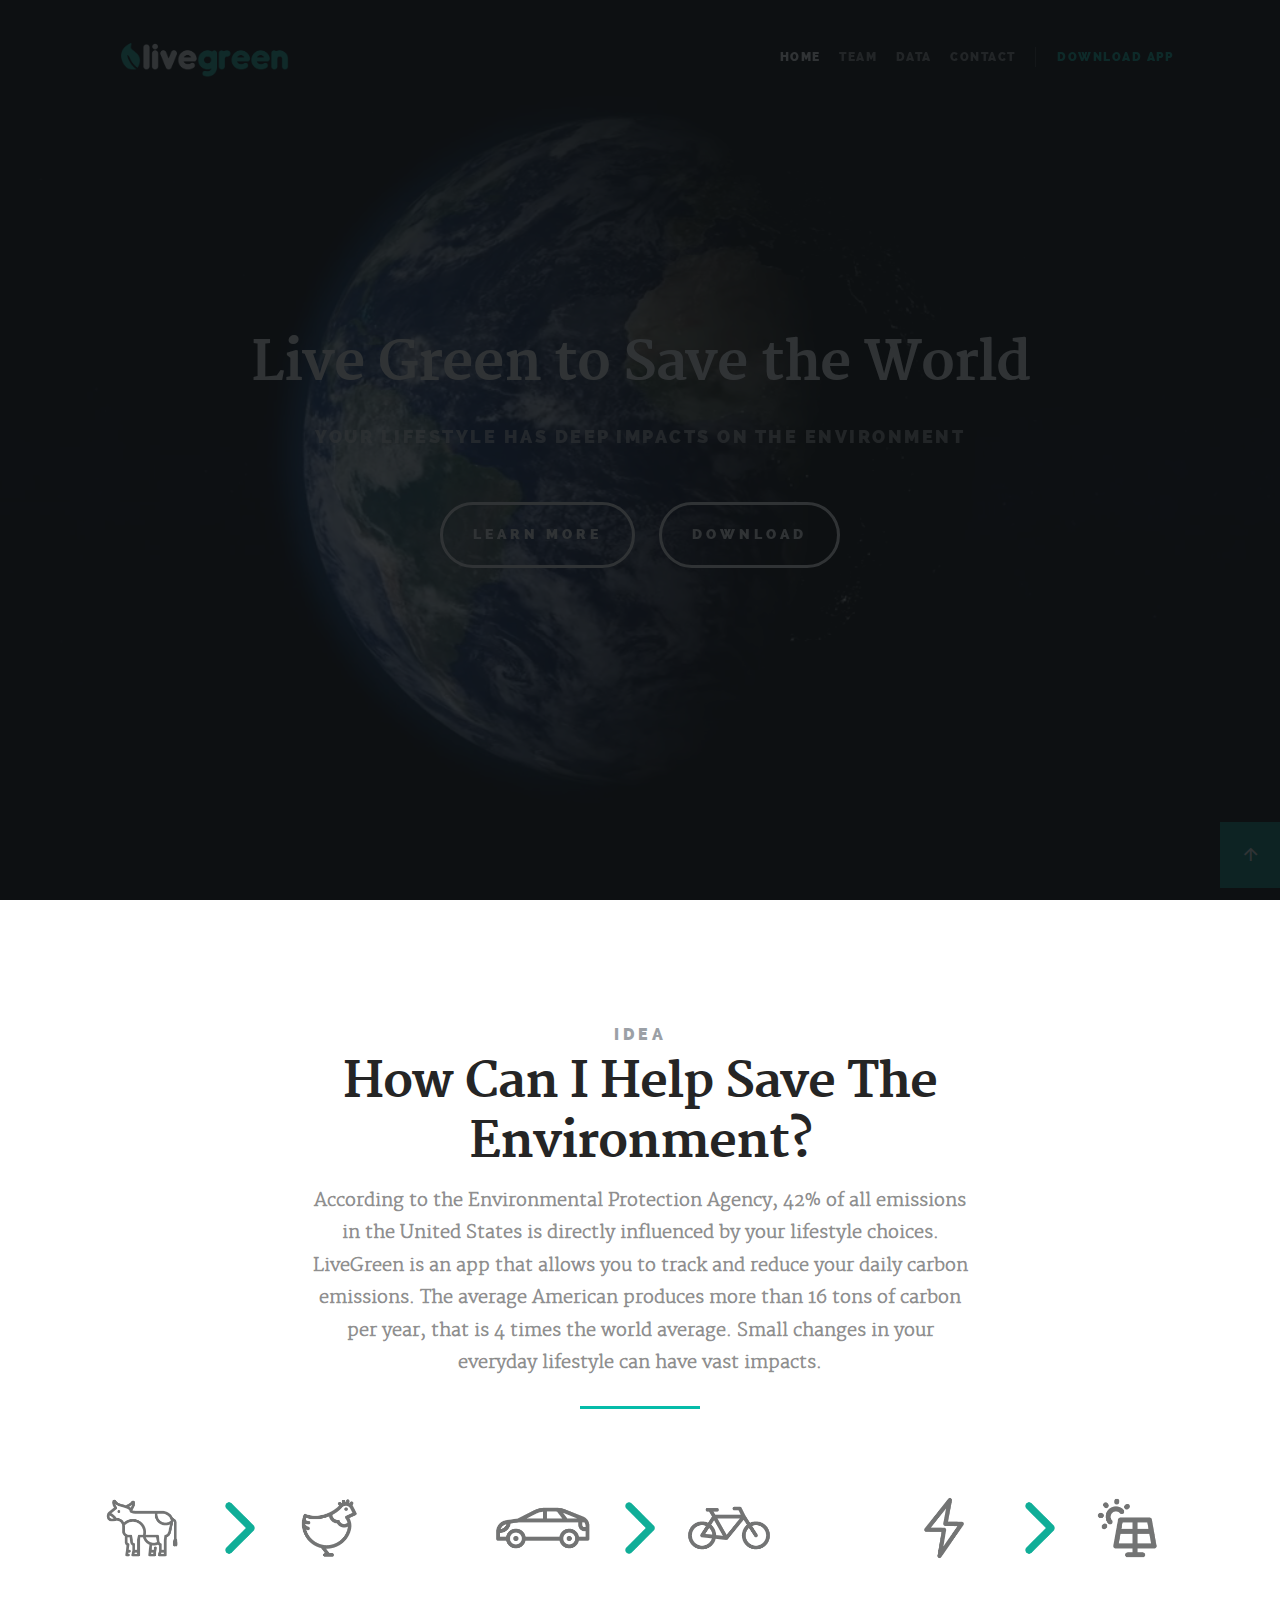
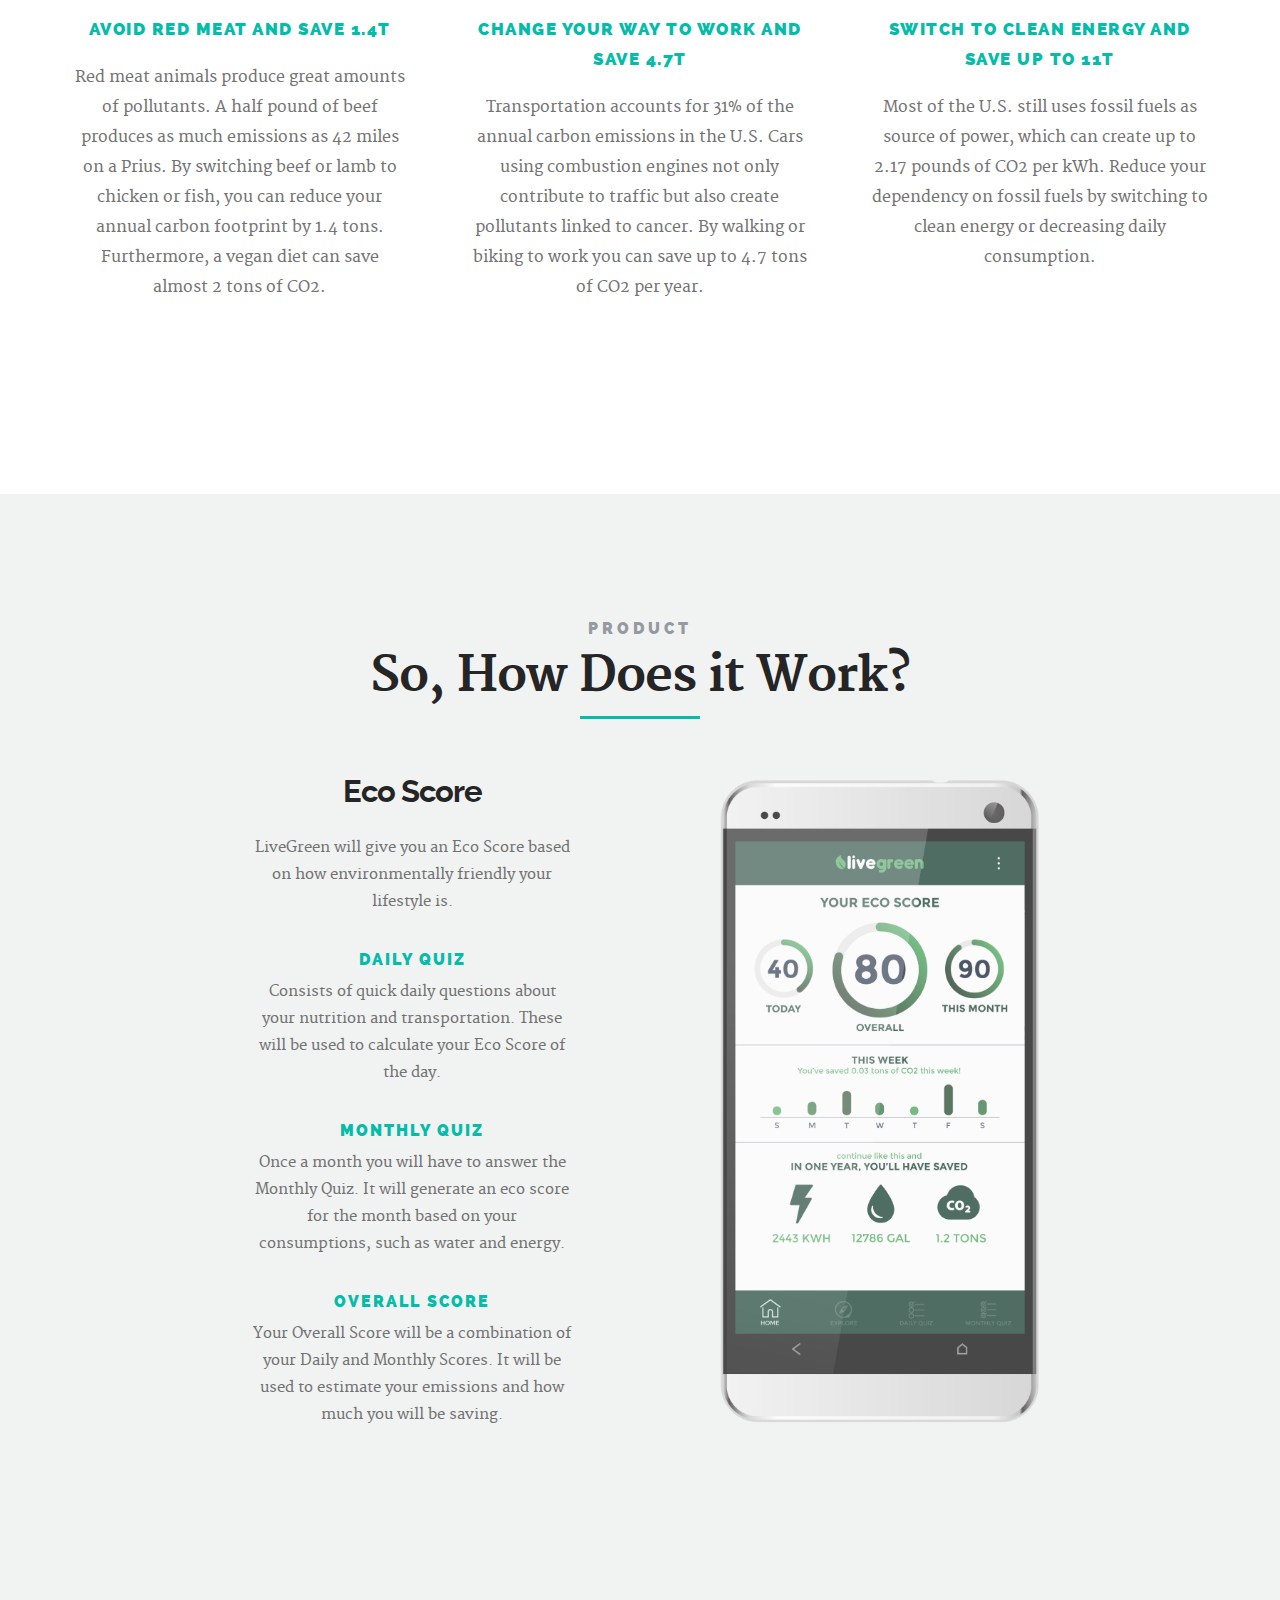
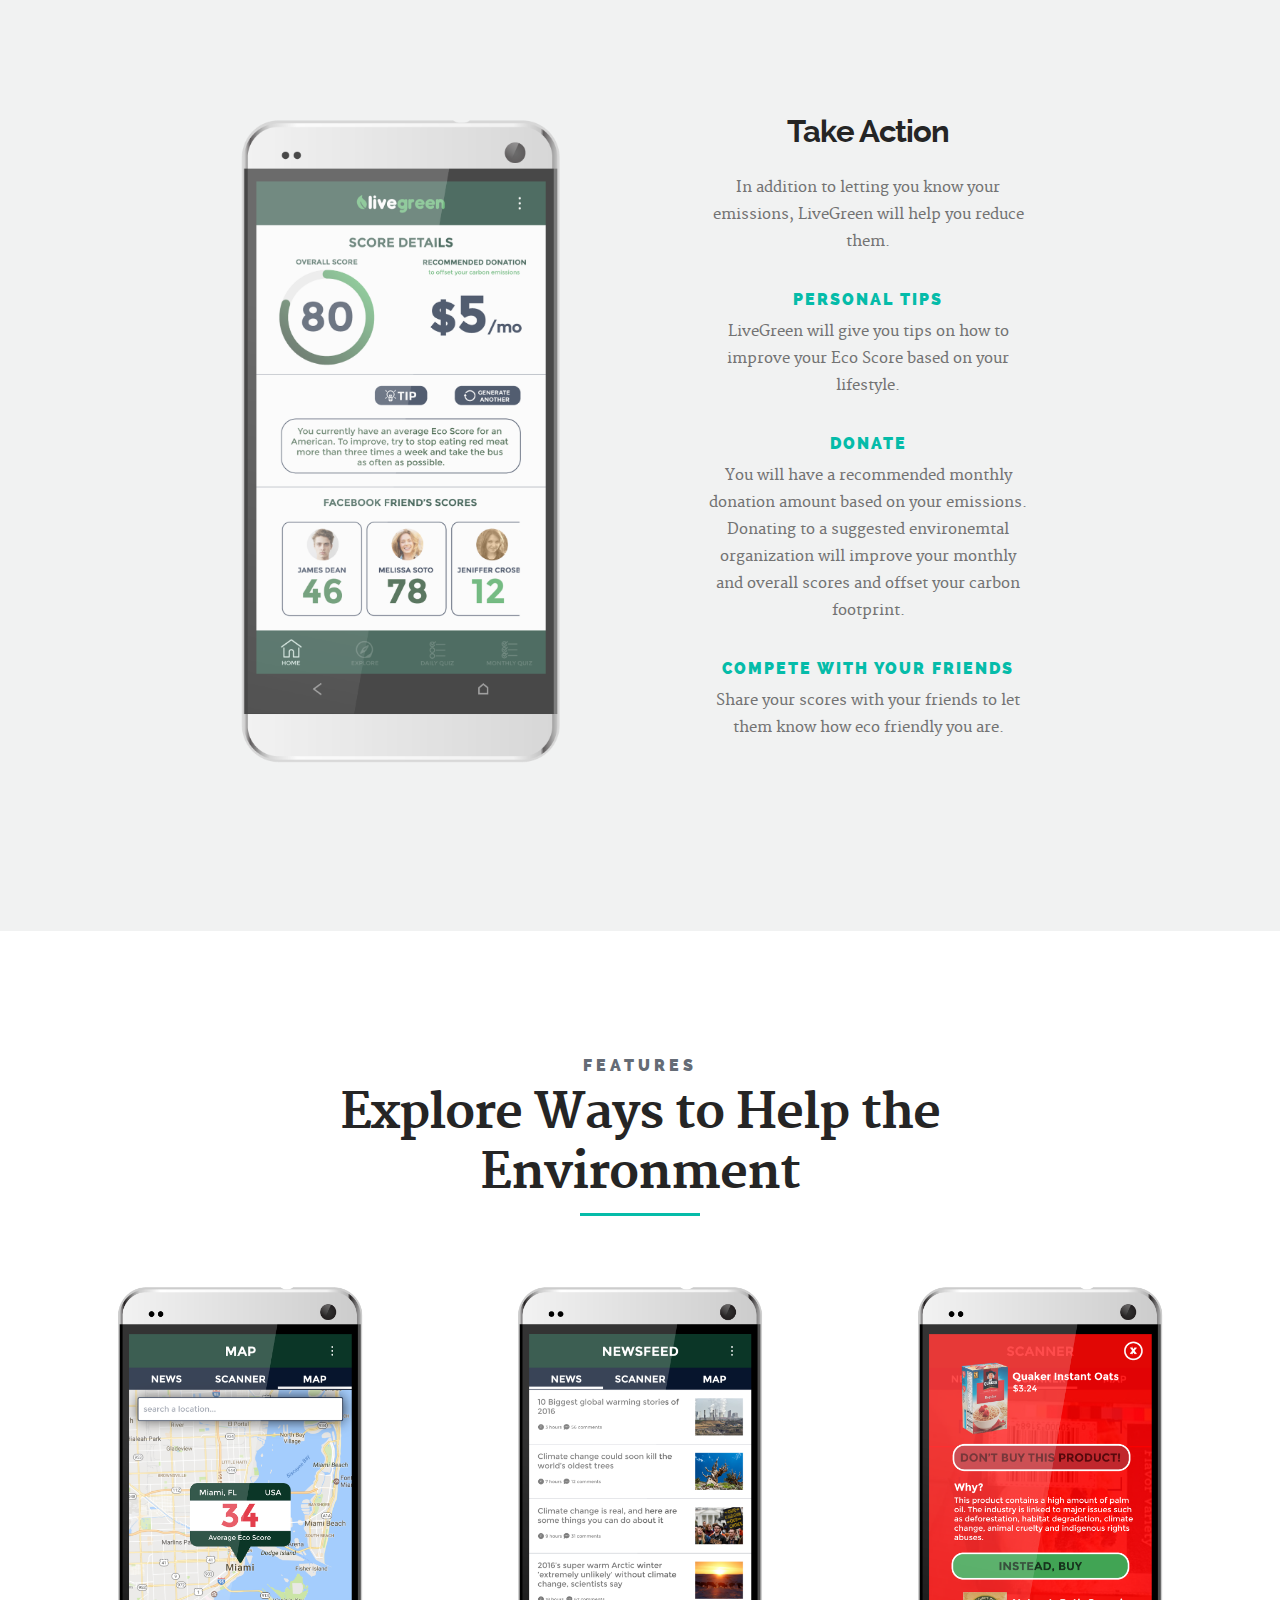
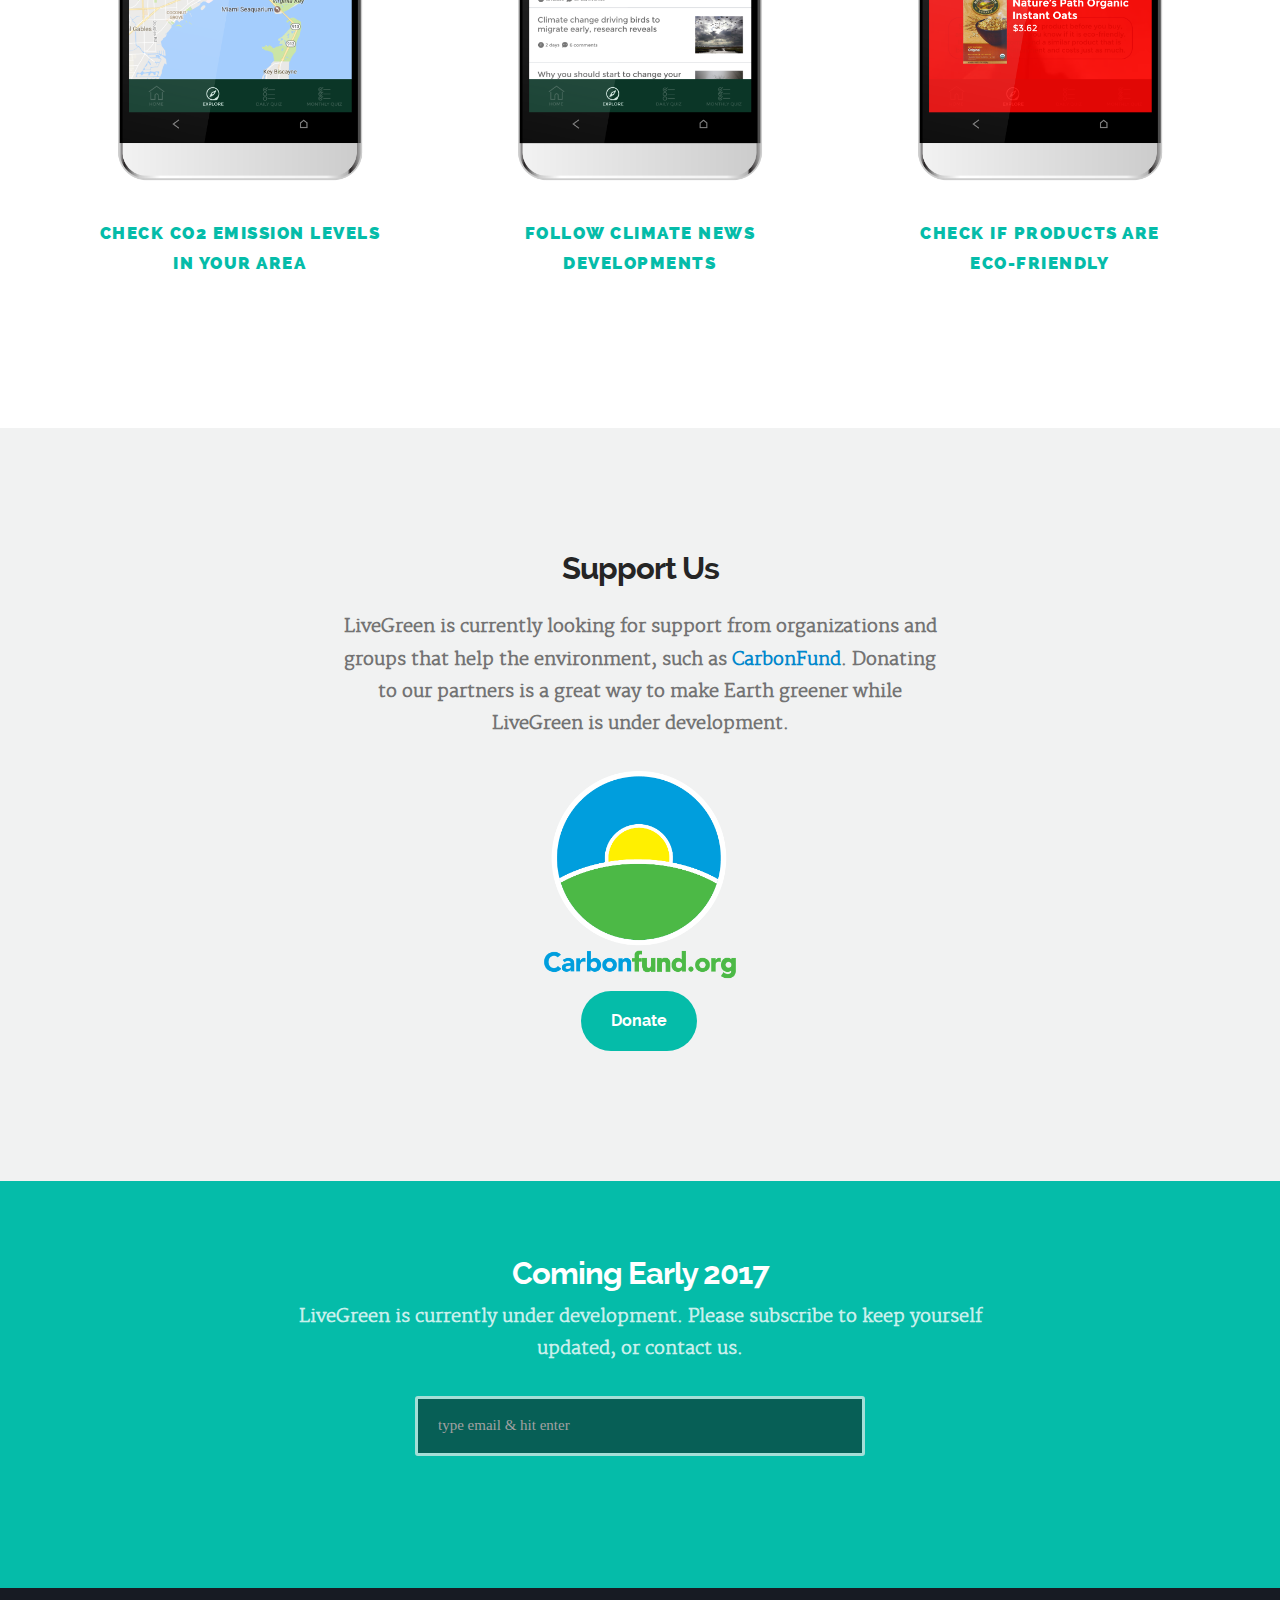
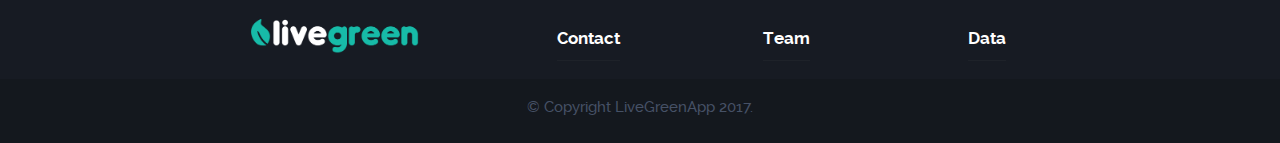
==== commit 6825ade5: "Image as Background on Mobile" ====
--- a/index.html
+++ b/index.html
@@ -36,24 +36,6 @@
 </head>
 
 <body id="top">
-  <script>
-  window.fbAsyncInit = function() {
-    FB.init({
-      appId      : '673011772823795',
-      xfbml      : true,
-      version    : 'v2.8'
-    });
-    FB.AppEvents.logPageView();
-  };
-
-  (function(d, s, id){
-     var js, fjs = d.getElementsByTagName(s)[0];
-     if (d.getElementById(id)) {return;}
-     js = d.createElement(s); js.id = id;
-     js.src = "//connect.facebook.net/en_US/sdk.js";
-     fjs.parentNode.insertBefore(js, fjs);
-   }(document, 'script', 'facebook-jssdk'));
-</script>
 	<!-- header
    ================================================== -->
    <header>
@@ -82,7 +64,7 @@
 
 	<!-- intro section
    ================================================== -->
-   <section id="intro">
+   <section class="image-media" id="intro">
      <video class="background" muted="muted" loop="loop" autoplay="autoplay">
                 <source src="images/livegreen.mp4" type="video/mp4">
                 <source src="images/livegreen.webm" type="video/webm">
@@ -777,6 +759,7 @@
    <script src="js/plugins.js"></script>
    <script src="js/main.js"></script>
    <script src="js/scrollme.js"></script>
+   <script src="js/facebook.js"></script>
 
 </body>
 
--- a/css/main.css
+++ b/css/main.css
@@ -1366,6 +1366,17 @@
 	#intro {
 		min-height: 600px;
 	}
+	.image-media{
+		background: url("../images/earthgra.png");
+		top: 50%;
+		left:50%;
+		transform: translate(-50%, -50%);
+		min-width: 100%;
+		min-height: 100%;
+		height: 100%;
+		width:100%;
+		object-fit:cover;
+	}
 	.intro-content h1 {
 		font-size: 3.8rem;
 		margin-bottom: .9rem;
@@ -1378,6 +1389,9 @@
 		width: 66px;
 		height: 66px;
 		margin-bottom: 1.5rem;
+	}
+	video.background{
+		display: none;
 	}
 }
 @media only screen and (max-width:400px) {
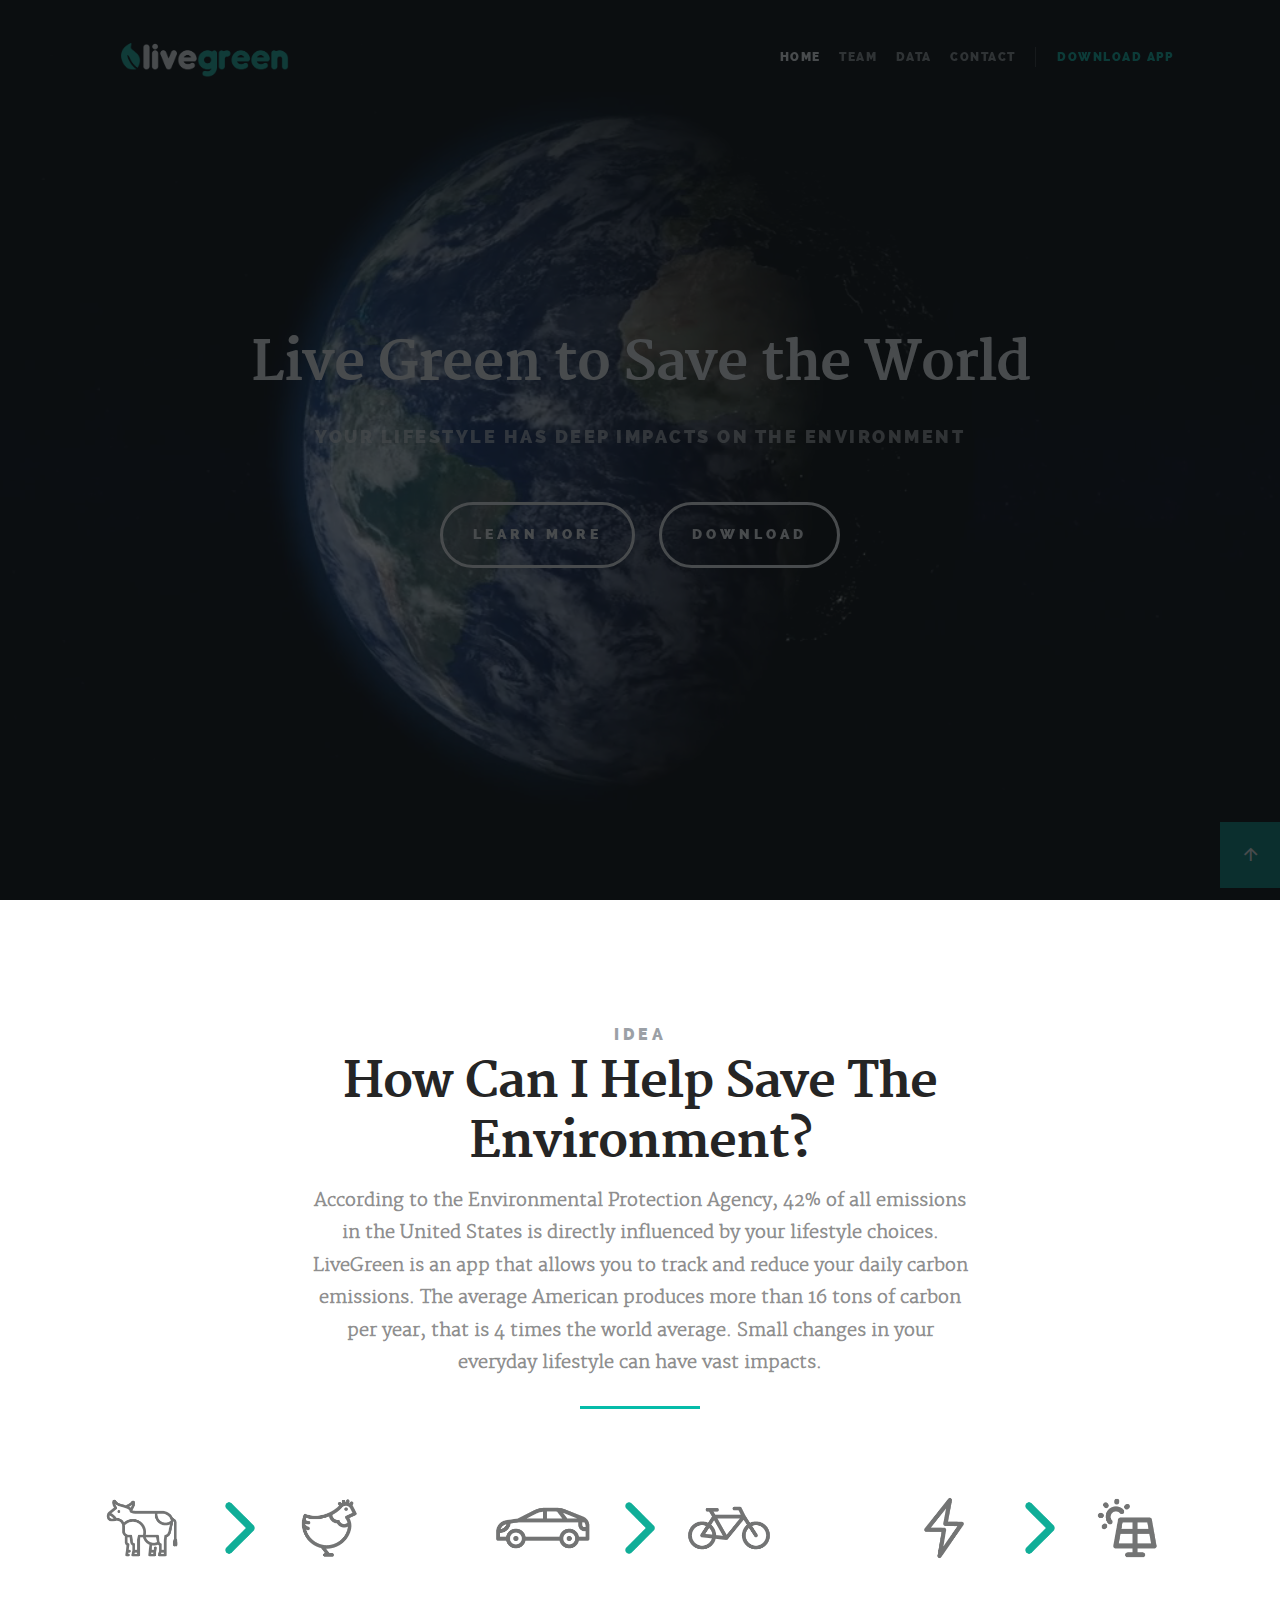
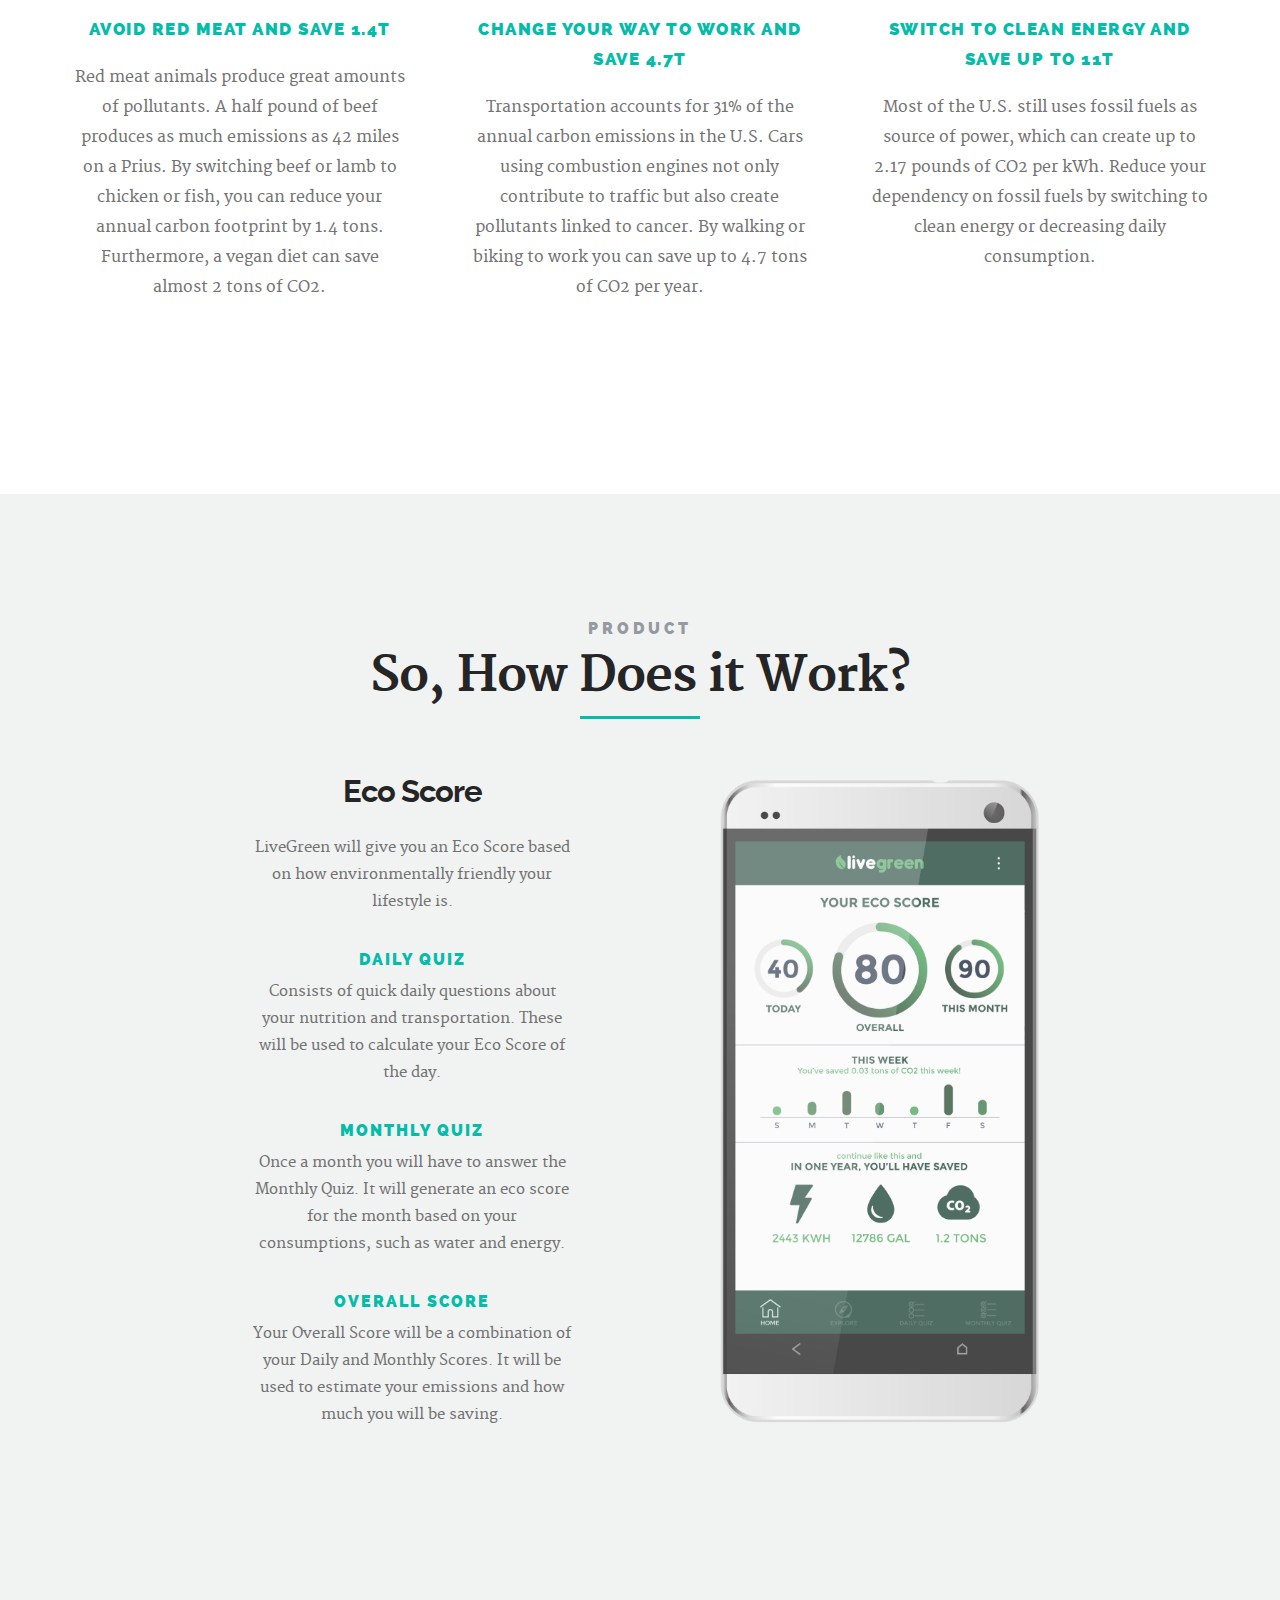
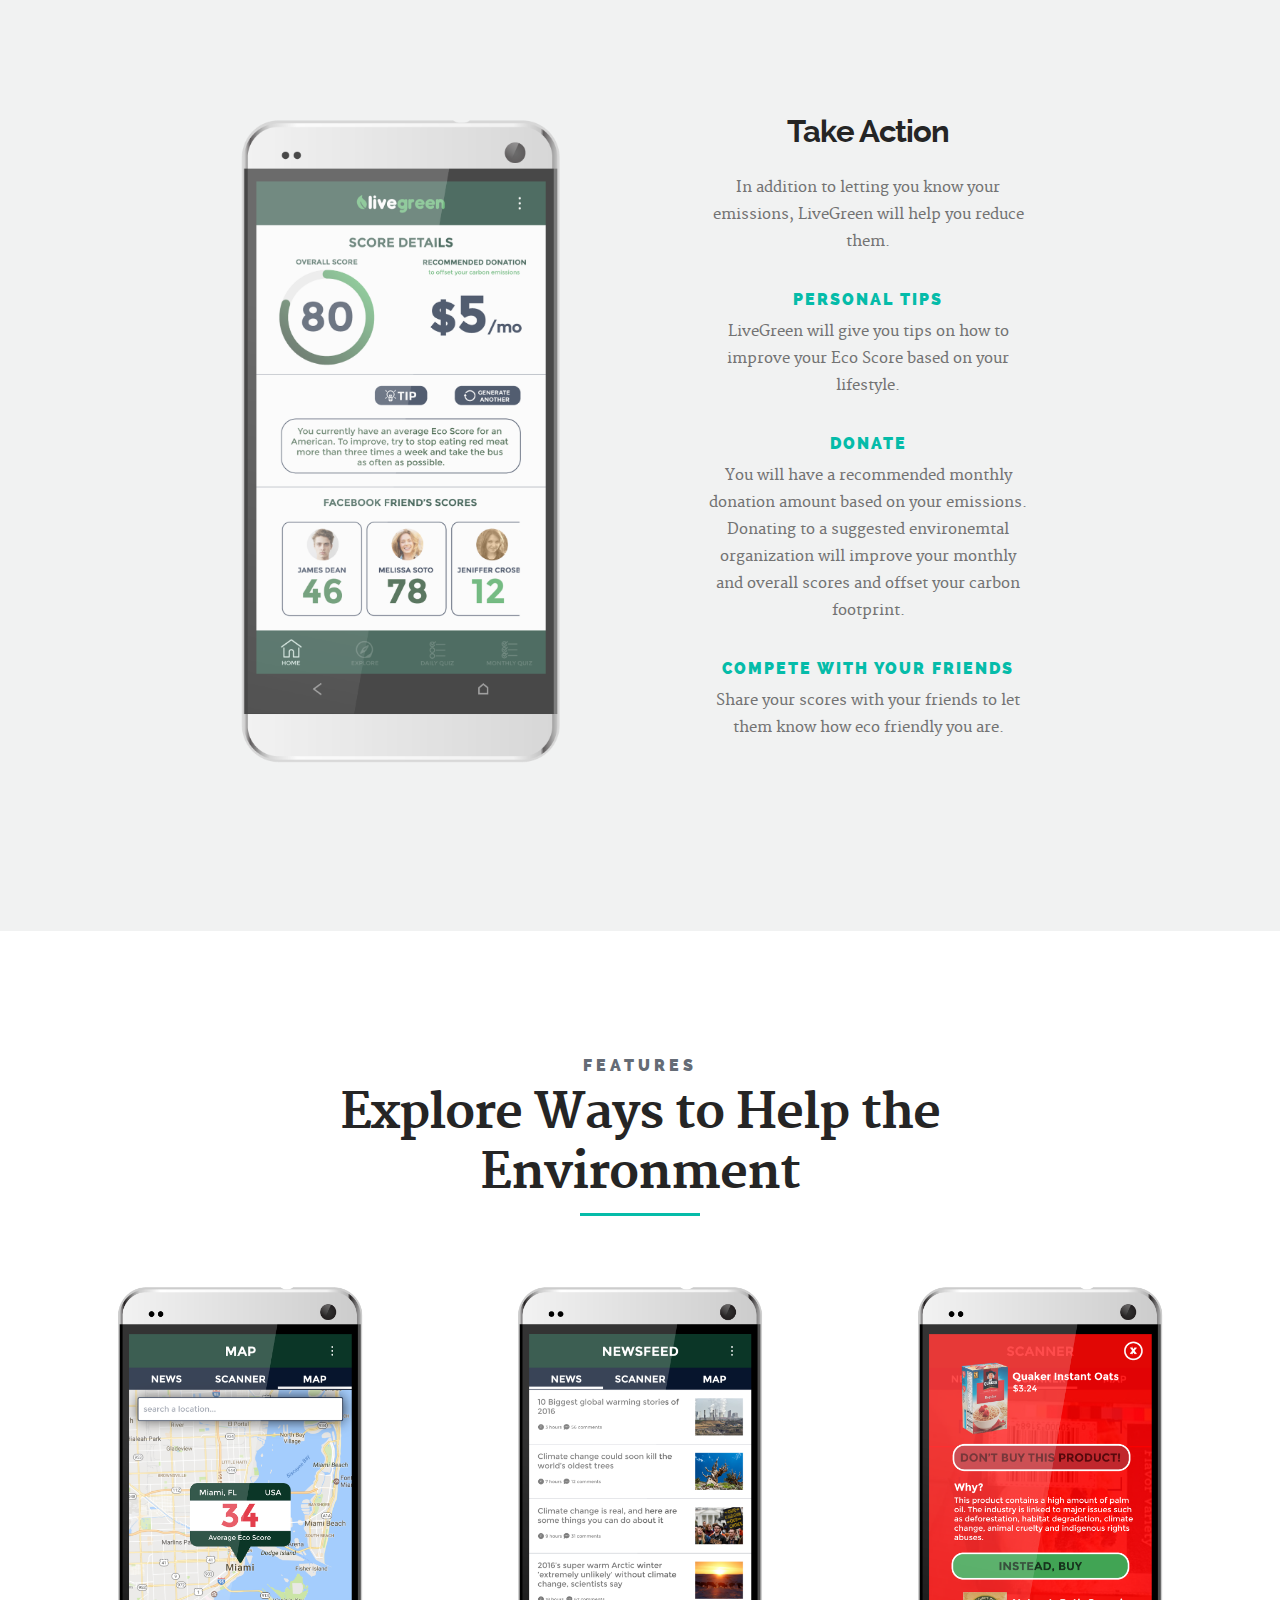
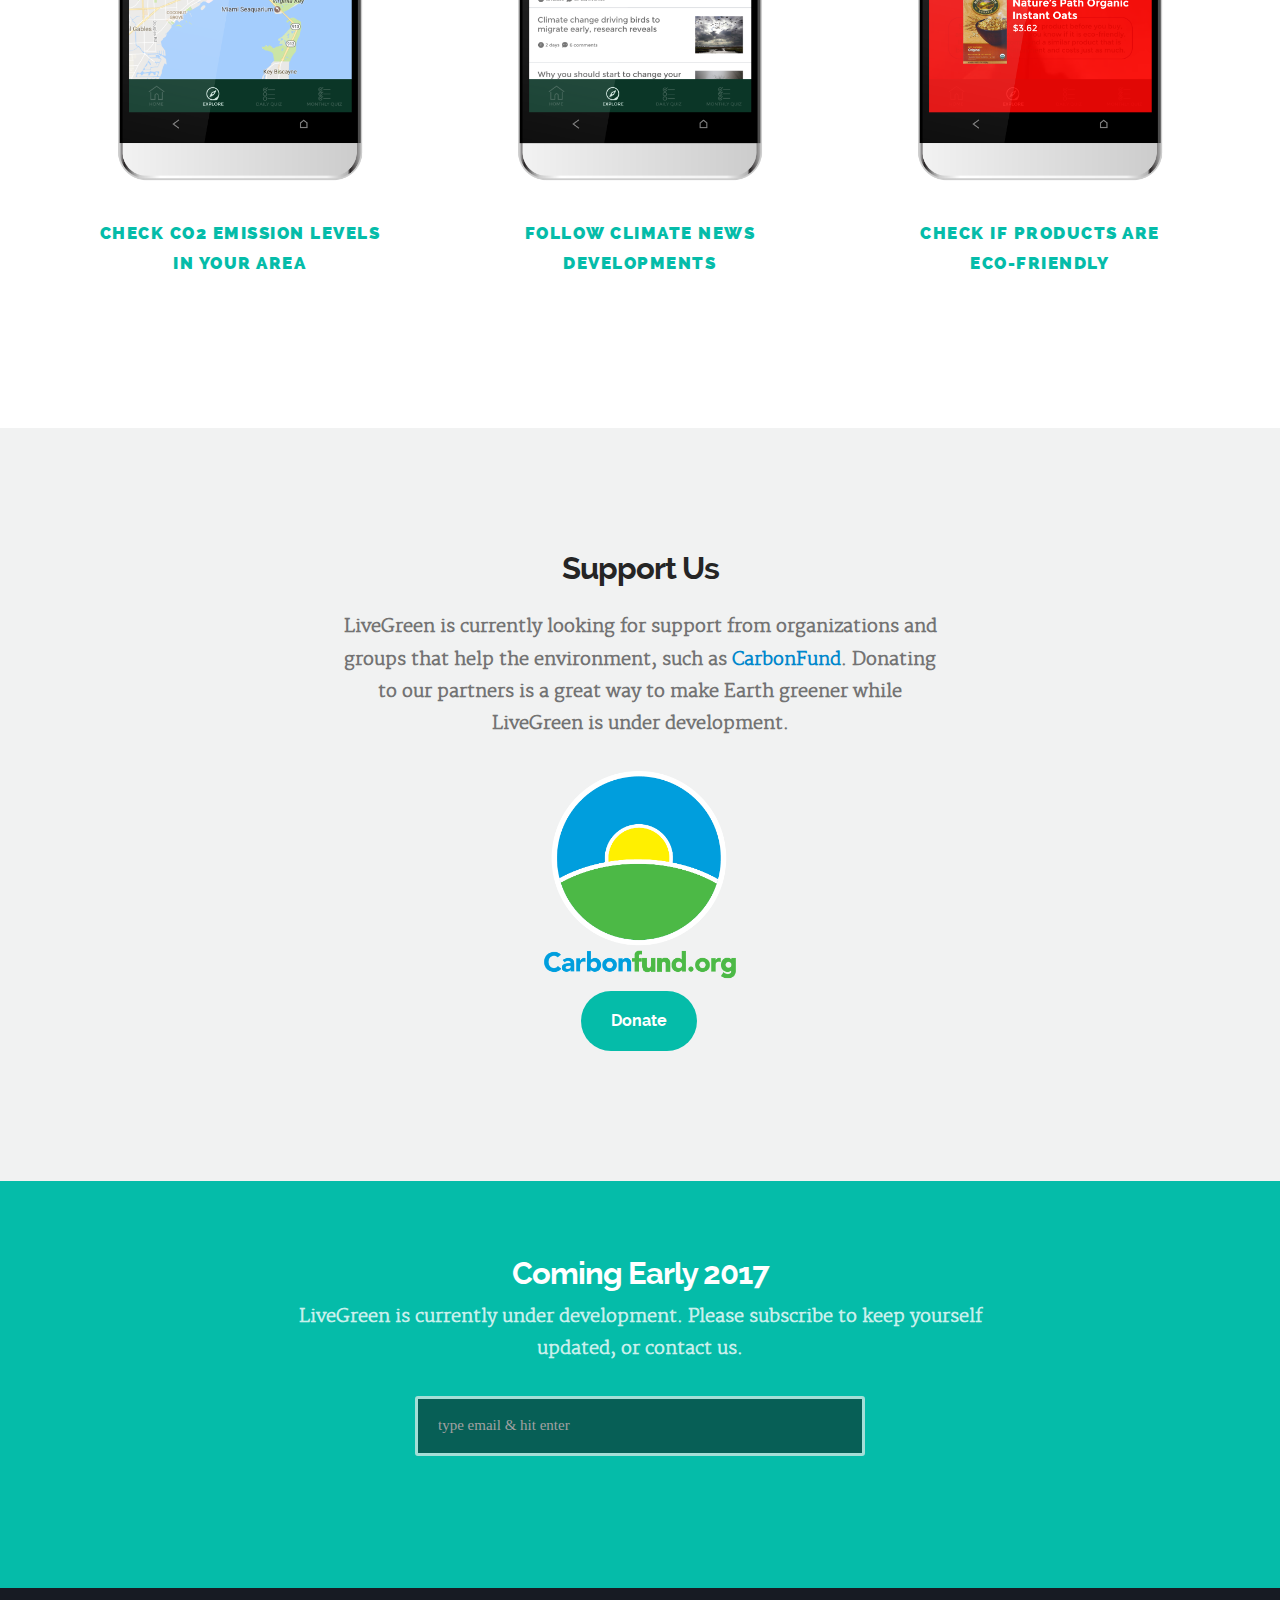
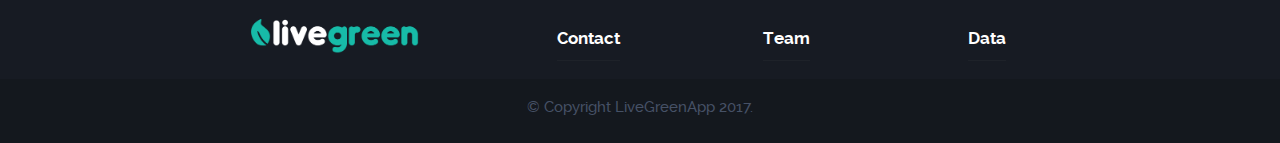
==== commit 2dbfc29a: "Contact Form" ====
--- a/index.html
+++ b/index.html
@@ -758,7 +758,7 @@
    <script src="js/jquery-migrate-1.2.1.min.js"></script>
    <script src="js/plugins.js"></script>
    <script src="js/main.js"></script>
-   <script src="js/scrollme.js"></script>
+   <script src="js/scrollme.js"></script>
    <script src="js/facebook.js"></script>
 
 </body>
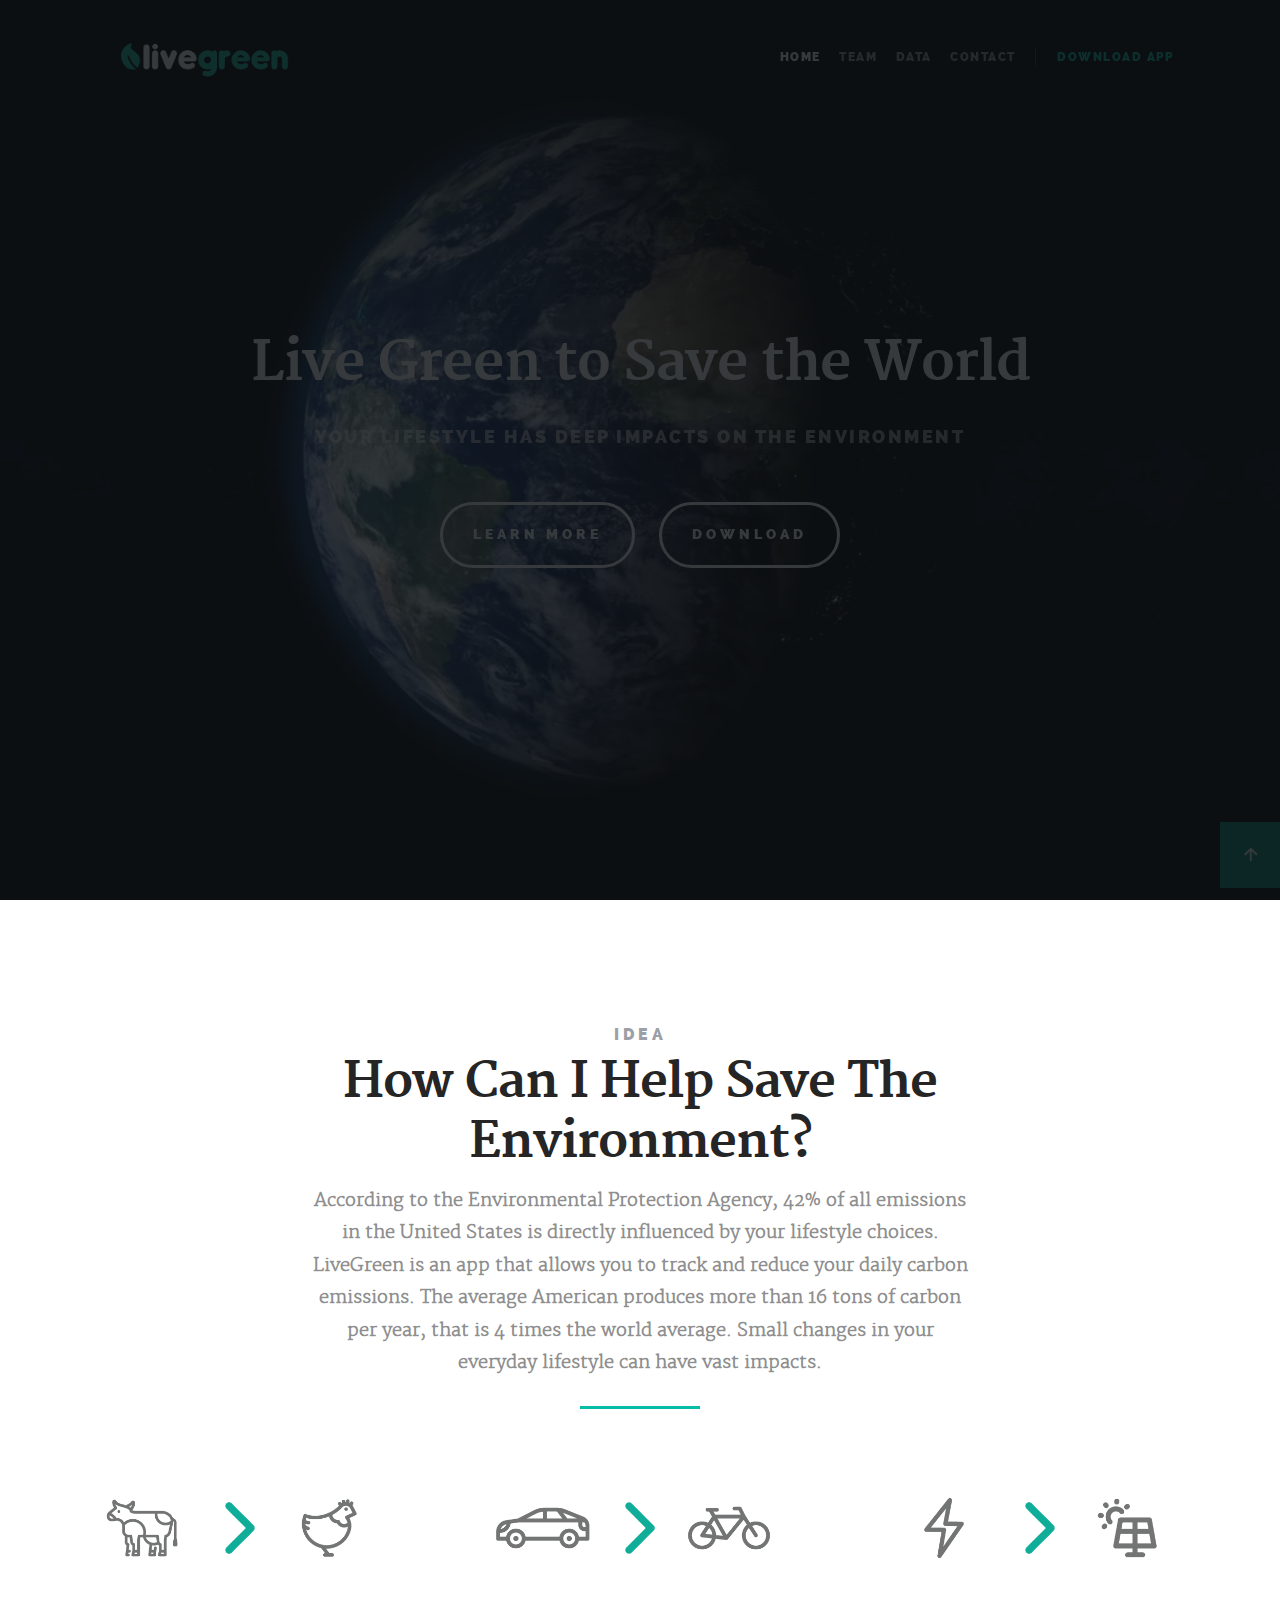
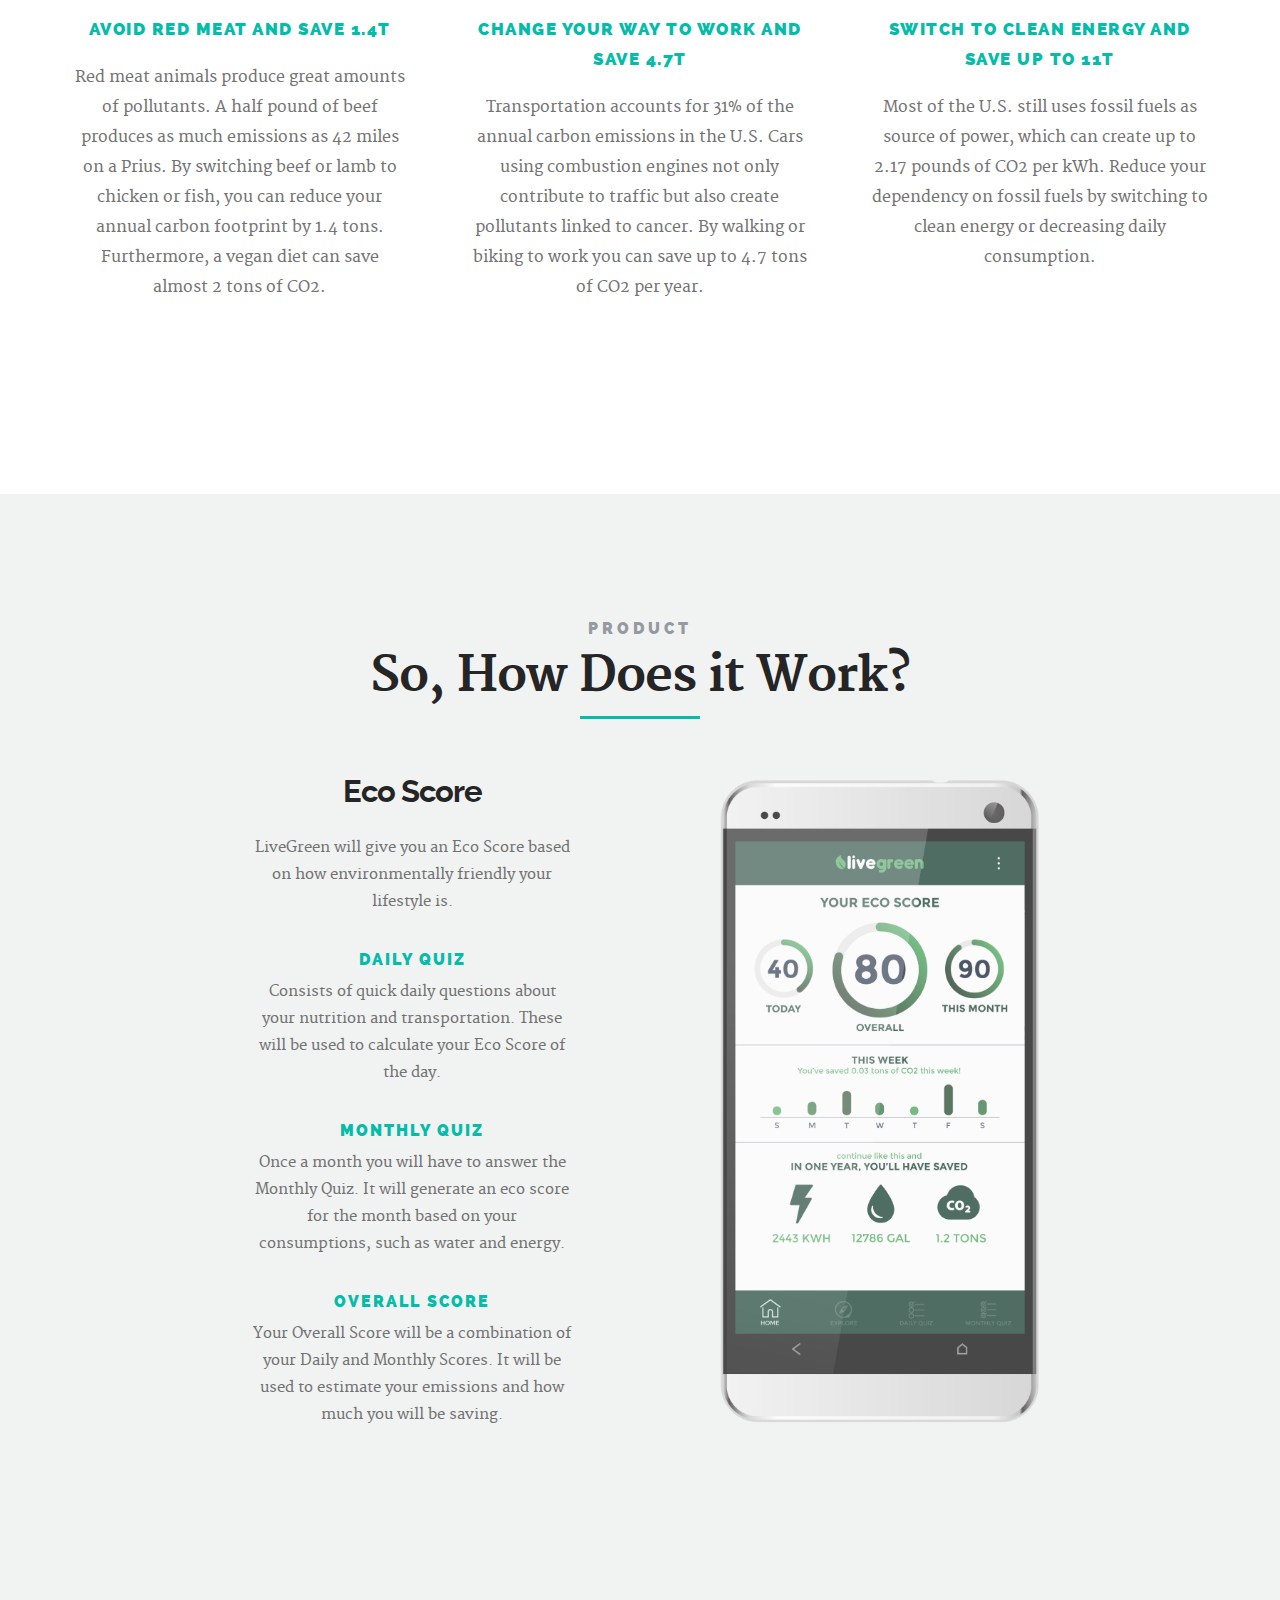
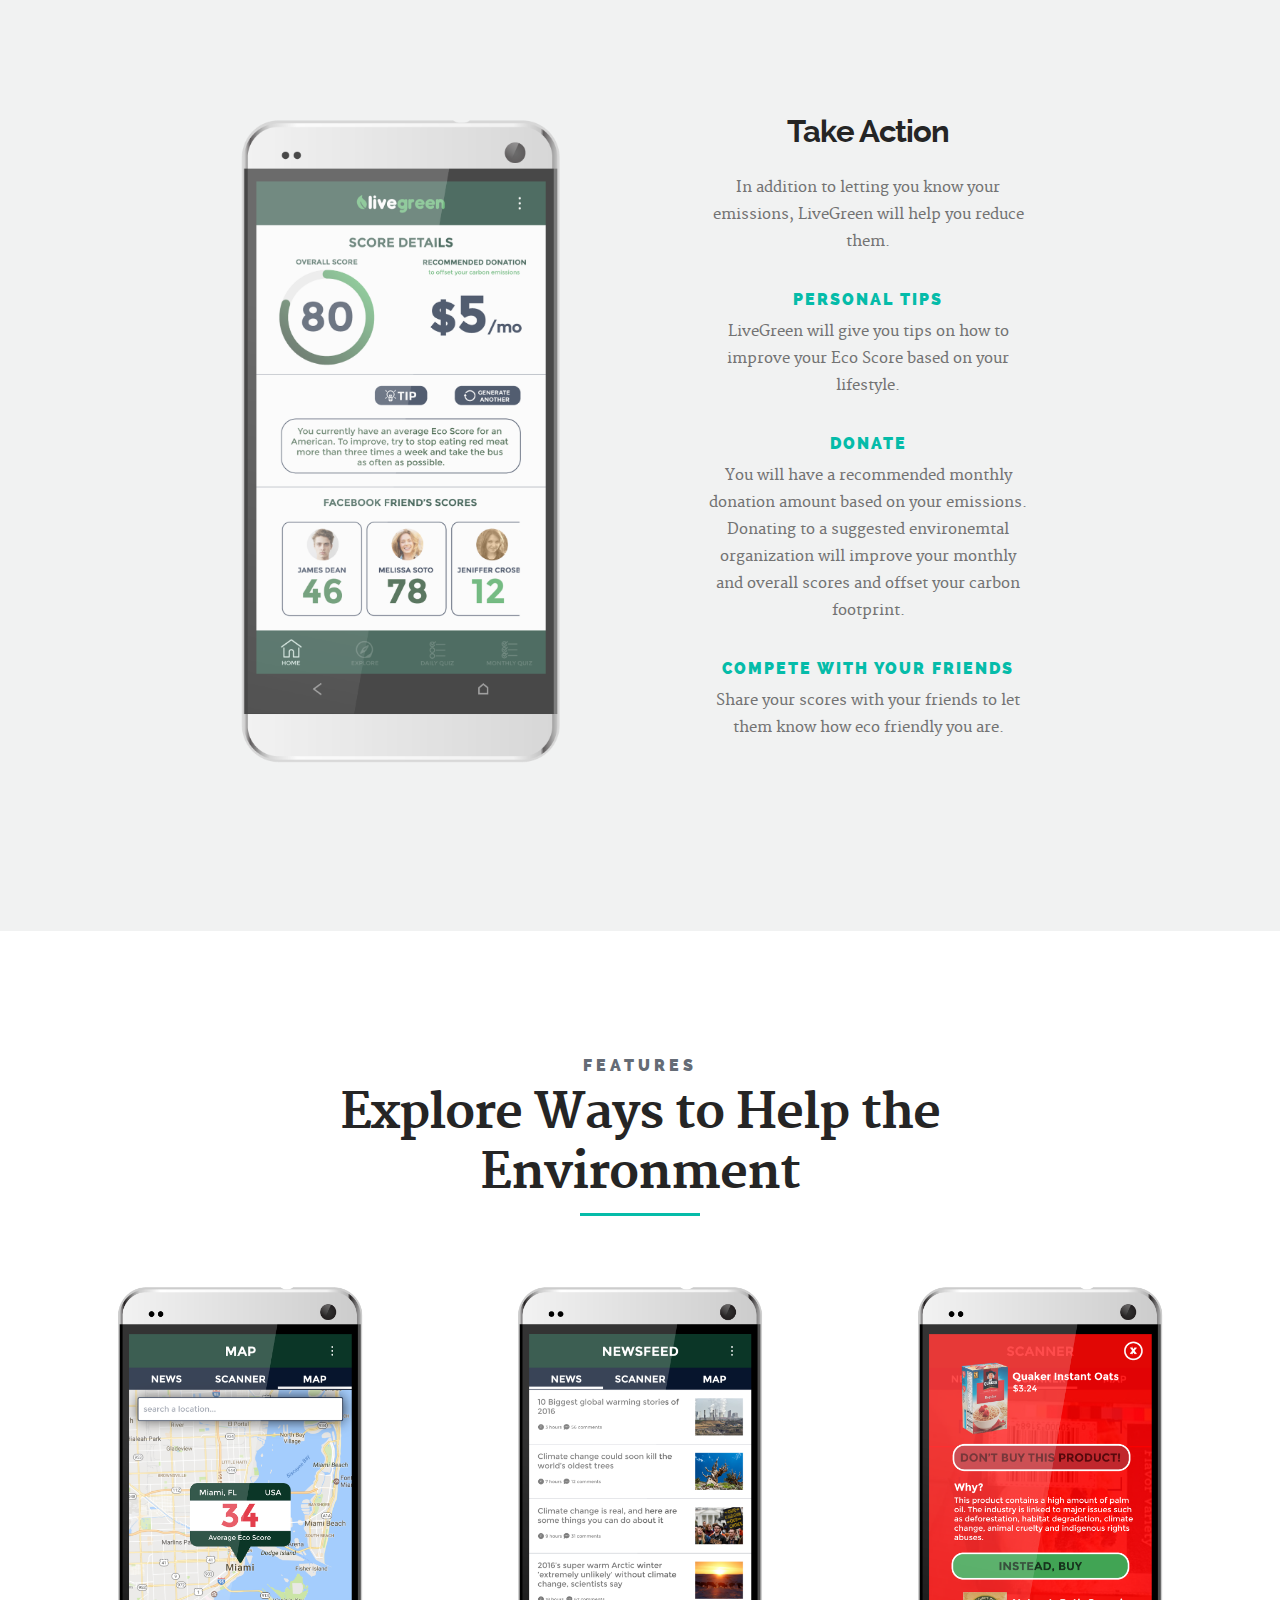
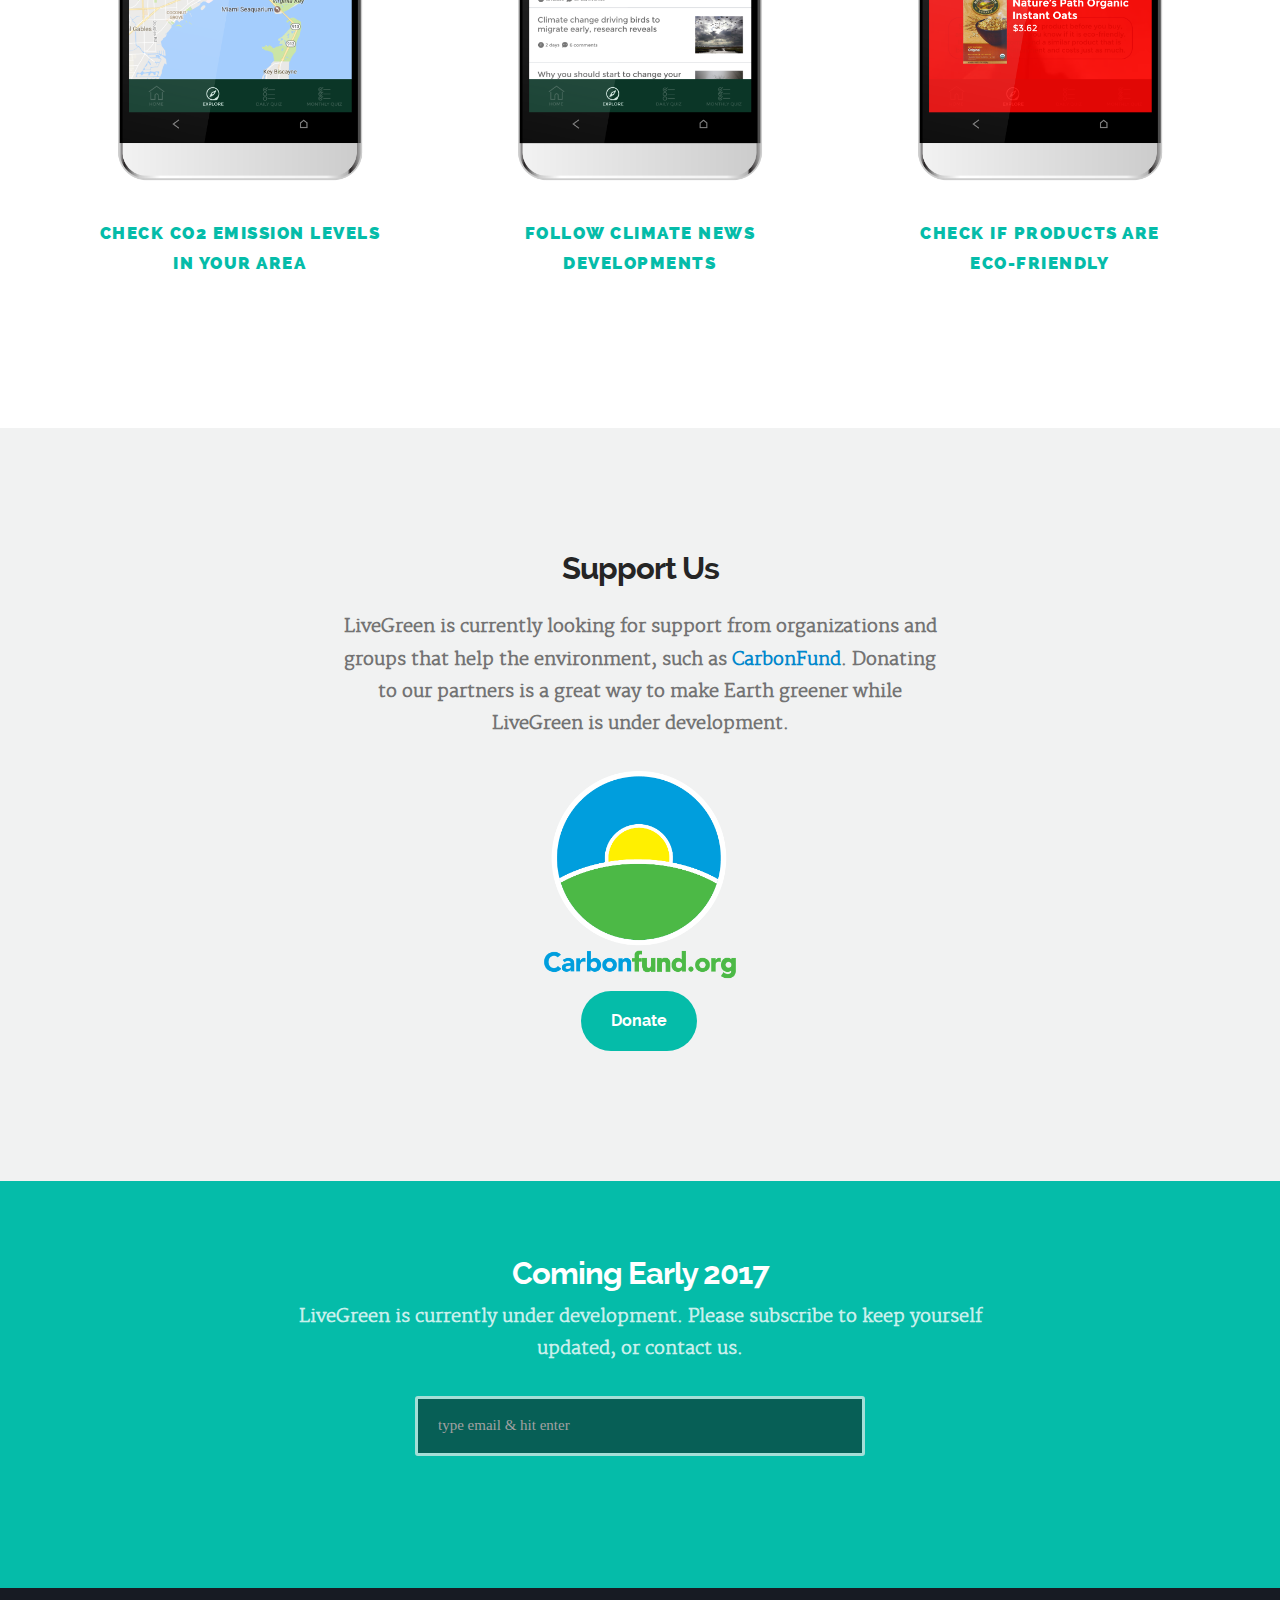
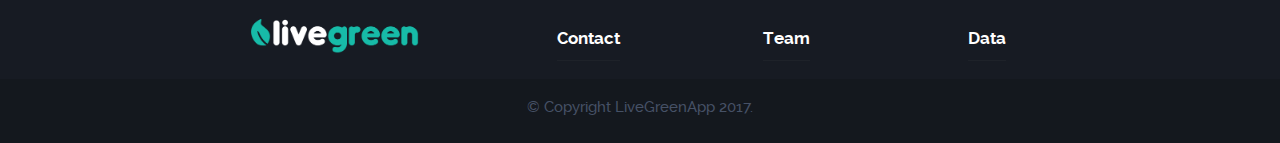
==== commit 3fddbe10: "Email Subscription Form Working" ====
--- a/index.html
+++ b/index.html
@@ -651,16 +651,17 @@
    			<h1 class="h01">Coming Early 2017</h1>
 
    			<p class="lead">LiveGreen is currently under development. Please subscribe to keep yourself updated, or contact us.</p>
-
-        <div id="subformcome" class="subscribe-form">
-
-          <form id="mc-form" class="group" novalidate="true">
-
-          <input id="emailfieldcoming" type="email" value="" name="dEmail" class="email" id="mc-email" placeholder="type email &amp; hit enter" required="">
-
-          <label for="mc-email" class="subscribe-message"></label>
-        </form>
-
+
+
+        <div class="subscribe-form">
+
+	      			<form id="mc-form" class="group" novalidate="true">
+
+							<input type="email" value="" name="dEmail" class="email" id="mc-email" placeholder="type email &amp; hit enter" required="">
+
+		   				<label for="mc-email" class="subscribe-message"></label>
+
+						</form>
         </div>
 
    			<ul class="stores">
--- a/css/main.css
+++ b/css/main.css
@@ -175,7 +175,7 @@
 	margin-left: 10px;
 	margin-right: 10px;
 }
-#emailfieldcoming {
+#mc-email{
 	display: block;
     margin-left: auto;
     margin-right: auto;
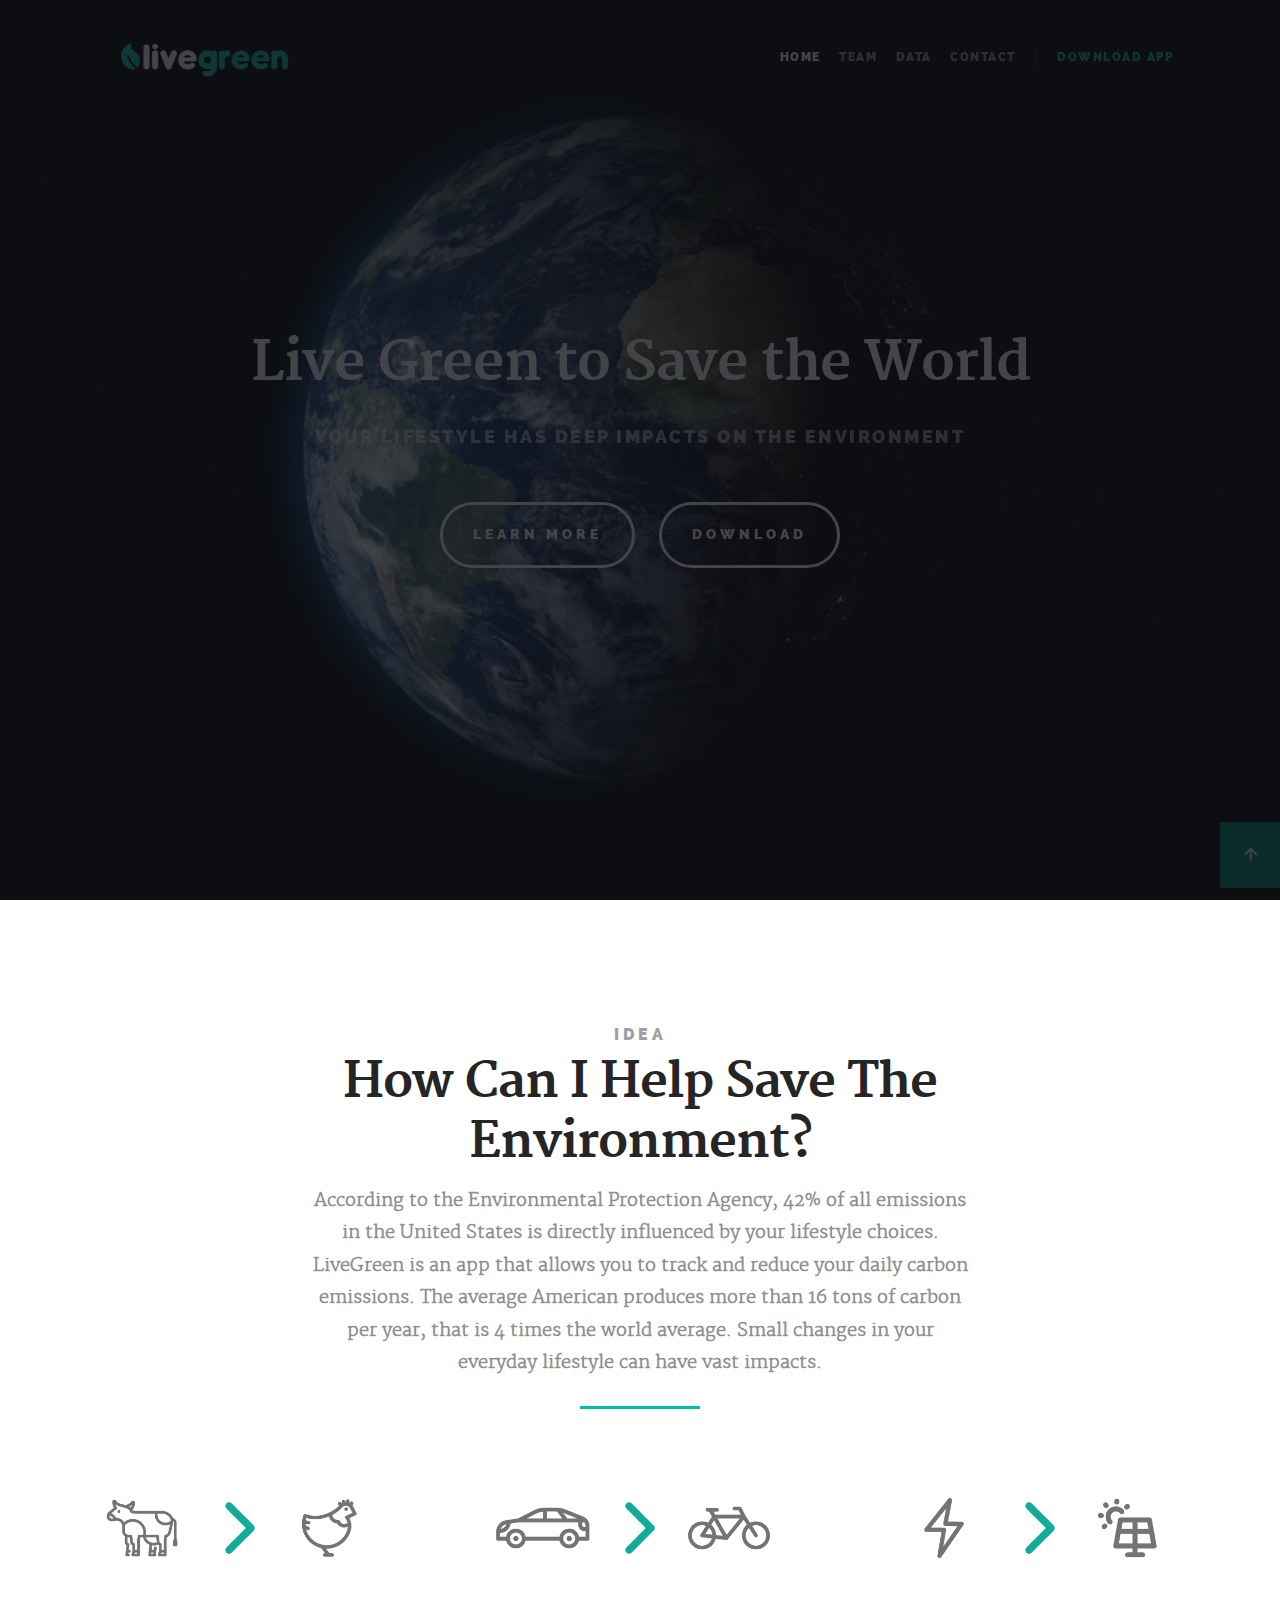
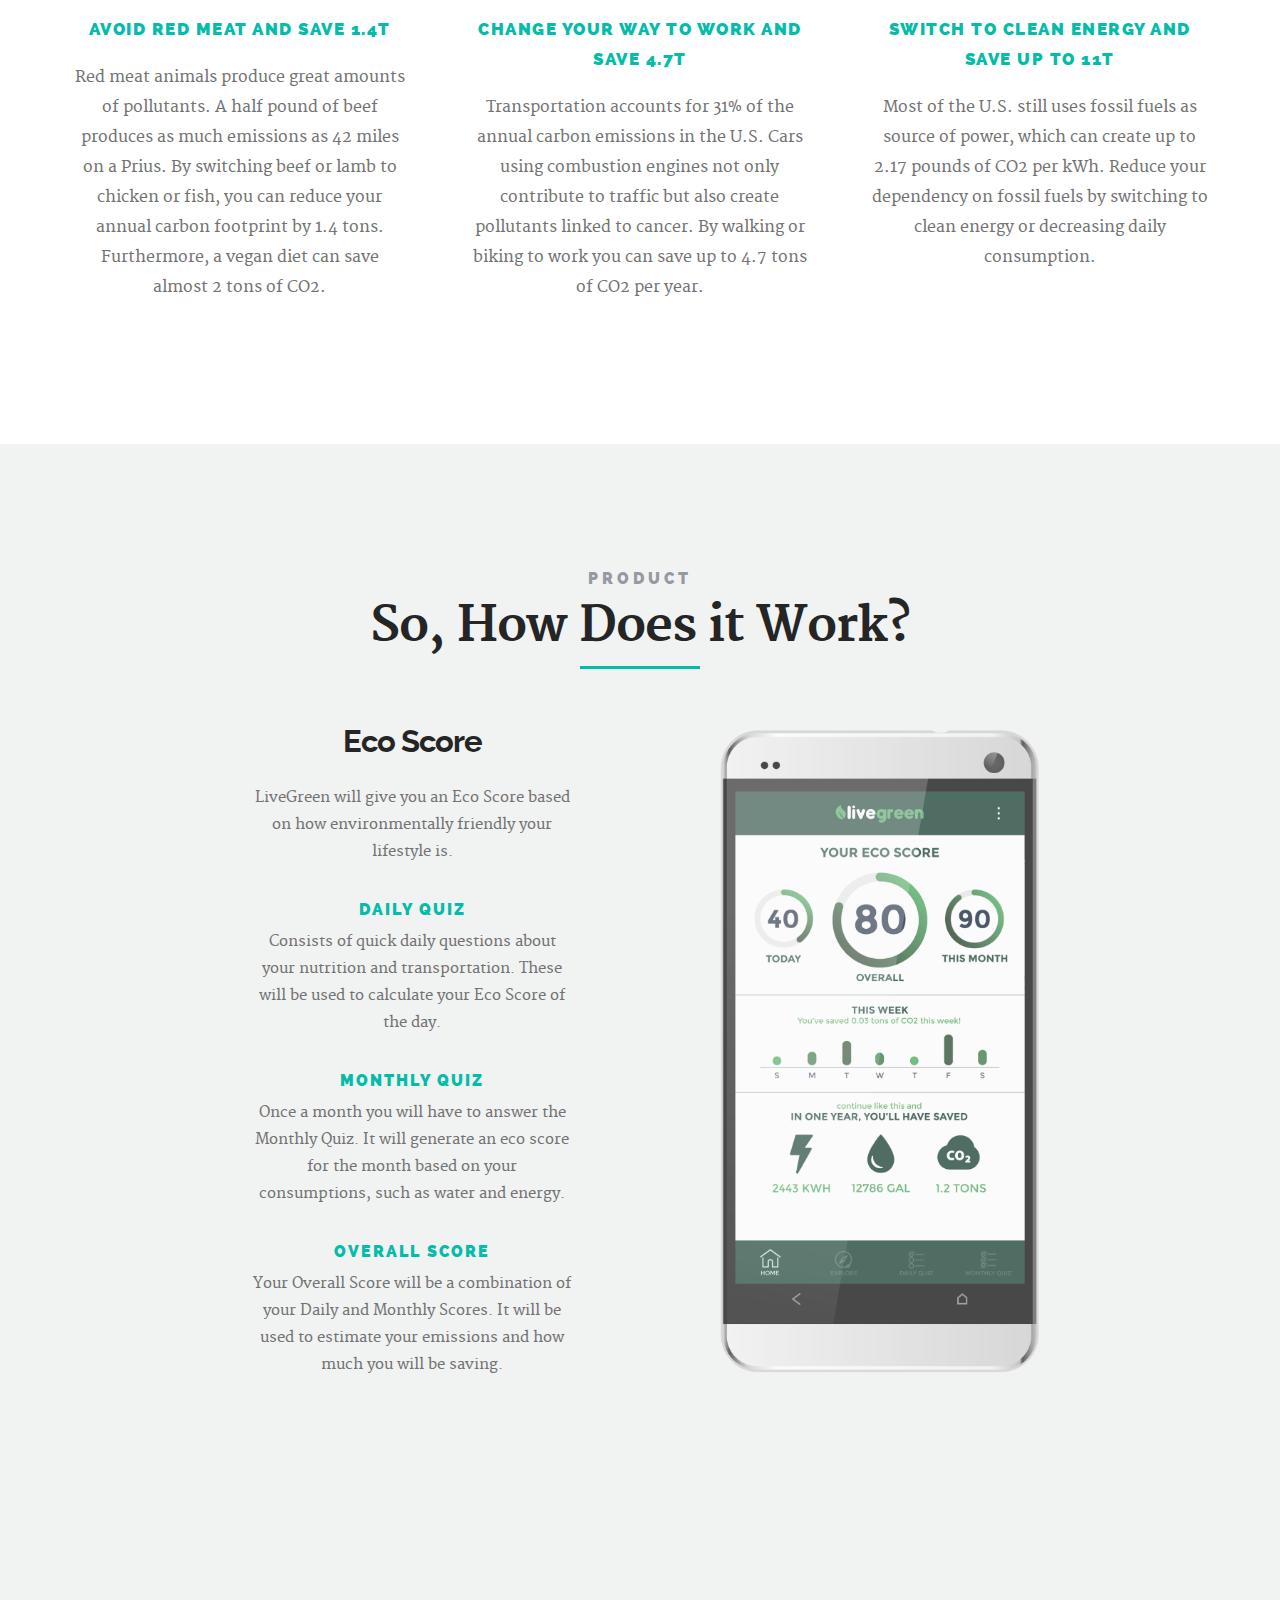
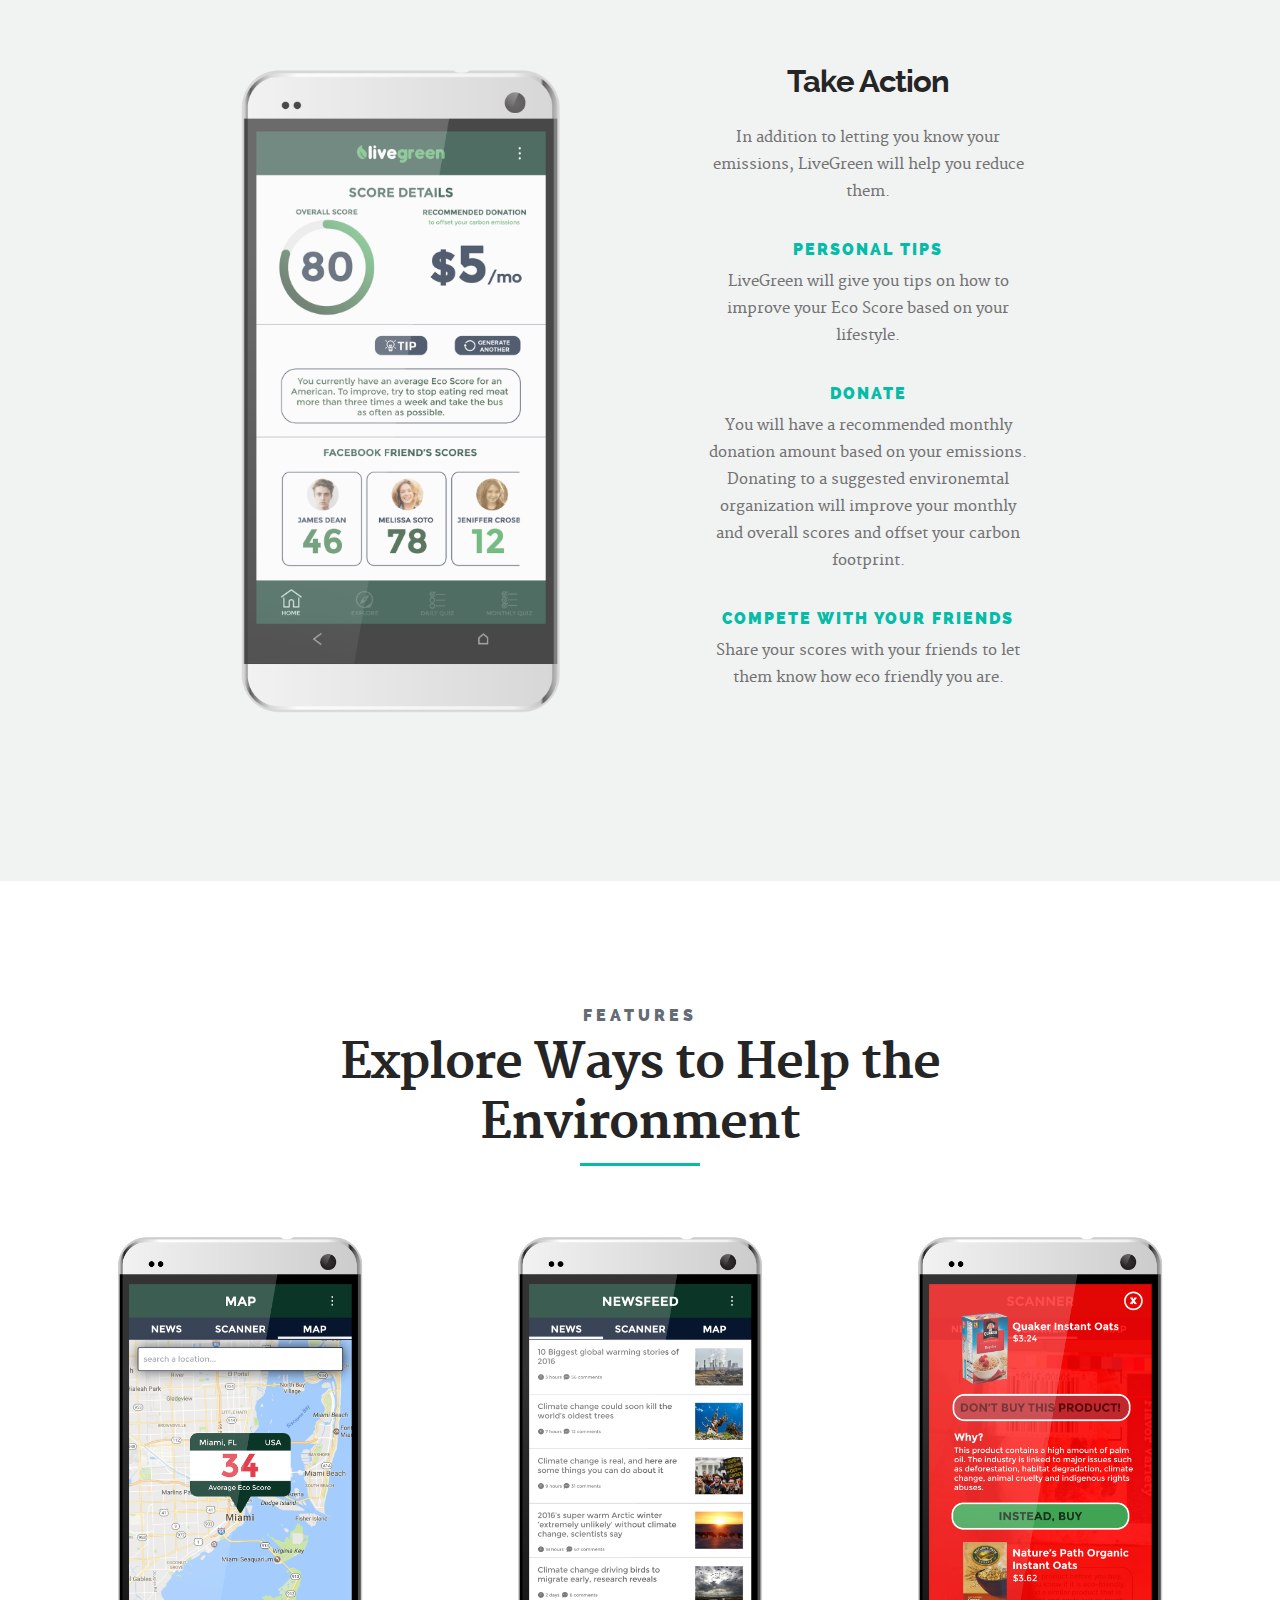
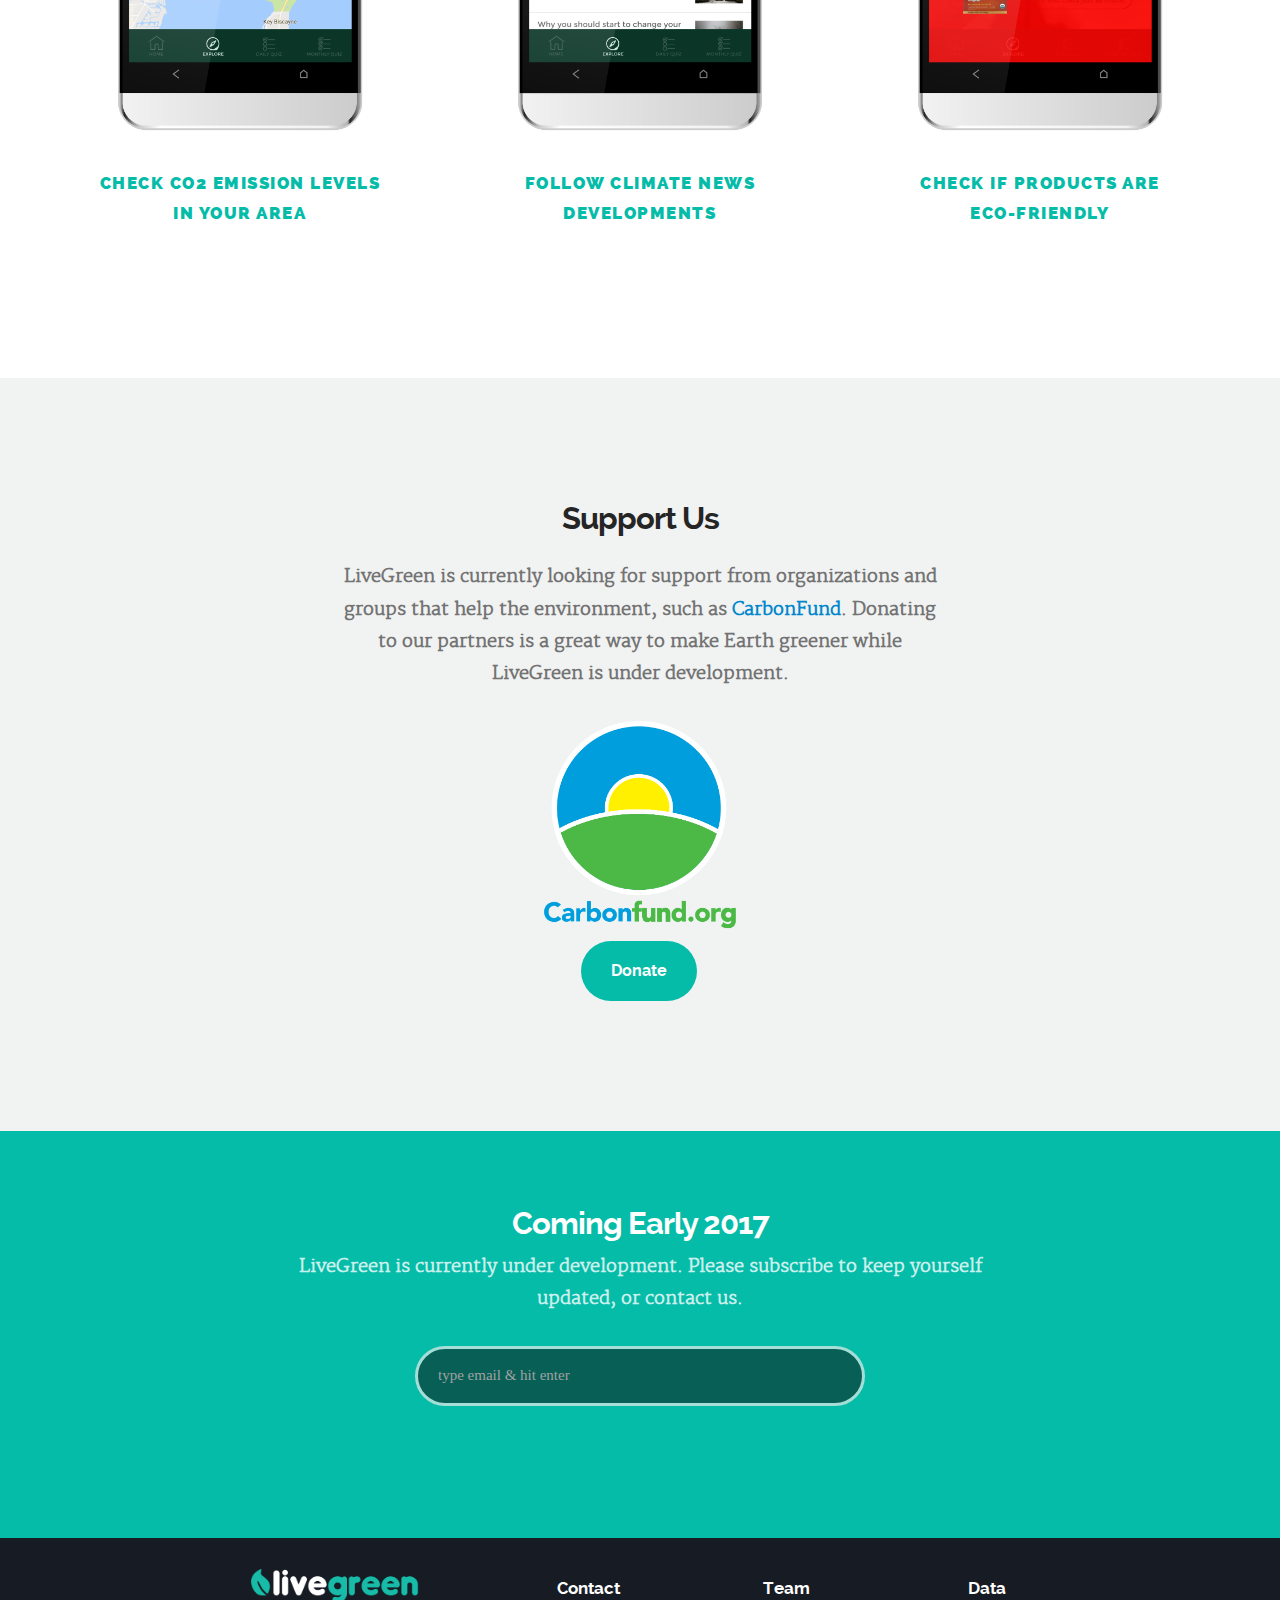
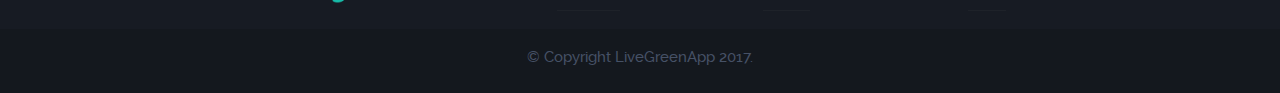
==== commit 52468d04: "Testing HTMl Removal" ====
--- a/index.html
+++ b/index.html
@@ -43,16 +43,16 @@
    	<div class="row">
 
    		<div class="logo">
-	         <a href="index.html">Lhander</a>
+	         <a href="index">Lhander</a>
 	      </div>
 
 	   	<nav id="main-nav-wrap">
 				<ul class="main-navigation">
           <li class="highlighter"><a href="#top">Home</a></li>
-          <li><a href="team.html" title="">Team</a></li>
-					<li><a href="data.html" title="">Data</a></li>
-					<li><a href="contact.html">Contact</a></li>
-					<li class="highlight with-sep"><a href="index.html#cta" title="">Download App</a></li>
+          <li><a href="team" title="">Team</a></li>
+					<li><a href="data" title="">Data</a></li>
+					<li><a href="contact">Contact</a></li>
+					<li class="highlight with-sep"><a href="index#cta" title="">Download App</a></li>
 				</ul>
 			</nav>
 
@@ -149,7 +149,7 @@
 
         <p class="lead">According to the Environmental Protection Agency, 42% of all emissions in the United States is directly influenced by your lifestyle choices. LiveGreen is an app that allows you to track and reduce your daily carbon emissions. The average American produces more than 16 tons of carbon per year, that is 4 times the world average. Small changes in your everyday lifestyle can have vast impacts.</p>
         <!-- http://databank.worldbank.org/data/reports.aspx?source=2&series=EN.ATM.CO2E.PC&country=#
-              https://www3.epa.gov/region9/climatechange/waste.html-->
+              https://www3.epa.gov/region9/climatechange/waste-->
       </div>
     </div>
 
@@ -709,17 +709,17 @@
 
 	      	<div class="col-two site-links">
 
-            <h4> <a href="contact.html">Contact</a></h4>
+            <h4> <a href="contact">Contact</a></h4>
 
 	      	</div>
 
 	      	<div class="col-two site-links">
-            <h4> <a href="team.html">Team</a></h4>
+            <h4> <a href="team">Team</a></h4>
 	      	</div>
 
 	      	<div class="col-one site-links">
 
-	      	  <h4><a href="data.html">Data</a></h4>
+	      	  <h4><a href="data">Data</a></h4>
 
 	      	</div>
 
--- a/css/main.css
+++ b/css/main.css
@@ -537,7 +537,7 @@
 input[type="password"],
 textarea,
 select {
-	display: block;
+	display:list-item;
 	height: 6rem;
 	padding: 1.5rem 2rem;
 	border: 0;
@@ -547,7 +547,7 @@
 	font-family: "merriweather-regular", sans-serif;
 	font-size: 1.5rem;
 	line-height: 3rem;
-	border-radius: 3px;
+	border-radius: 3em;
 	background: #FFFFFF;
 	max-width: 100%;
 	border: 1px solid #d5d5d5;
@@ -626,6 +626,33 @@
 }
 input[type="checkbox"], input[type="radio"] {
 	display: inline;
+}
+
+
+/**
+ * Contact Page
+ * -
+ */
+
+.contact-form{
+	padding-top: 3em;
+	color: #05bca9;
+	font-weight: bold;
+}
+#contact-form-name{
+	vertical-align: middle;
+	width:700px;
+}
+#contact-form-email{
+	vertical-align: middle;
+	width:700px;
+}
+#contact-form-message{
+	vertical-align: middle;
+	width:700px;
+}
+#teamdescriptor{
+	font-size: 0.9em;
 }
 
 /**
@@ -1527,7 +1554,7 @@
  #idea {
  	background: #FFFFFF;
  	padding-top: 12rem;
- 	padding-bottom: 15rem;
+ 	padding-bottom: 10rem;
  	overflow: hidden;
  }
 
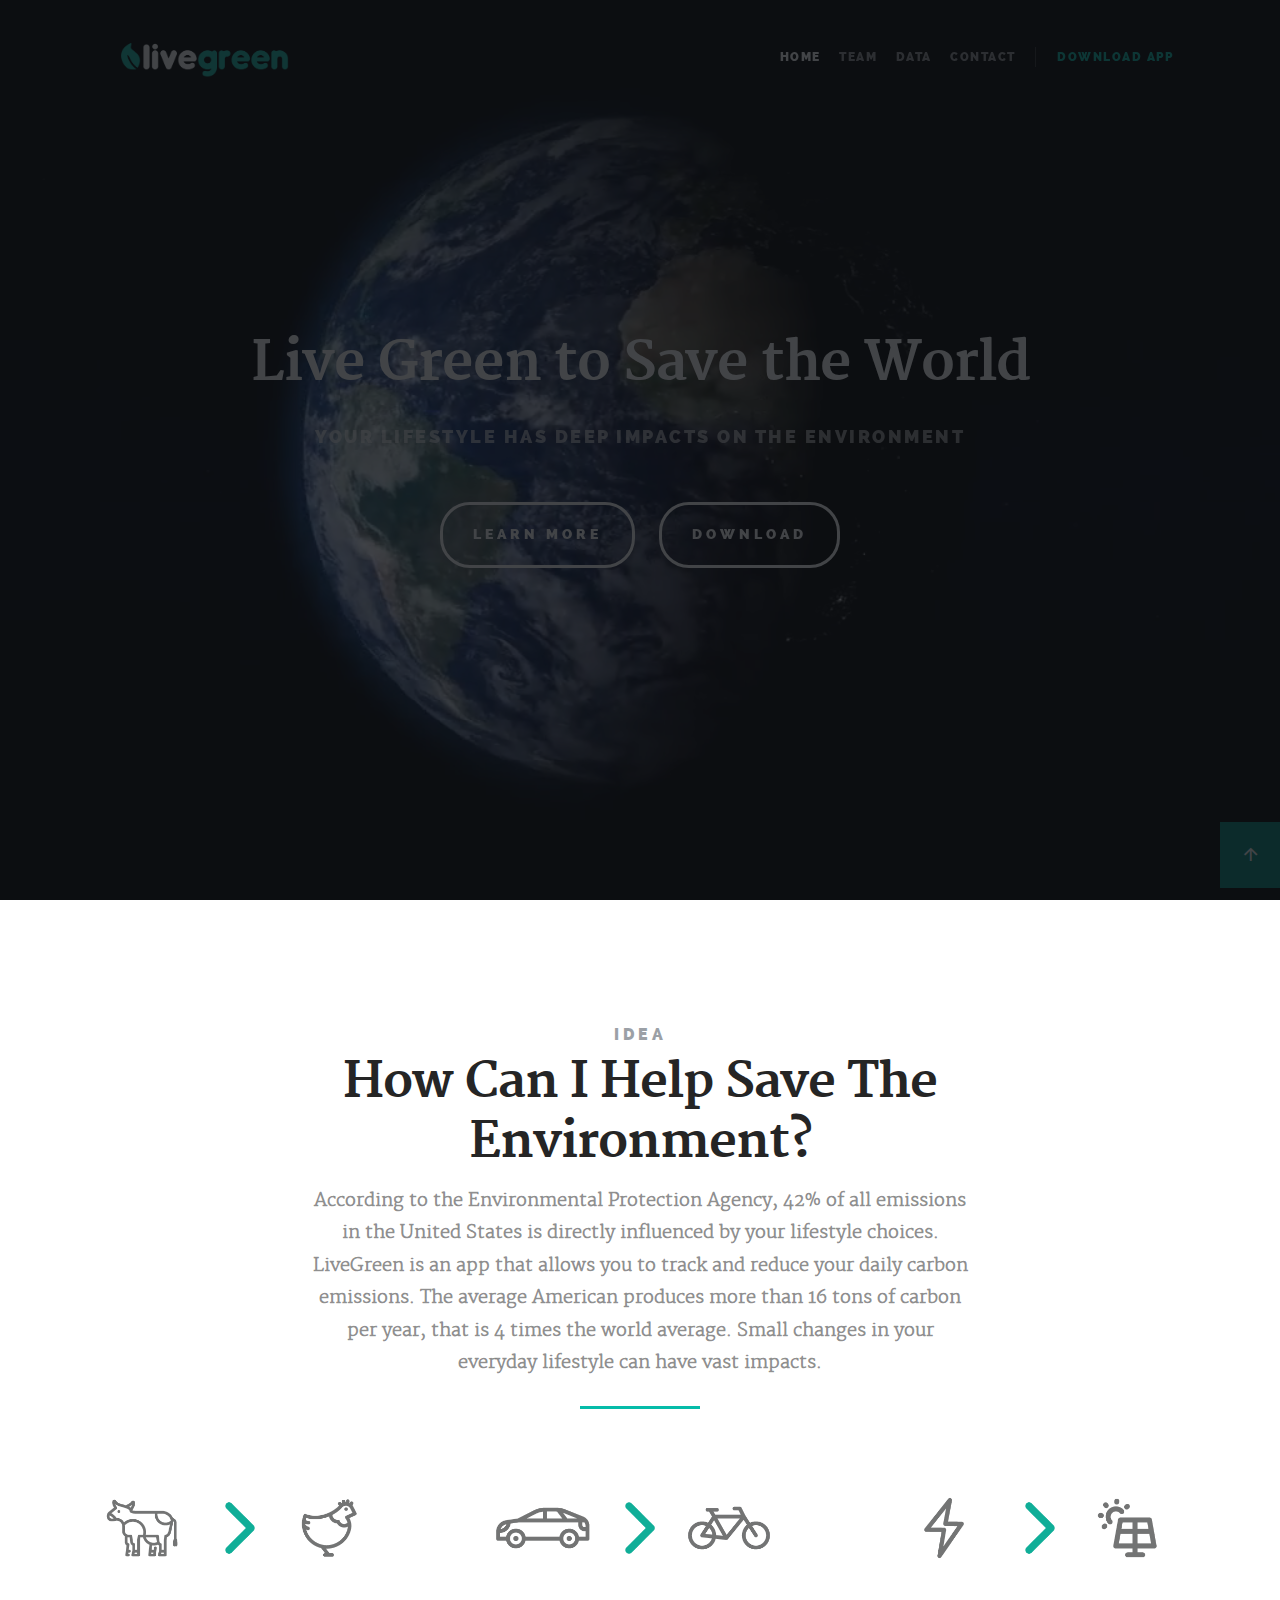
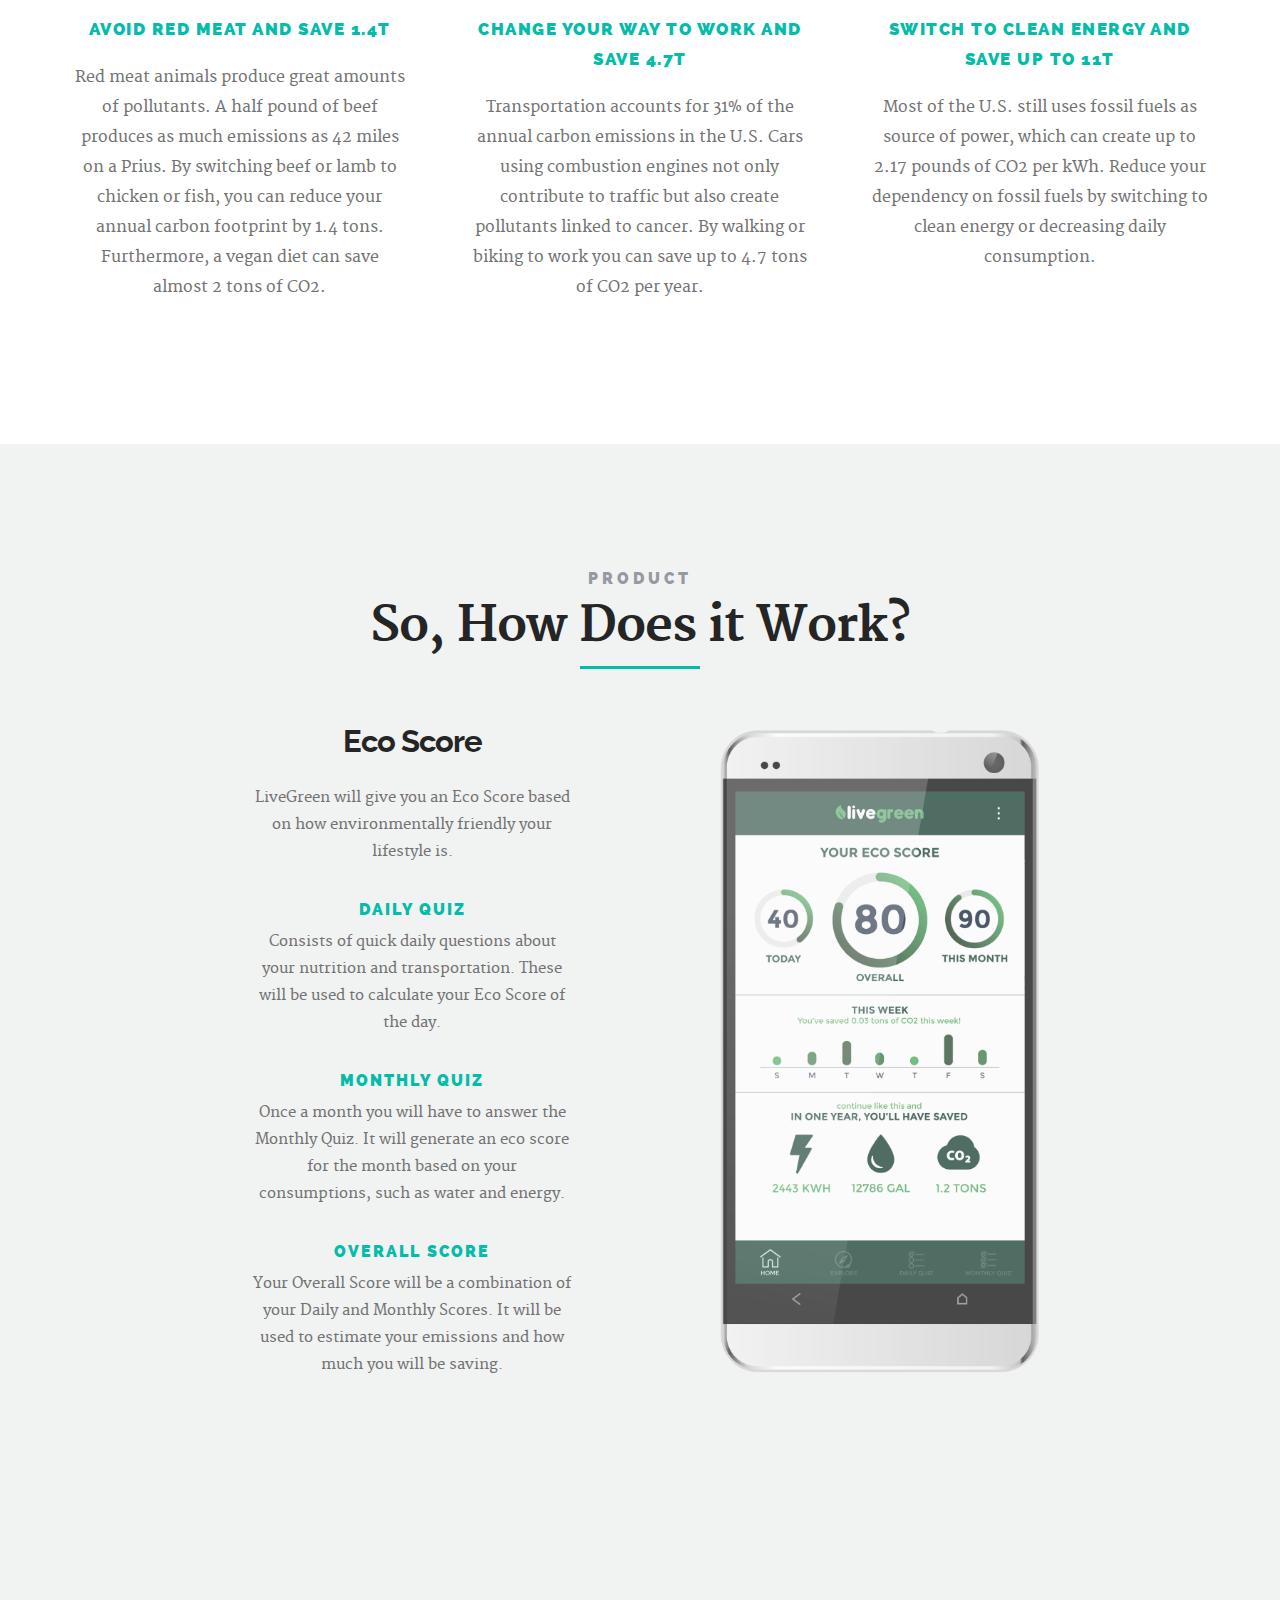
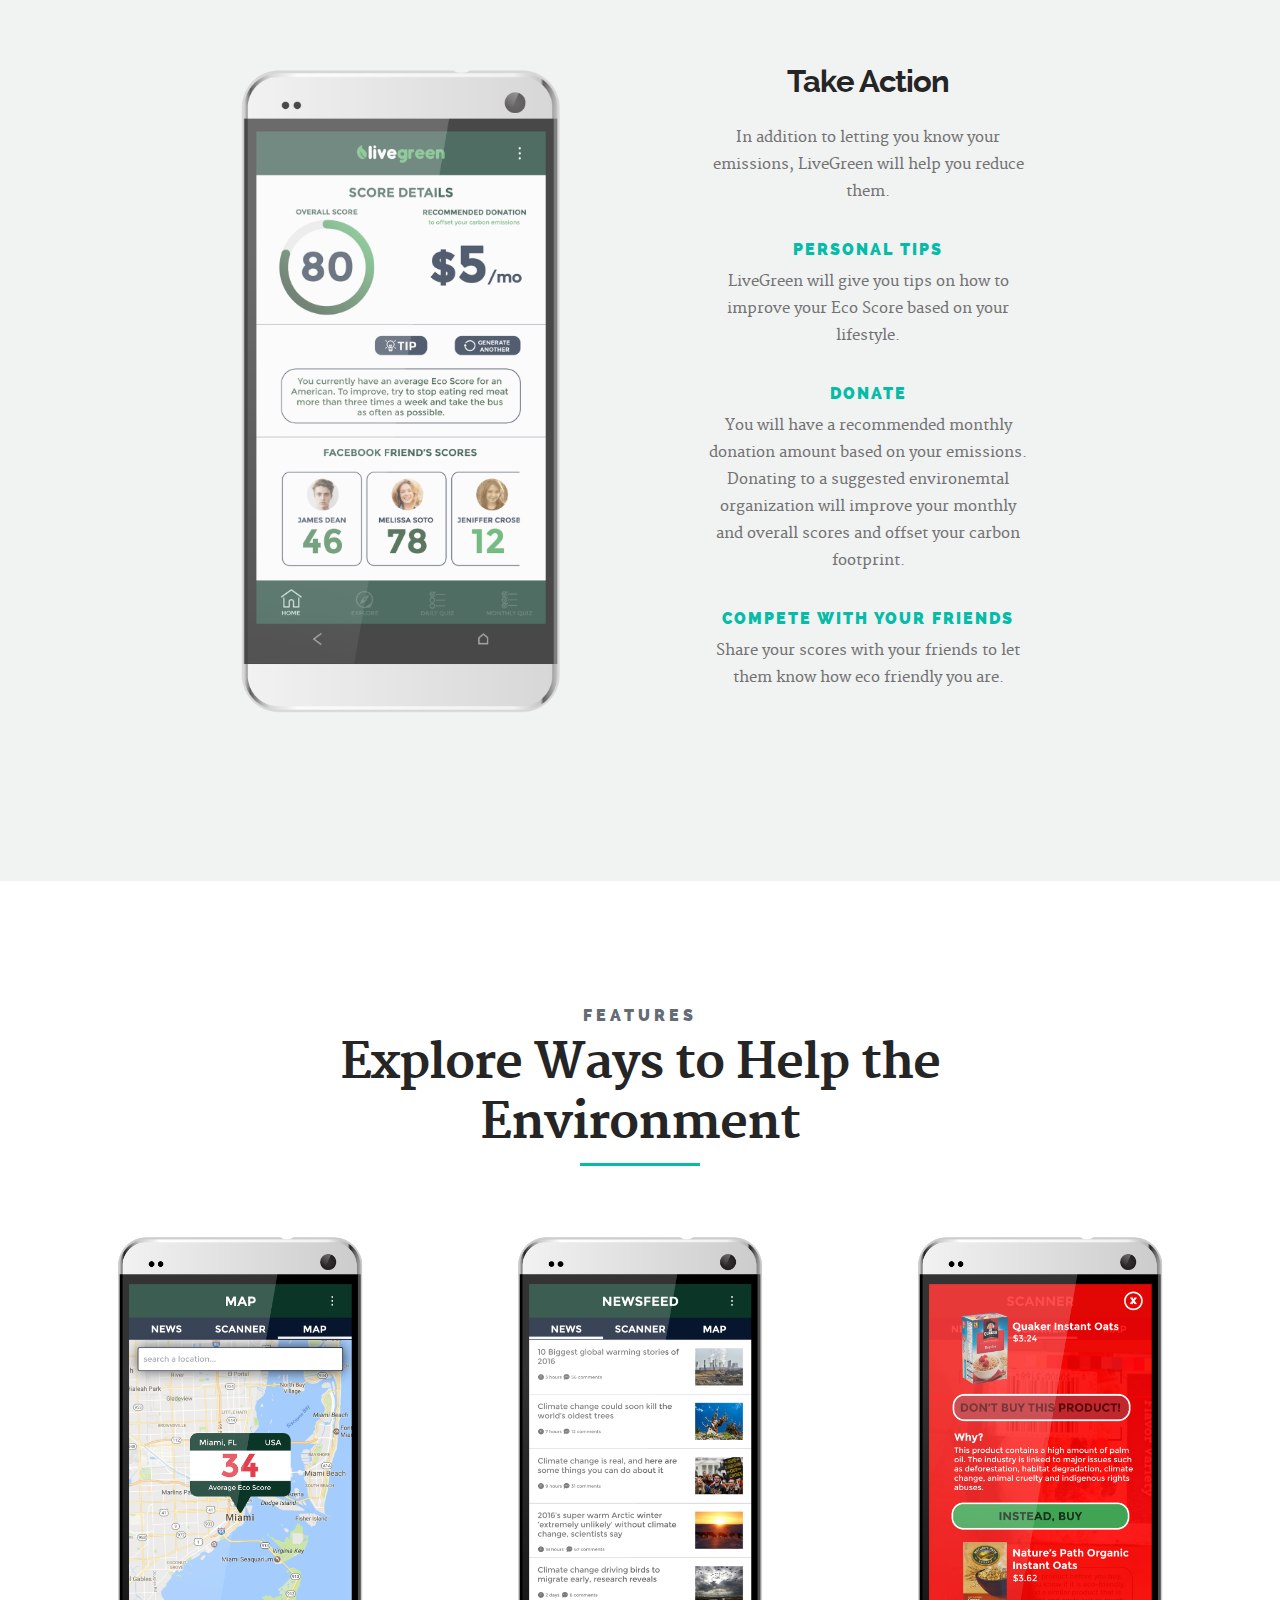
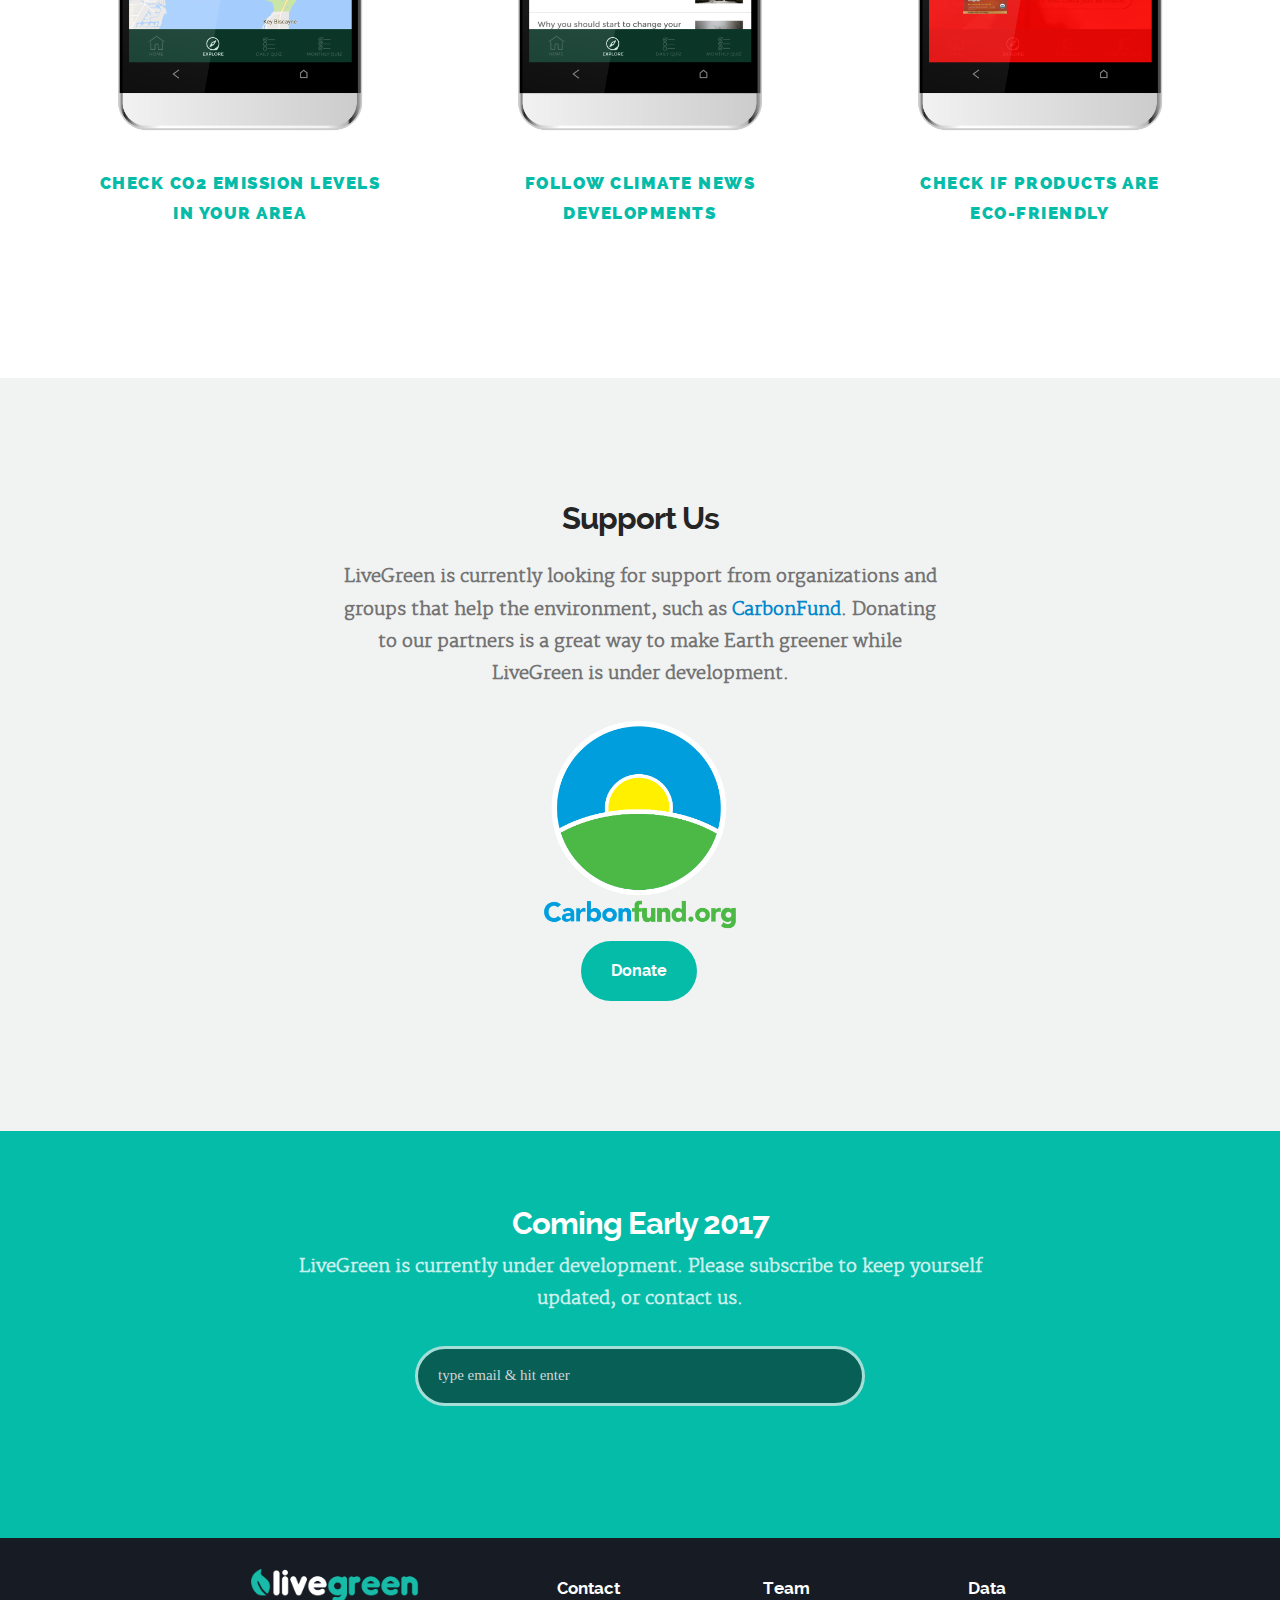
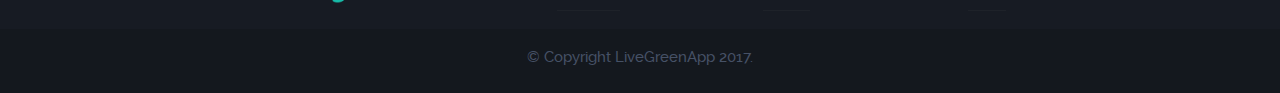
==== commit 09742274: "New Video Updated" ====
--- a/index.html
+++ b/index.html
@@ -68,7 +68,7 @@
      <video class="background" muted="muted" loop="loop" autoplay="autoplay">
                 <source src="images/livegreen.mp4" type="video/mp4">
                 <source src="images/livegreen.webm" type="video/webm">
-                <source src="images/livegreen.ogv" type="video/ogg">
+                <source src="images/livegreen.ogg" type="video/ogg">
                   Your browser does not support HTML5 video.
               </video>
    	<div class="shadow-overlay"></div>
--- a/css/main.css
+++ b/css/main.css
@@ -174,6 +174,7 @@
 	margin-top: 10px;
 	margin-left: 10px;
 	margin-right: 10px;
+
 }
 #mc-email{
 	display: block;
@@ -633,27 +634,56 @@
  * Contact Page
  * -
  */
-
+.formtxt {
+	margin-top: 30px;
+	text-align: left;
+	margin-left: 10px;
+}
 .contact-form{
 	padding-top: 3em;
 	color: #05bca9;
 	font-weight: bold;
+
 }
 #contact-form-name{
 	vertical-align: middle;
 	width:700px;
+	border-radius: 10px;
+		margin-top: 10px;
+
+
+}
+.placeholder {
+	color: pink;
 }
 #contact-form-email{
 	vertical-align: middle;
 	width:700px;
+		border-radius: 10px;
+			margin-top: 10px;
 }
 #contact-form-message{
 	vertical-align: middle;
 	width:700px;
+		border-radius: 10px;
+			margin-top: 10px;
 }
 #teamdescriptor{
 	font-size: 0.9em;
 }
+#formbtn {
+	color: white;
+	border-radius: 10px;
+	width: 40%;
+background-color: #25baa8;
+
+
+}
+#formbtn:hover,
+#formbtn:focus {
+	background-color: #65c5b7;
+
+}
 
 /**
  * Style Placeholder Text
@@ -661,21 +691,21 @@
  */
 
 ::-webkit-input-placeholder {
-	color: #a1a1a1;
+	color: #d1d3d4;
 }
 :-moz-placeholder {
 	/* Firefox 18- */
-	color: #a1a1a1;
+	color: #d1d3d4;
 }
 ::-moz-placeholder {
 	/* Firefox 19+ */
-	color: #a1a1a1;
+	color: #d1d3d4;
 }
 :-ms-input-placeholder {
-	color: #a1a1a1;
+	color: #d1d3d4;
 }
 .placeholder {
-	color: #a1a1a1 !important;
+	color: #d1d3d4 !important;
 }
 
 
@@ -1331,6 +1361,8 @@
 }
 .intro-content .button {
 	border-color: #FFFFFF;
+	border-radius: 30px;
+	border-width: 3px;
 	color: #FFFFFF;
 	height: 6.6rem;
 	line-height: 6rem;
@@ -1342,9 +1374,10 @@
 	letter-spacing: .4rem;
 }
 .intro-content .button:hover, .intro-content .button:focus {
-	color: #d2eeeb;
-	border-color: #d2eeeb;
-	background-color: #075f56;
+	color: white;
+	border-color: rgb(7, 95, 86);
+	background: rgb(7, 95, 86); /* Fallback for older browsers without RGBA-support */
+  background: rgba(7, 95, 86, 0.6)
 
 }
 
@@ -2611,6 +2644,7 @@
 
 #fh5co-team {
   background: white;
+	font-size: 14px;
 
 }
 .img-responsive {
@@ -2631,6 +2665,7 @@
   -moz-border-radius: 5px;
   -ms-border-radius: 5px;
   border-radius: 5px;
+	font-size: 0.9em;
 }
 @media screen and (max-width: 1100px) {
   #fh5co-team .team-box {
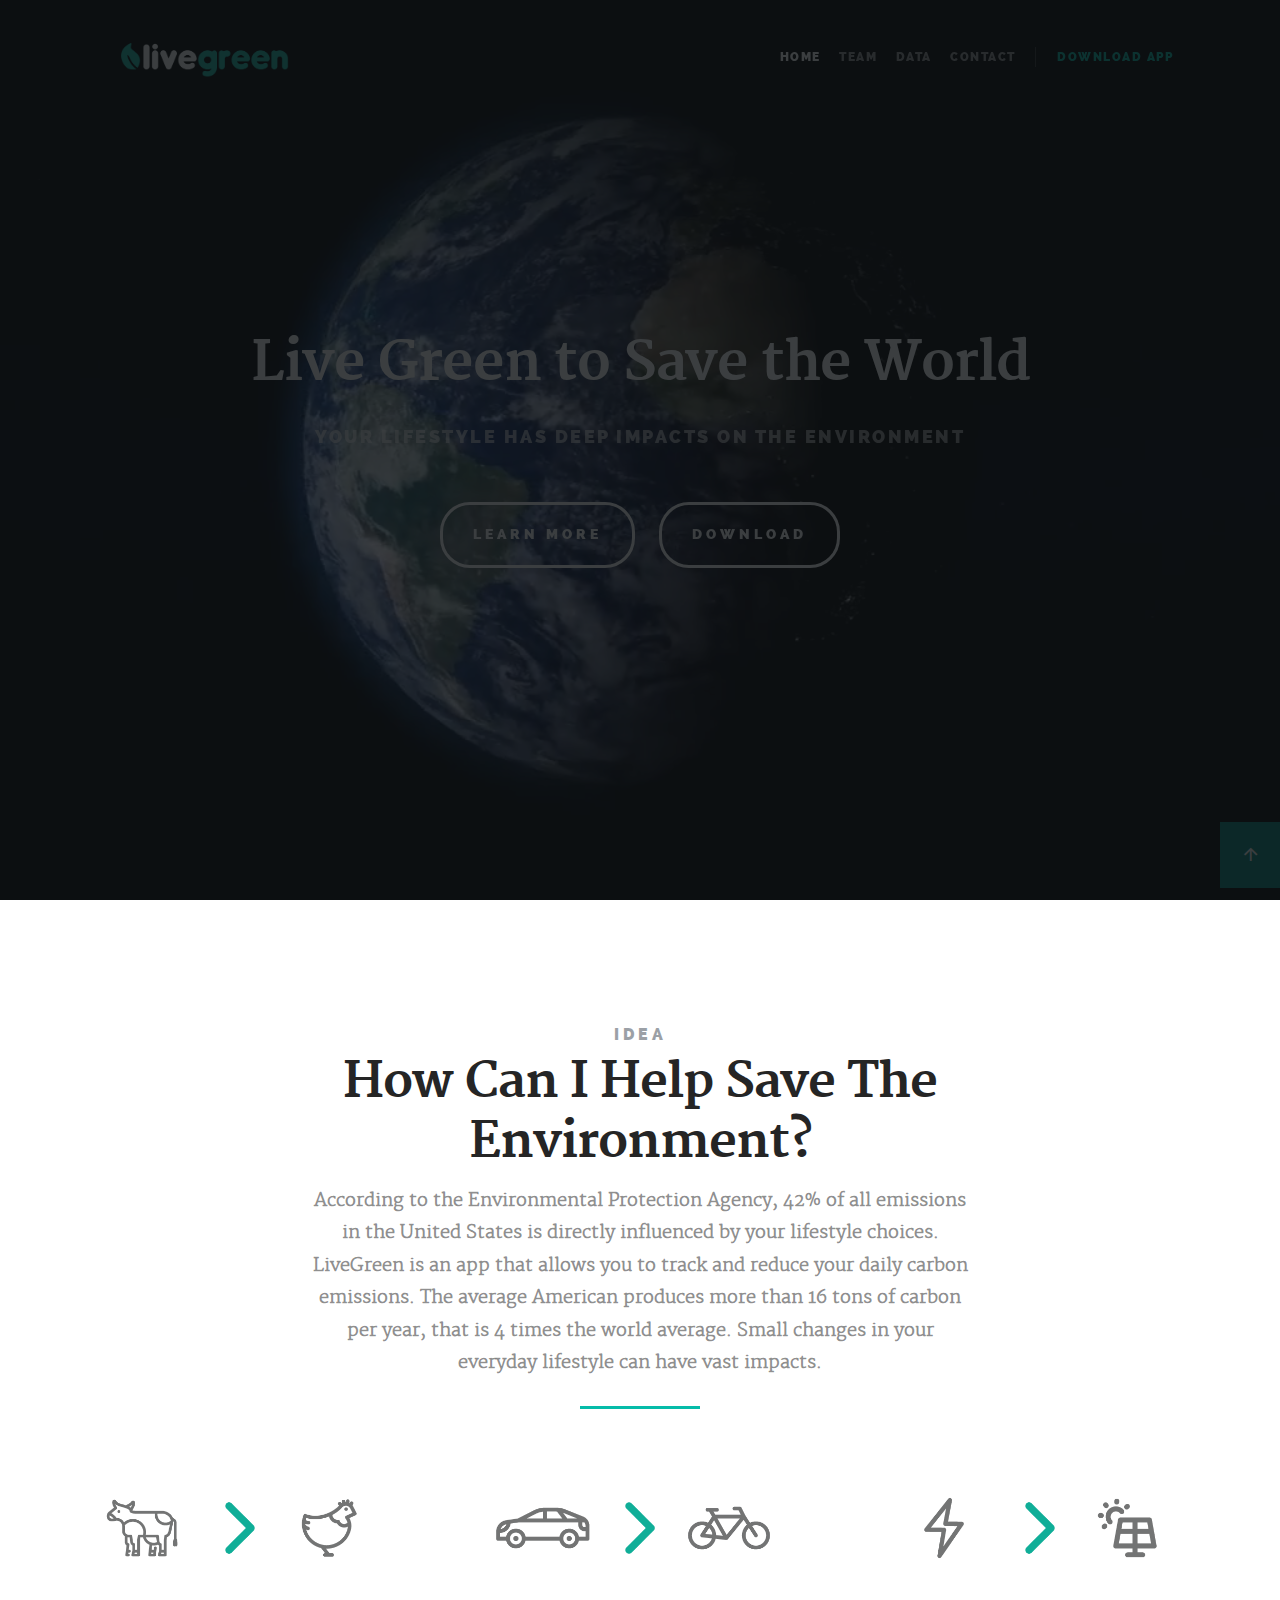
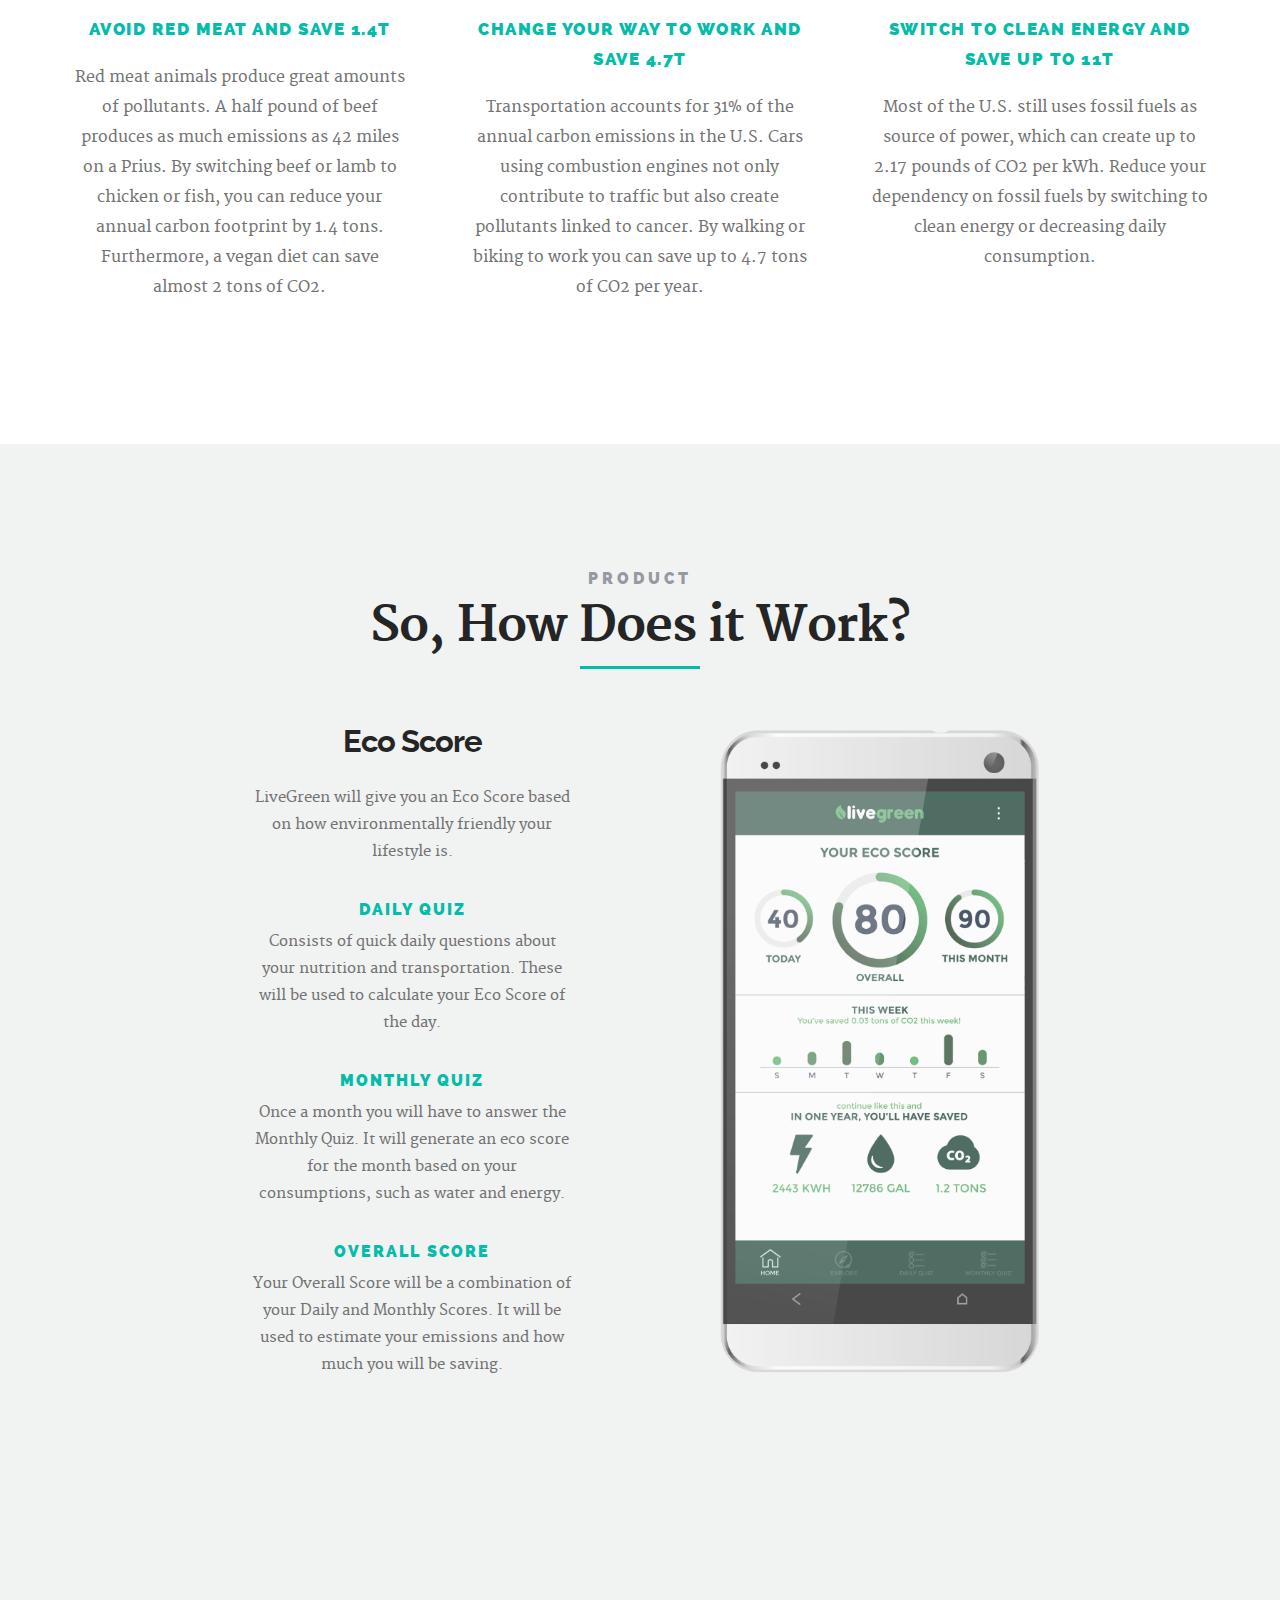
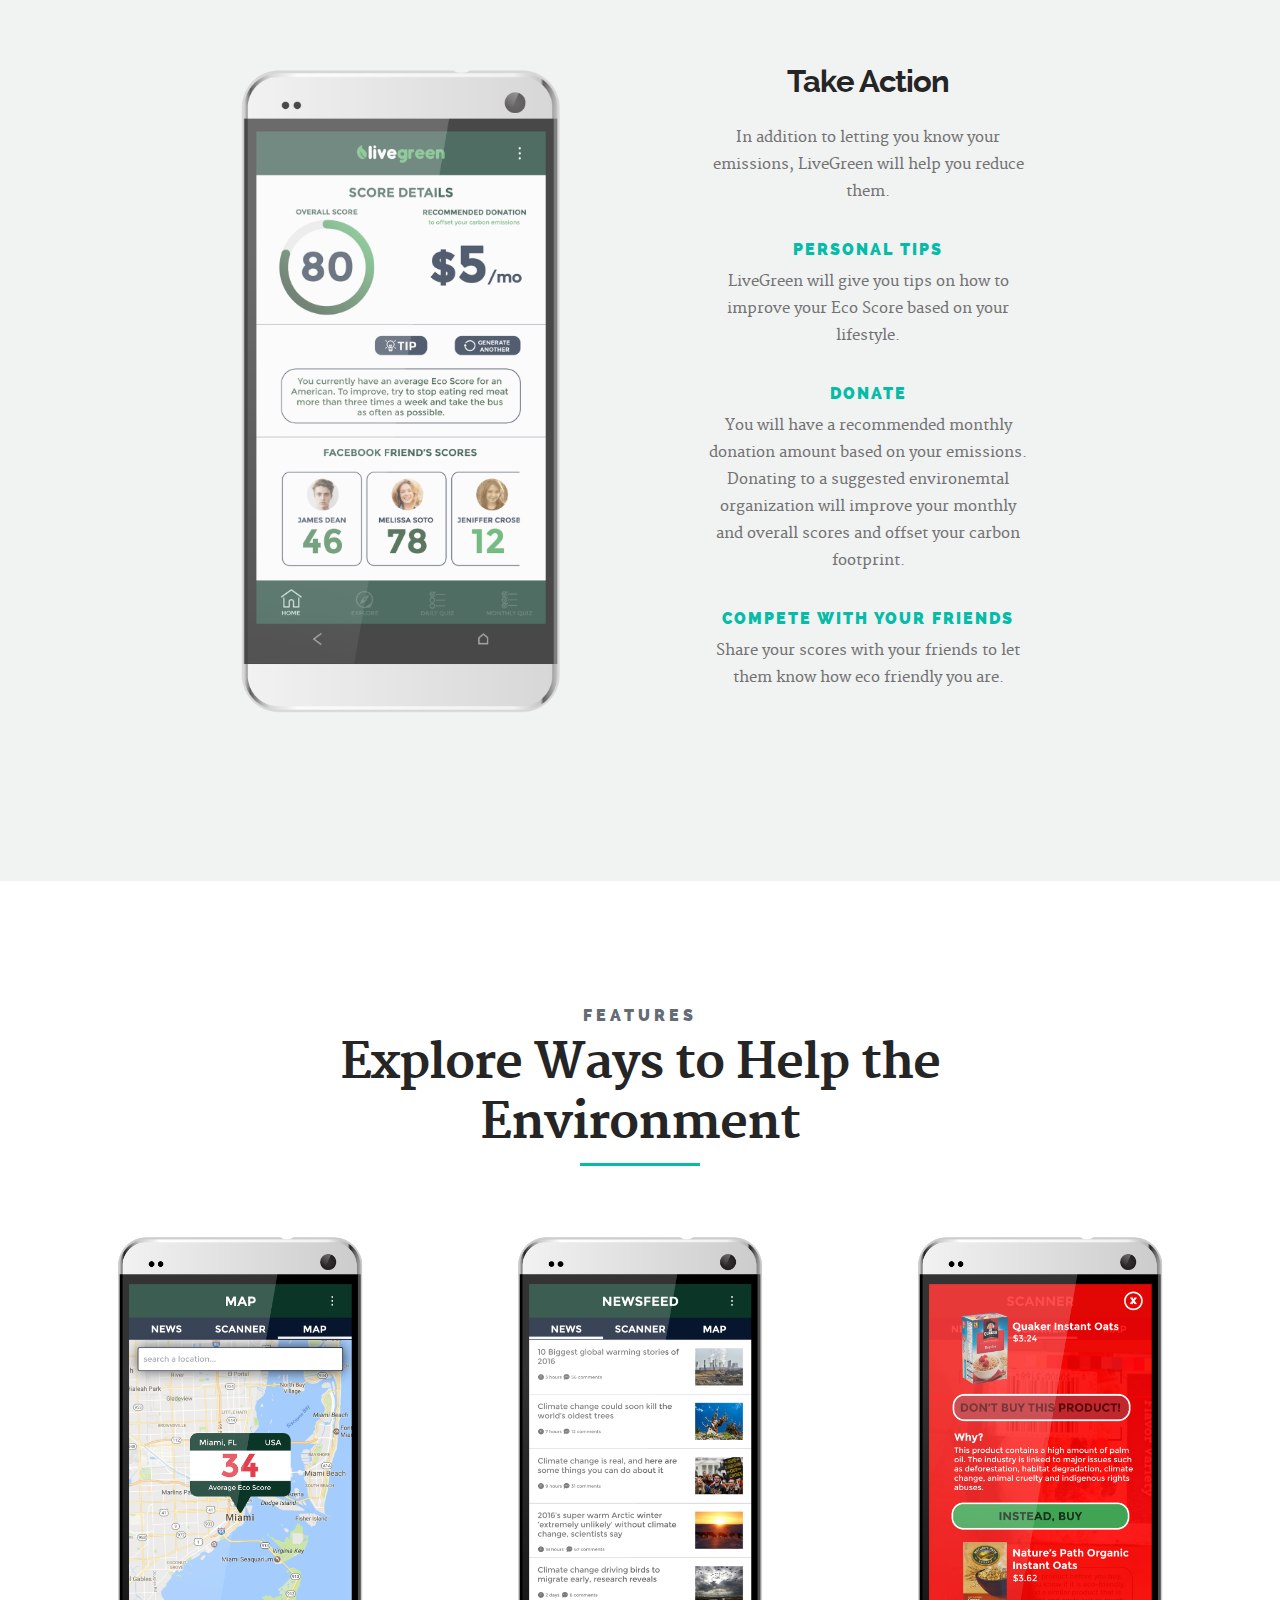
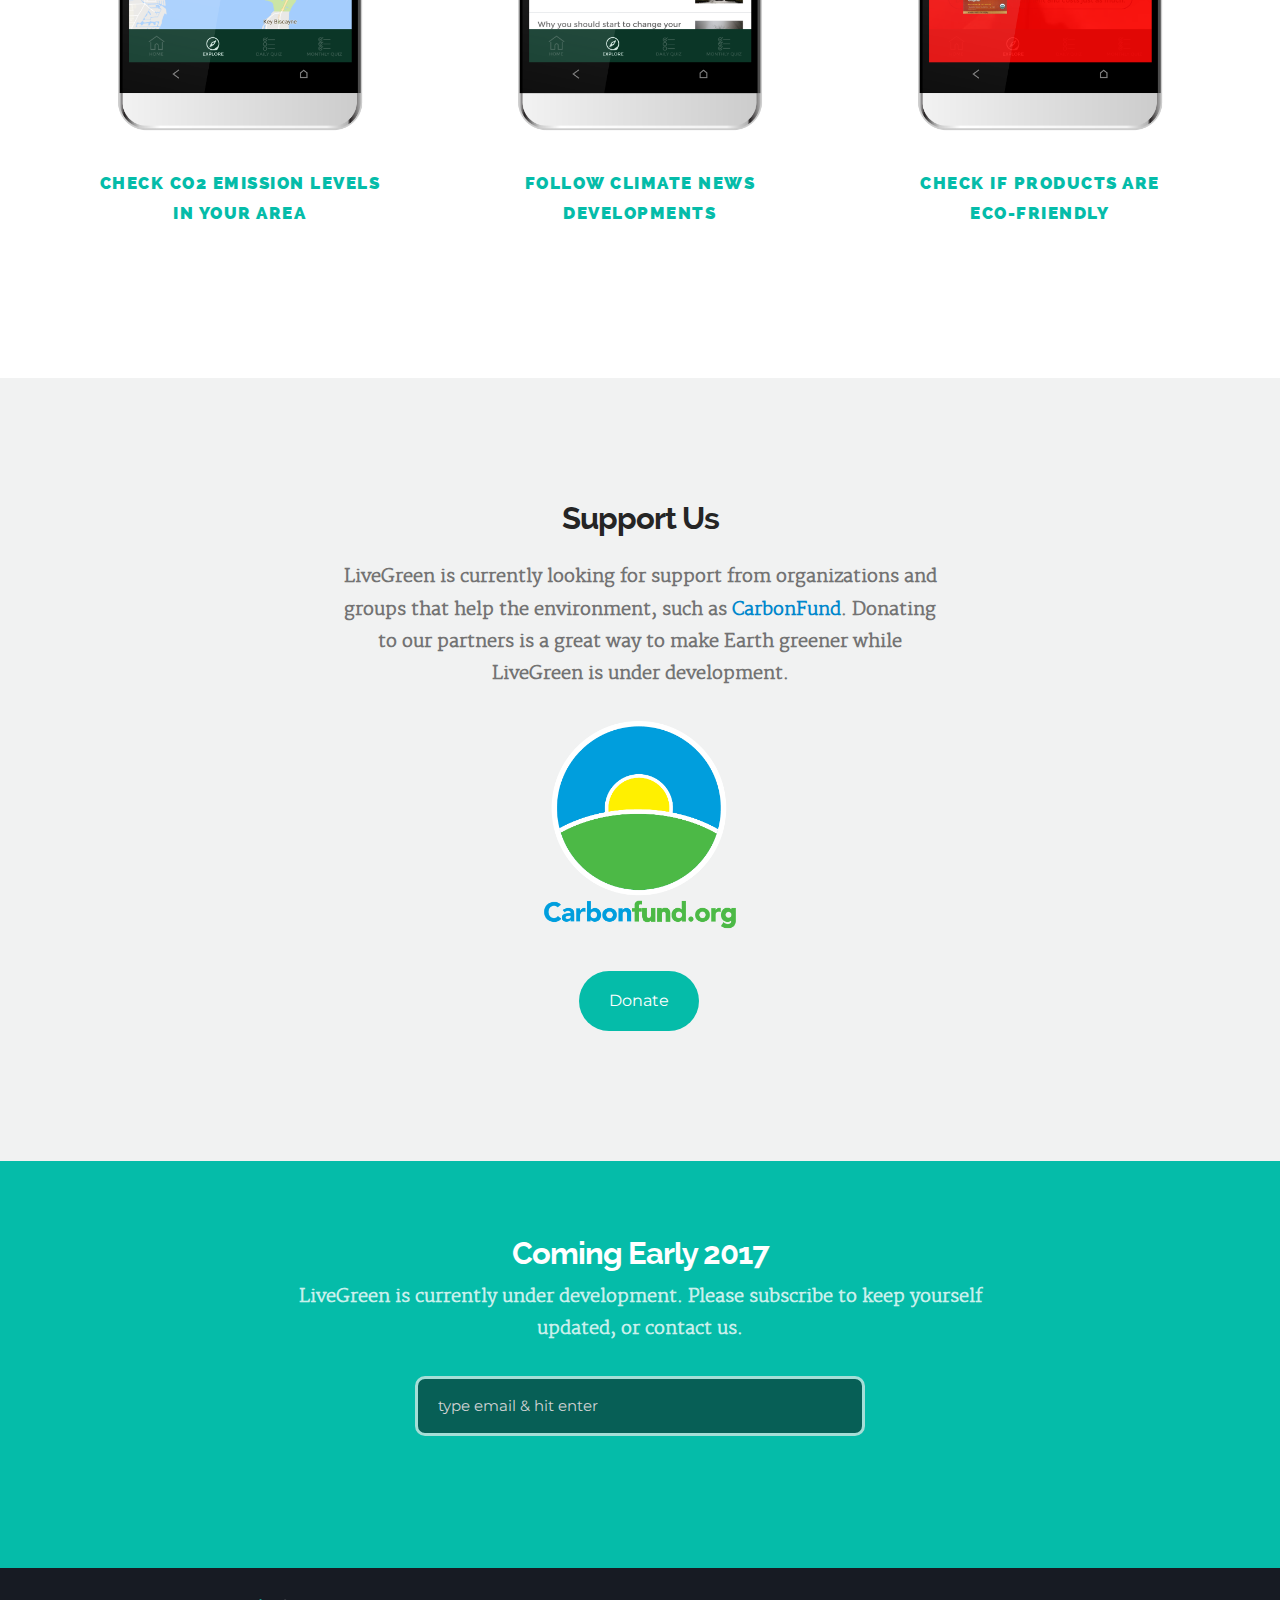
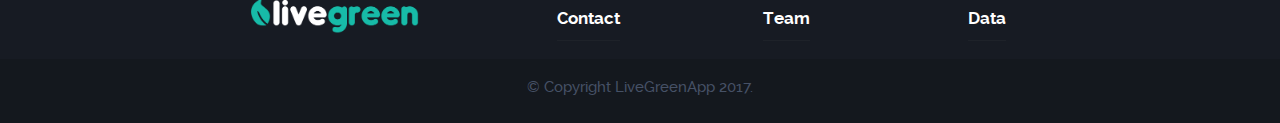
==== commit 2e9832dc: "Small Changes" ====
--- a/index.html
+++ b/index.html
@@ -21,6 +21,8 @@
    <link rel="stylesheet" href="css/main.css">
    <link rel="stylesheet" href="css/vendor.css">
    <link rel="stylesheet" href="css/animate.css">
+
+   <link href="https://fonts.googleapis.com/css?family=Montserrat" rel="stylesheet">
 
    <!--ICONS-->
    <link rel="stylesheet" href="https://cdnjs.cloudflare.com/ajax/libs/font-awesome/4.7.0/css/font-awesome.min.css">
@@ -52,7 +54,7 @@
           <li><a href="team" title="">Team</a></li>
 					<li><a href="data" title="">Data</a></li>
 					<li><a href="contact">Contact</a></li>
-					<li class="highlight with-sep"><a href="index#cta" title="">Download App</a></li>
+					<li class="highlight with-sep"><a href="#cta" title="">Download App</a></li>
 				</ul>
 			</nav>
 
@@ -626,7 +628,7 @@
                  <span class="icon"><img height="200" width="200" src="images/carbonfund.png"></span>
 
                   <div class="service-content">
-    			         <a class="button large round" href="https://carbonfund.org/product/general-donation/" target="_blank">Donate</a>
+    			         <a id="donatebtnhome" class="button large round" href="https://carbonfund.org/product/general-donation/" target="_blank">Donate</a>
   		        	  </div>
 
   		     	</div>
--- a/css/main.css
+++ b/css/main.css
@@ -49,6 +49,9 @@
 	width: 300px;
 
 }
+#donatebtnhome {
+	margin-top: 30px;
+}
 
 /*End of additions*/
 html {
@@ -184,8 +187,10 @@
 		color: white;
 		border-color: #A5DED7;
 		border-width: medium;
-
-}
+		border-radius: 10px;
+	font-family: "montserrat", serif;
+}
+
 
 .subscribe-form input[type="email"] {
 	width: 450px;
@@ -545,7 +550,7 @@
 	outline: none;
 	vertical-align: middle;
 	color: #737373;
-	font-family: "merriweather-regular", sans-serif;
+	font-family: "montserrat", serif;
 	font-size: 1.5rem;
 	line-height: 3rem;
 	border-radius: 3em;
@@ -722,7 +727,7 @@
 input[type="reset"],
 input[type="button"] {
 	display: inline-block;
-	font-family: "raleway-bold", sans-serif;
+	font-family: "montserrat", serif;
 	font-size: 1.6rem;
 	height: 5rem;
 	line-height: 5rem;
@@ -2451,6 +2456,7 @@
 }
 .footer-main .footer-subscribe .subscribe-form #mc-form {
 	padding: 0;
+
 }
 .footer-main .footer-subscribe .subscribe-form input[type="email"] {
 	padding: .6rem 2rem;
@@ -2458,7 +2464,7 @@
 	background: #232933;
 	border: none;
 	width: 100%;
-	font-family: "raleway-regular", sans-serif;
+	font-family: 'Montserrat', sans-serif;
 	color: #bababa;
 	margin-bottom: 1.8rem;
 }
@@ -2466,12 +2472,13 @@
 	display: none;
 }
 .footer-main .footer-subscribe .subscribe-form .subscribe-message {
-	font-family: "raleway-bold", sans-serif;
+	font-family: 'Montserrat', sans-serif;
 	color: #FFFFFF;
 }
 .footer-main .footer-subscribe .subscribe-form .subscribe-message i {
 	color: #ff7b29;
 	margin-right: 5px;
+		font-family: 'Montserrat', sans-serif;
 }
 .footer-main .footer-subscribe .subscribe-form ::-webkit-input-placeholder {
 	color: #545454;
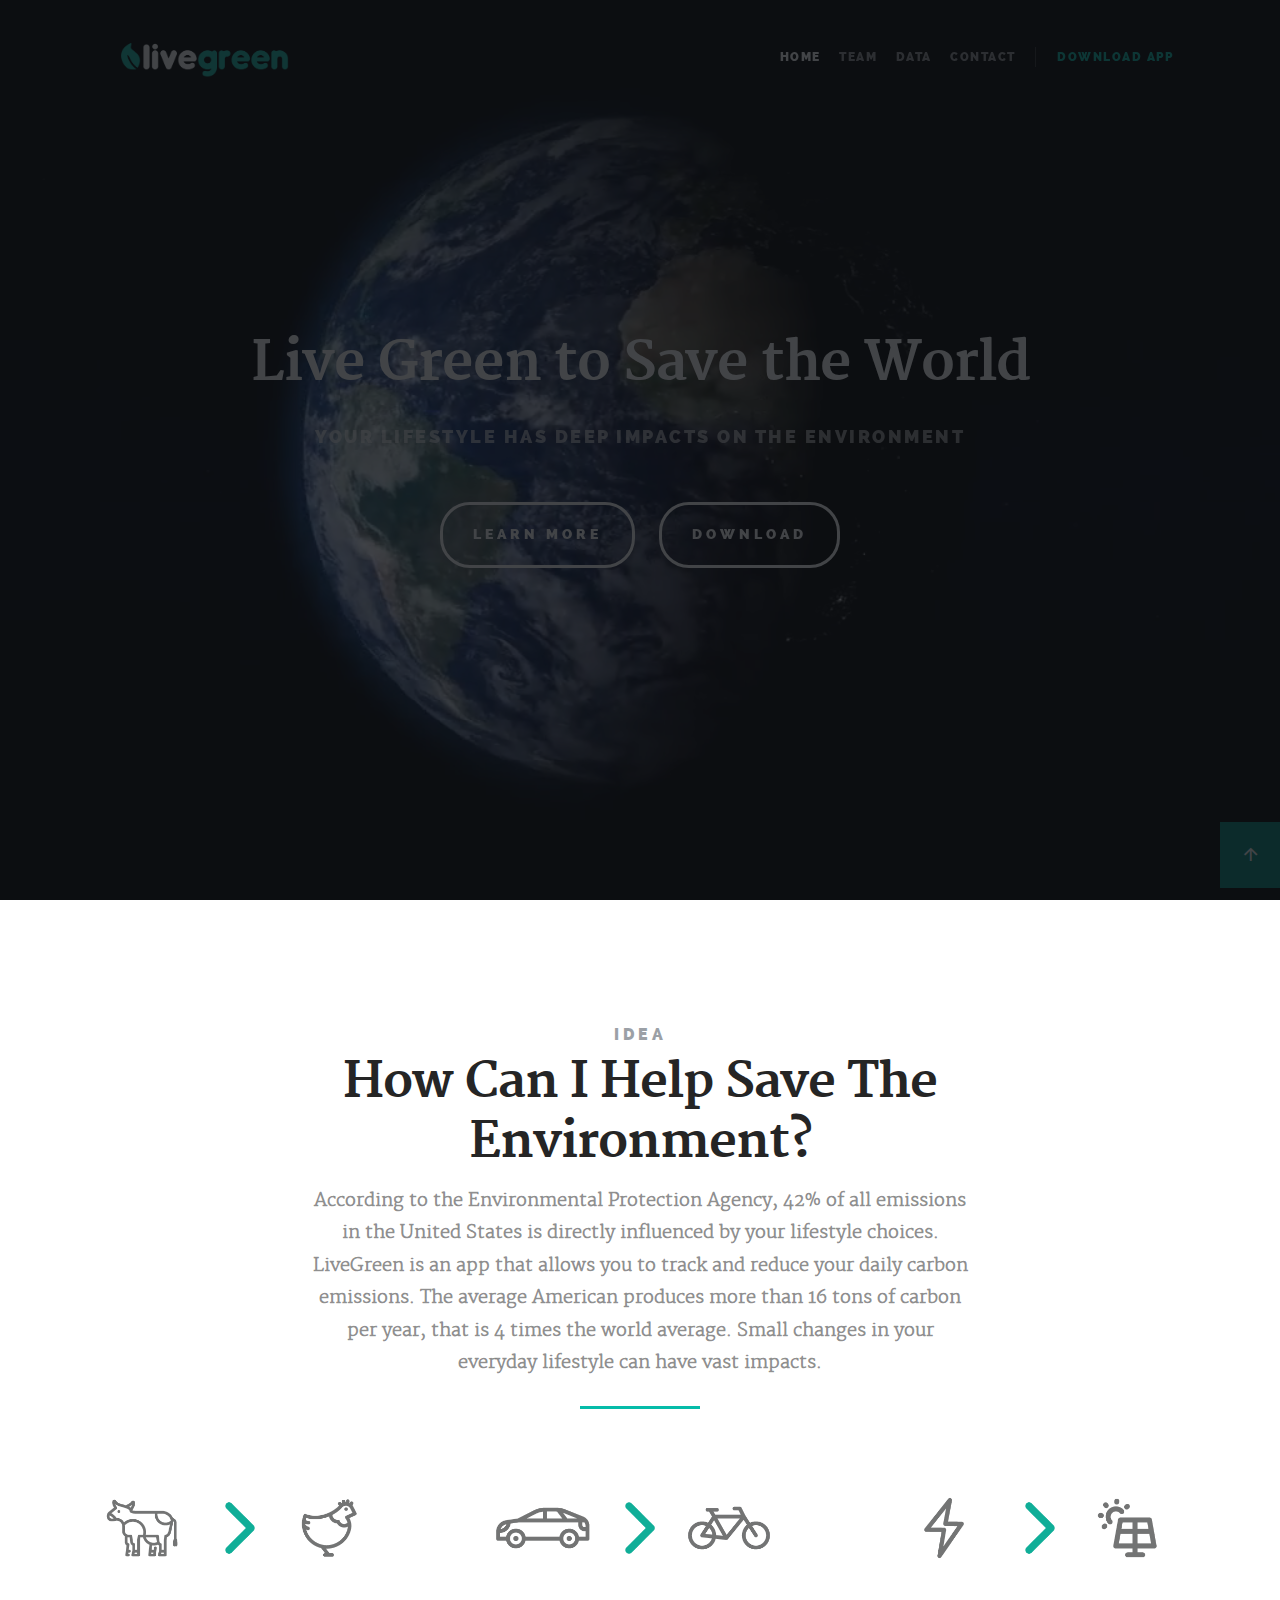
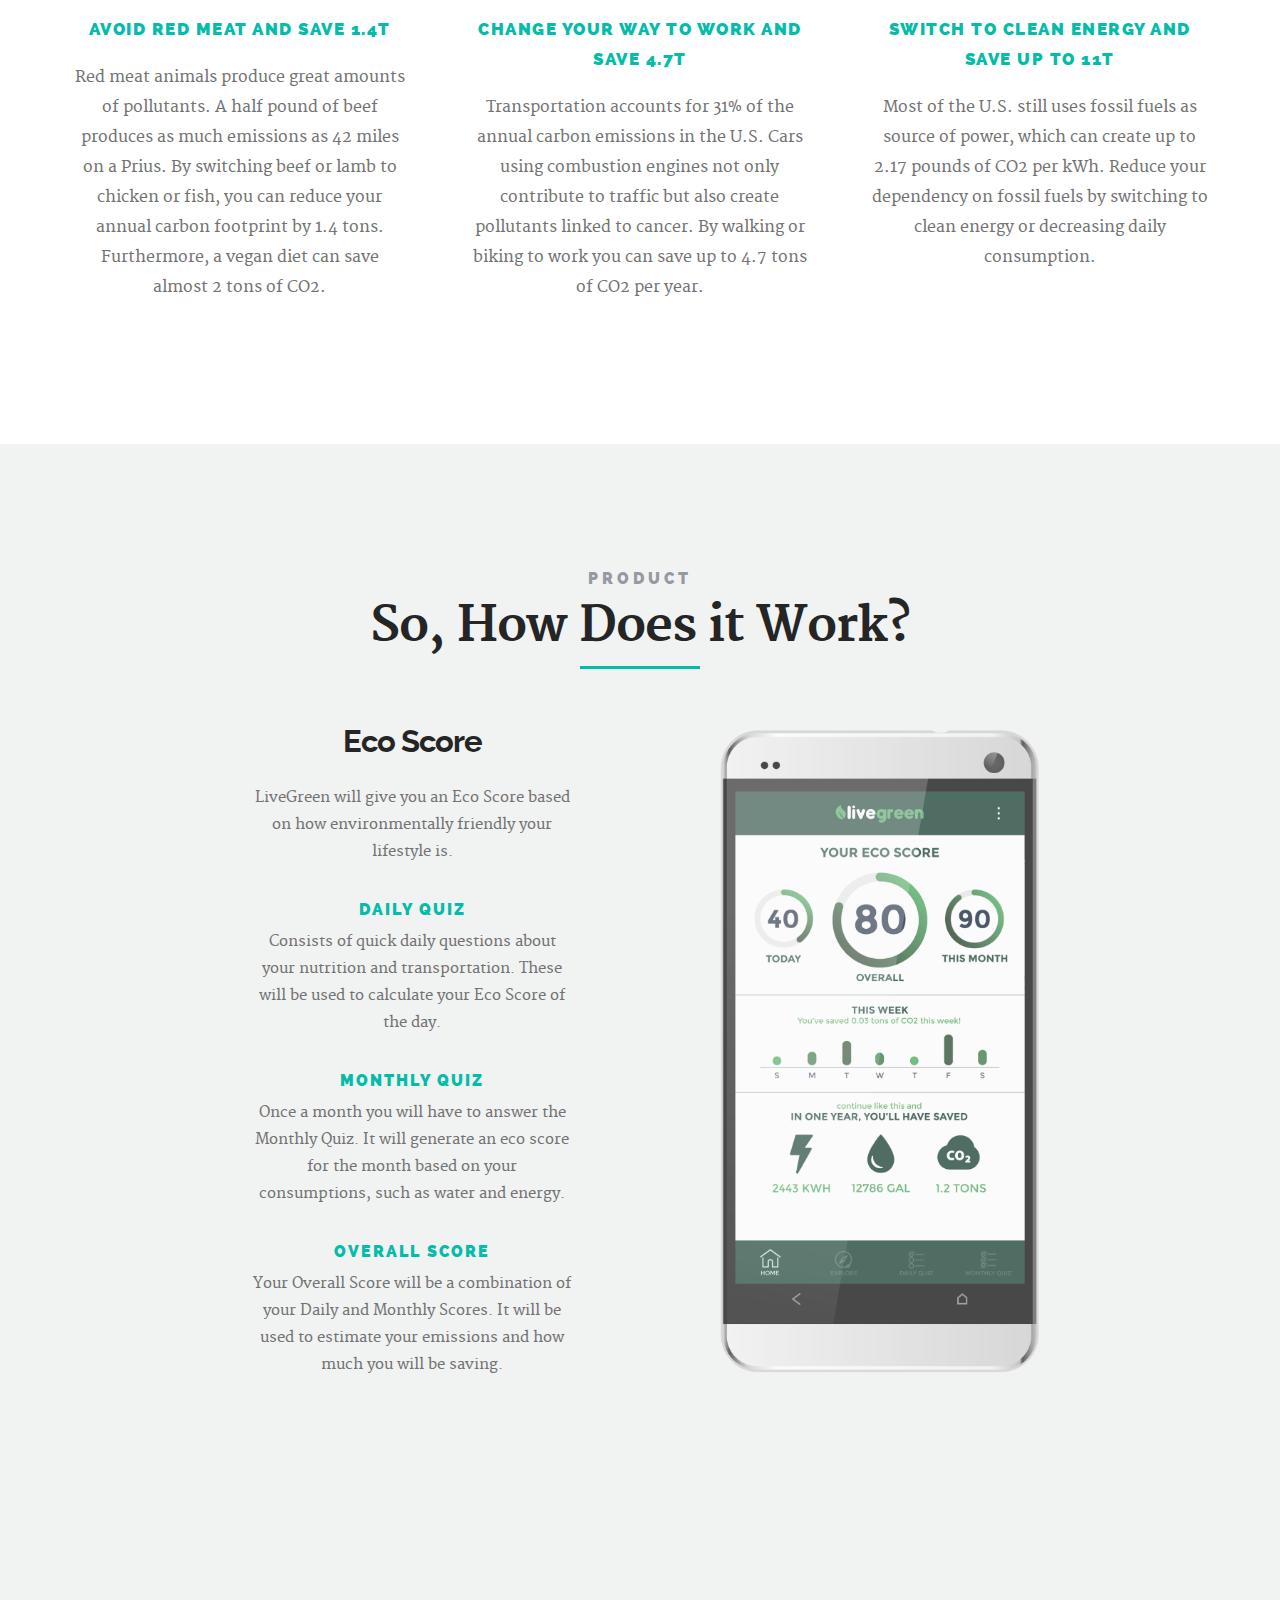
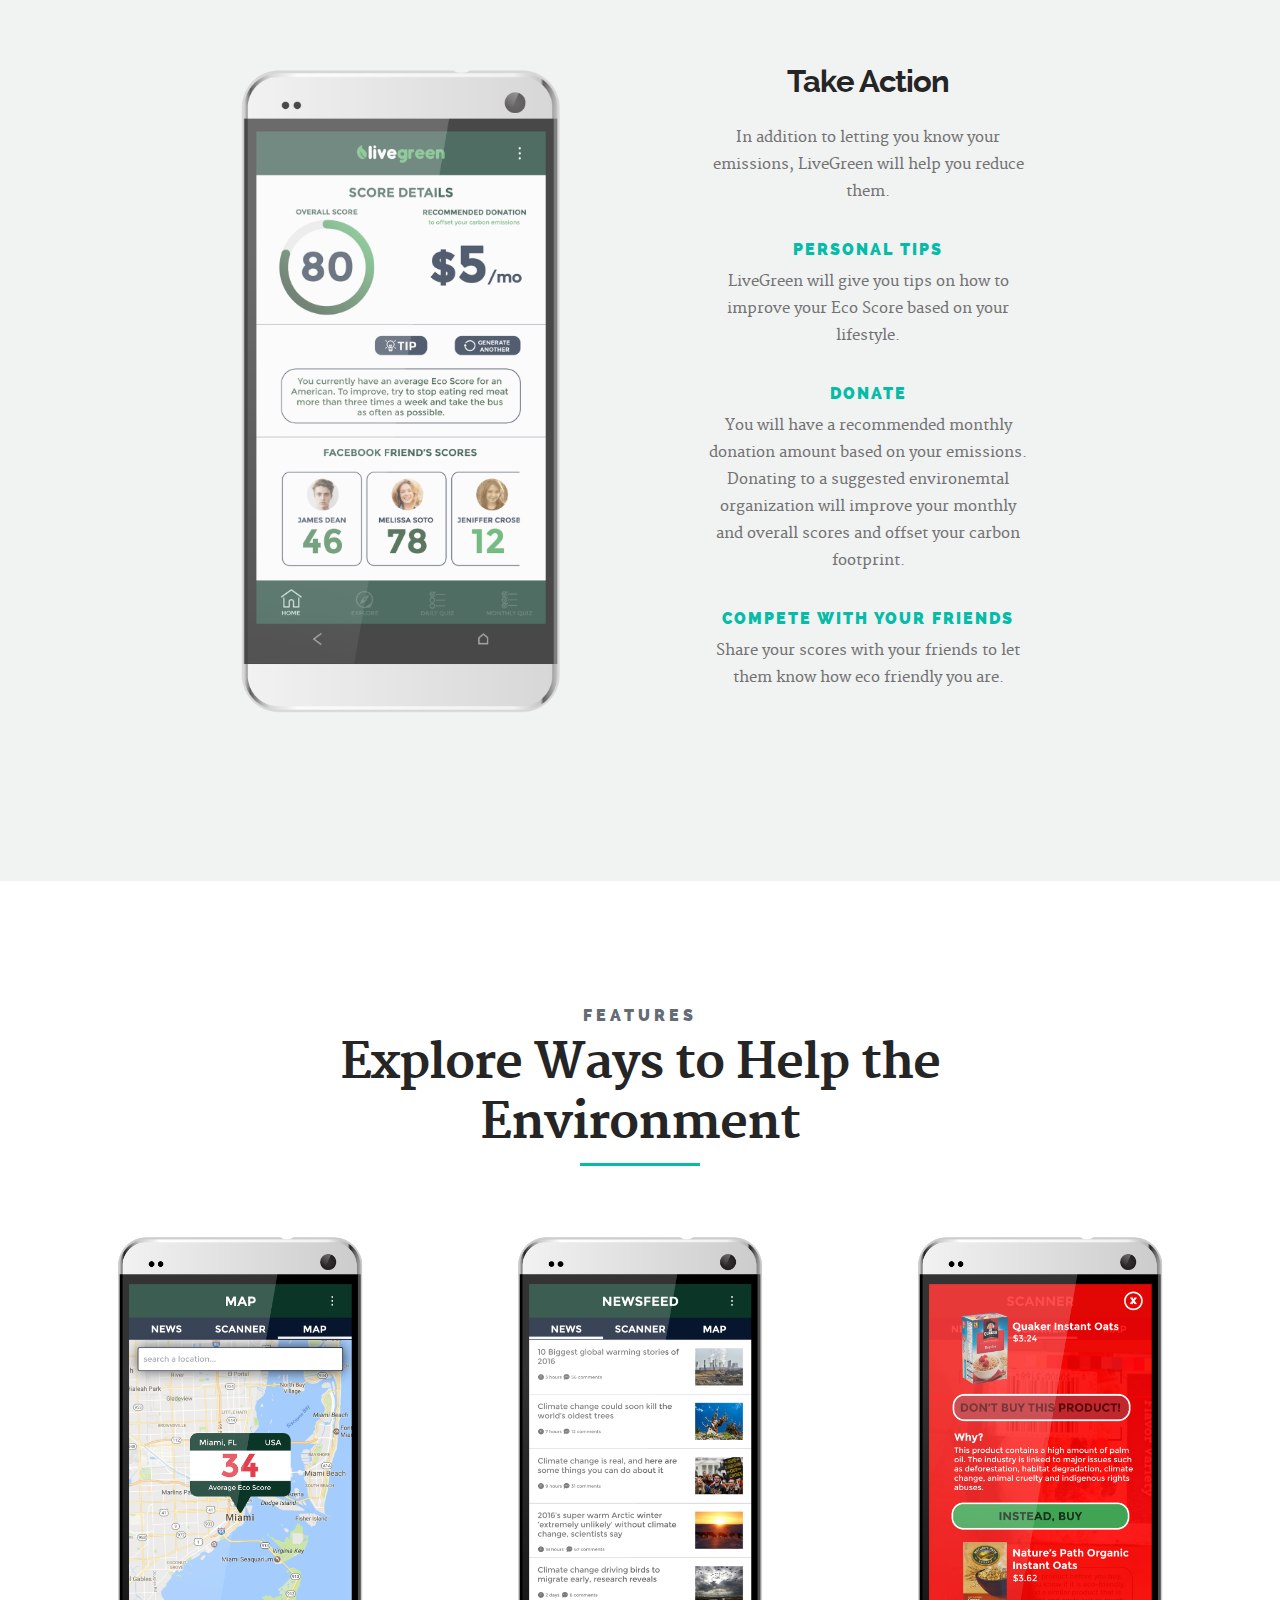
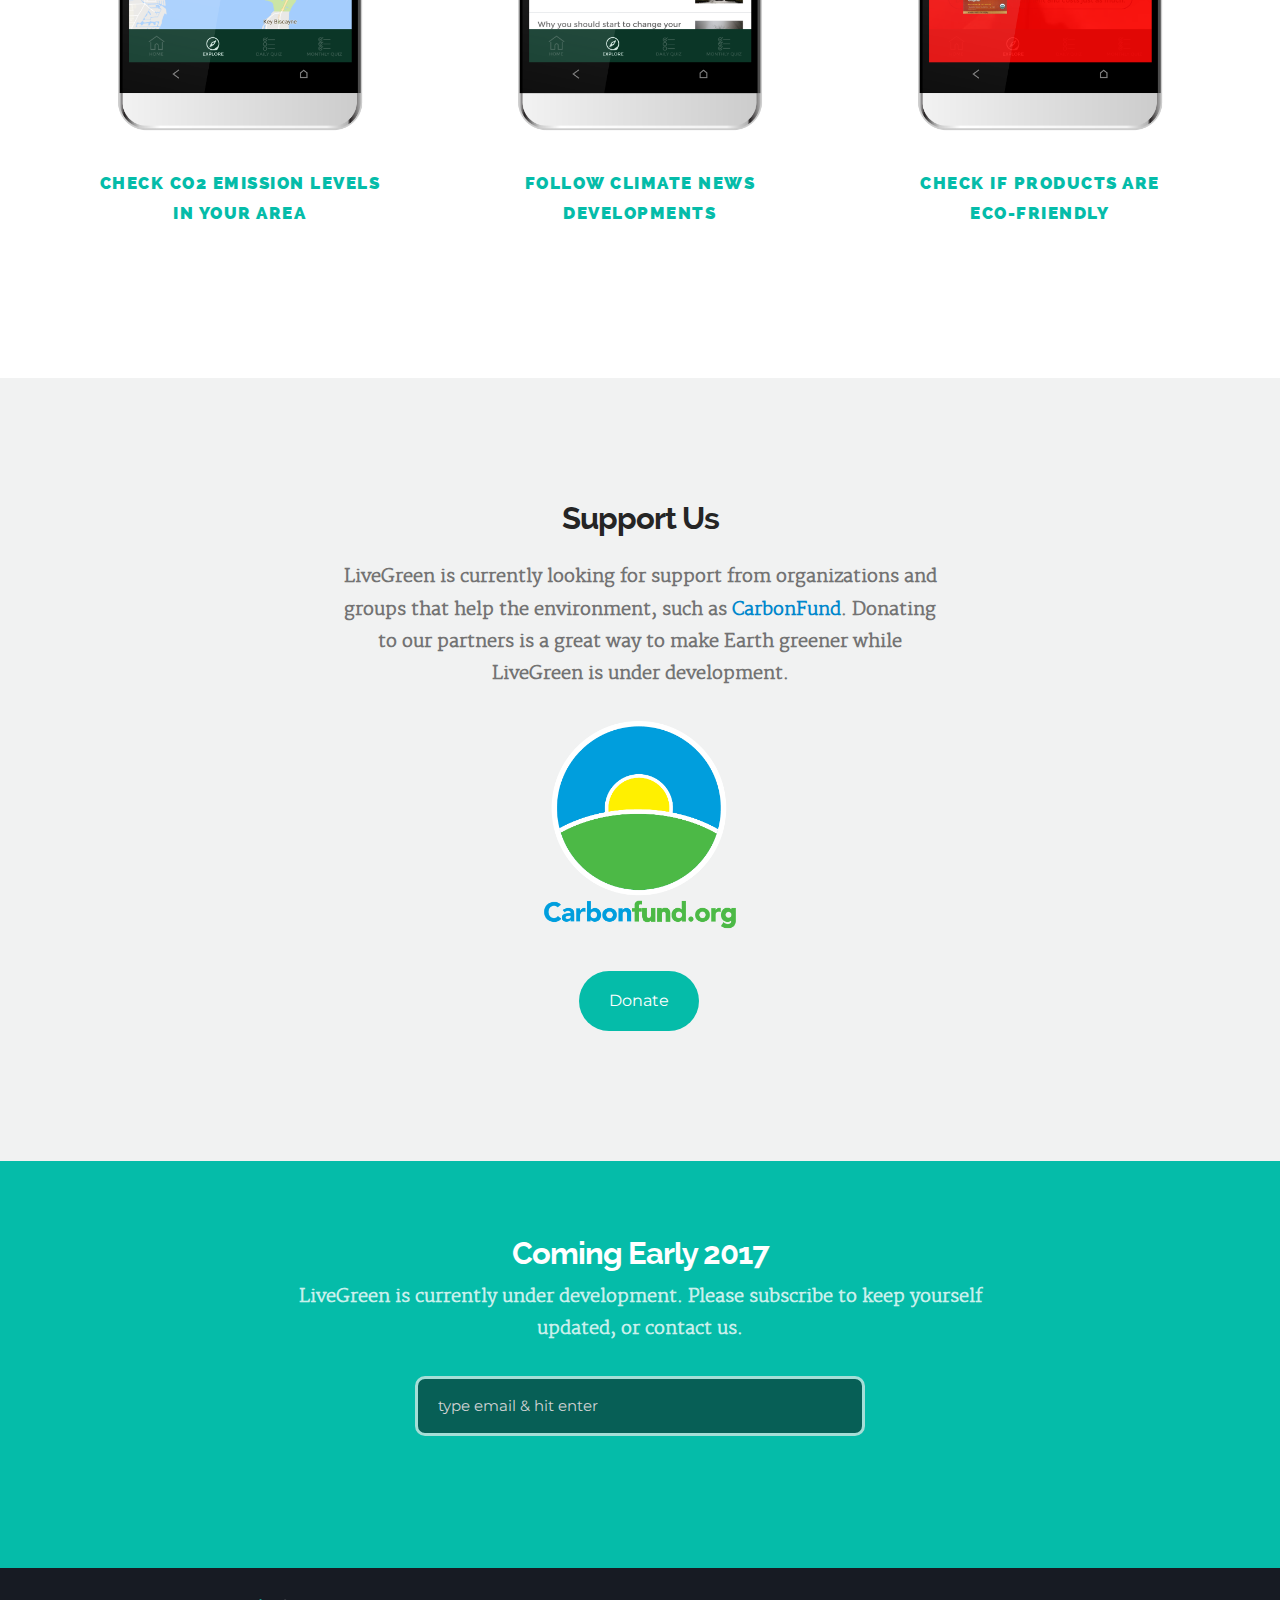
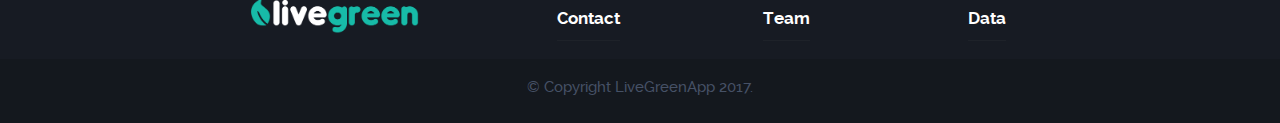
==== commit 8ad4a939: "Favicon Href change" ====
--- a/index.html
+++ b/index.html
@@ -33,7 +33,7 @@
 
    <!-- favicons
 	================================================== -->
-	<link rel="icon" type="image/png" href="favicon.png">
+	<link rel="icon" href="http://livegreenapp.org/favicon.png?v=2">
 
 </head>
 
--- a/css/main.css
+++ b/css/main.css
@@ -2660,6 +2660,7 @@
   height: auto;
 }
 #fh5co-team .team-box {
+	min-height: 820px;
   position: relative;
   padding: 30px;
   padding-top: 2em;
@@ -2674,10 +2675,17 @@
   border-radius: 5px;
 	font-size: 0.9em;
 }
+#fh5co-team .team-box .teamdescrip {
+	min-height: 420px;
+}
 @media screen and (max-width: 1100px) {
   #fh5co-team .team-box {
+		min-height: auto;
     margin-bottom: 40px;
   }
+	#fh5co-team .team-box .teamdescrip {
+		min-height: auto;
+	}
 	#fh5co-team .row .col-four {
 		width: 100%;
 	}
@@ -2717,6 +2725,7 @@
 #fh5co-team .team-box .social-media {
   margin: 0;
   padding: 0;
+
 }
 #fh5co-team .team-box .social-media li {
   display: inline-block;
